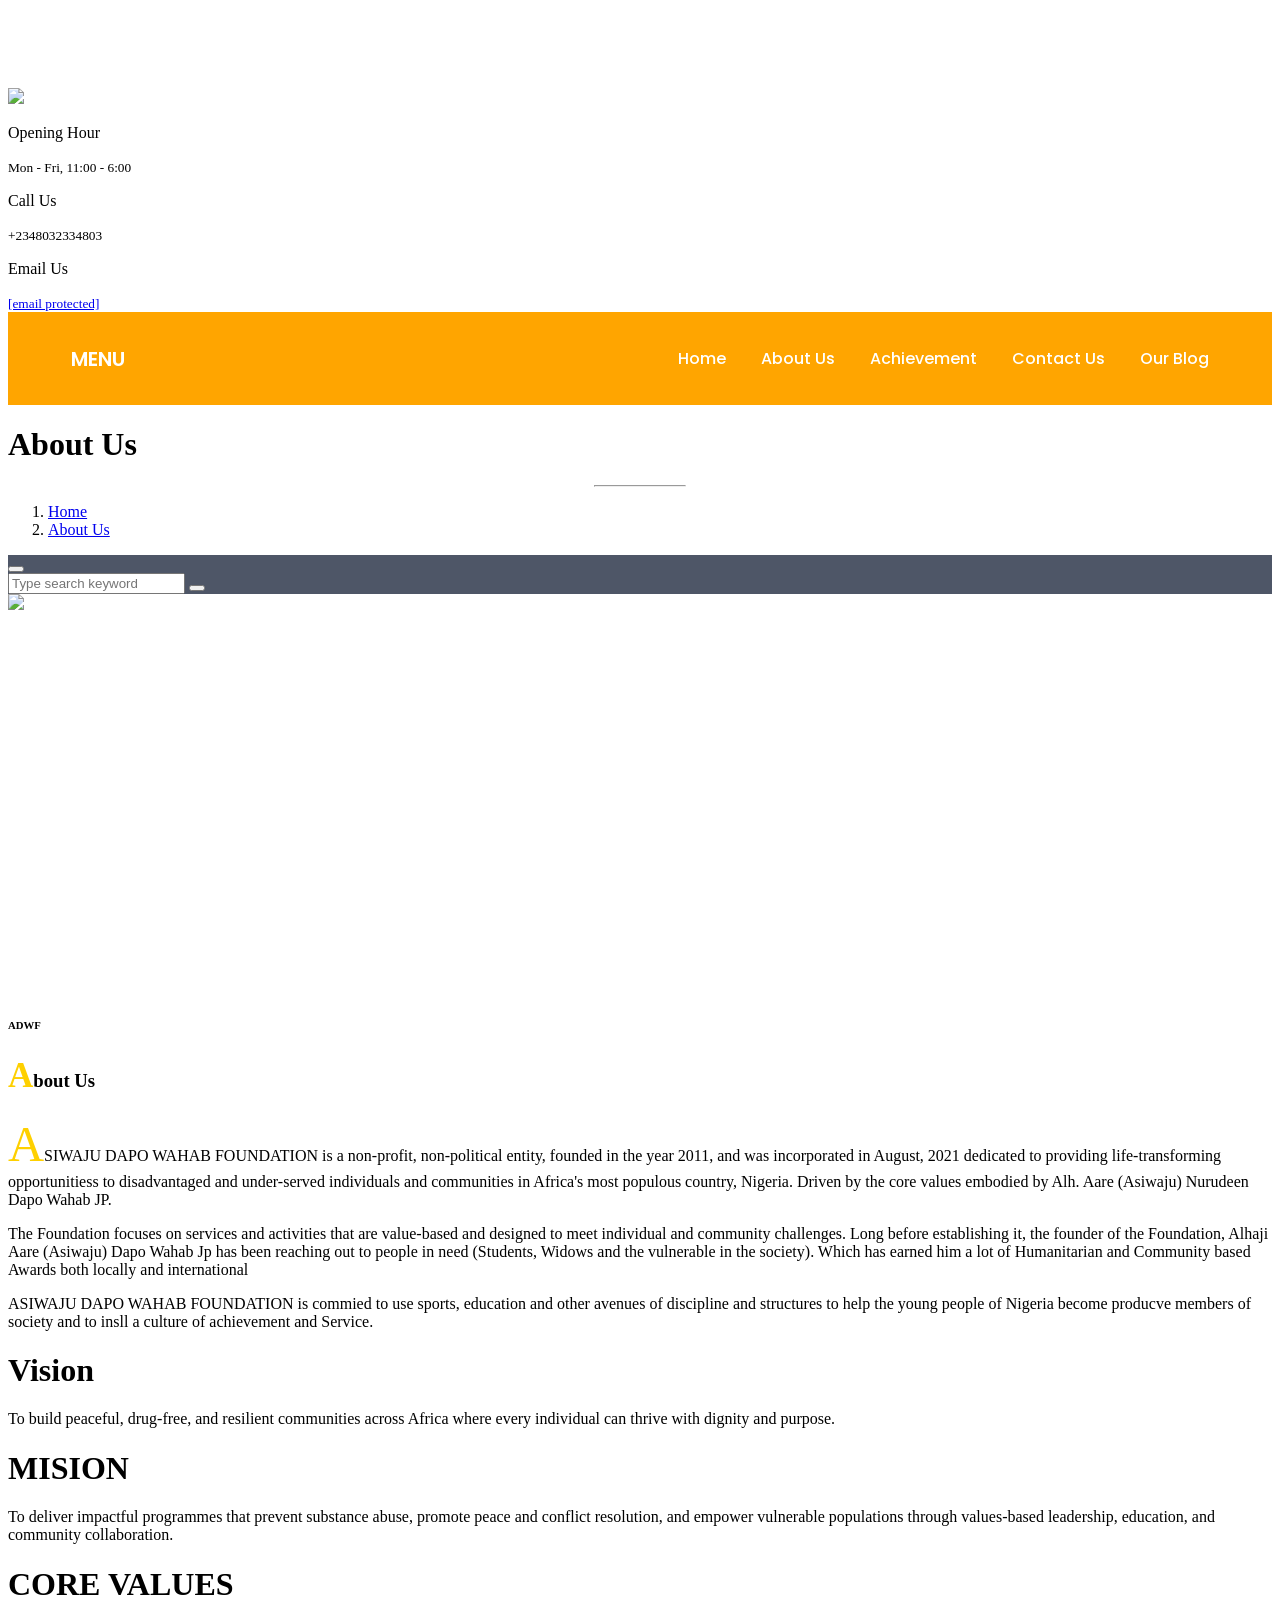
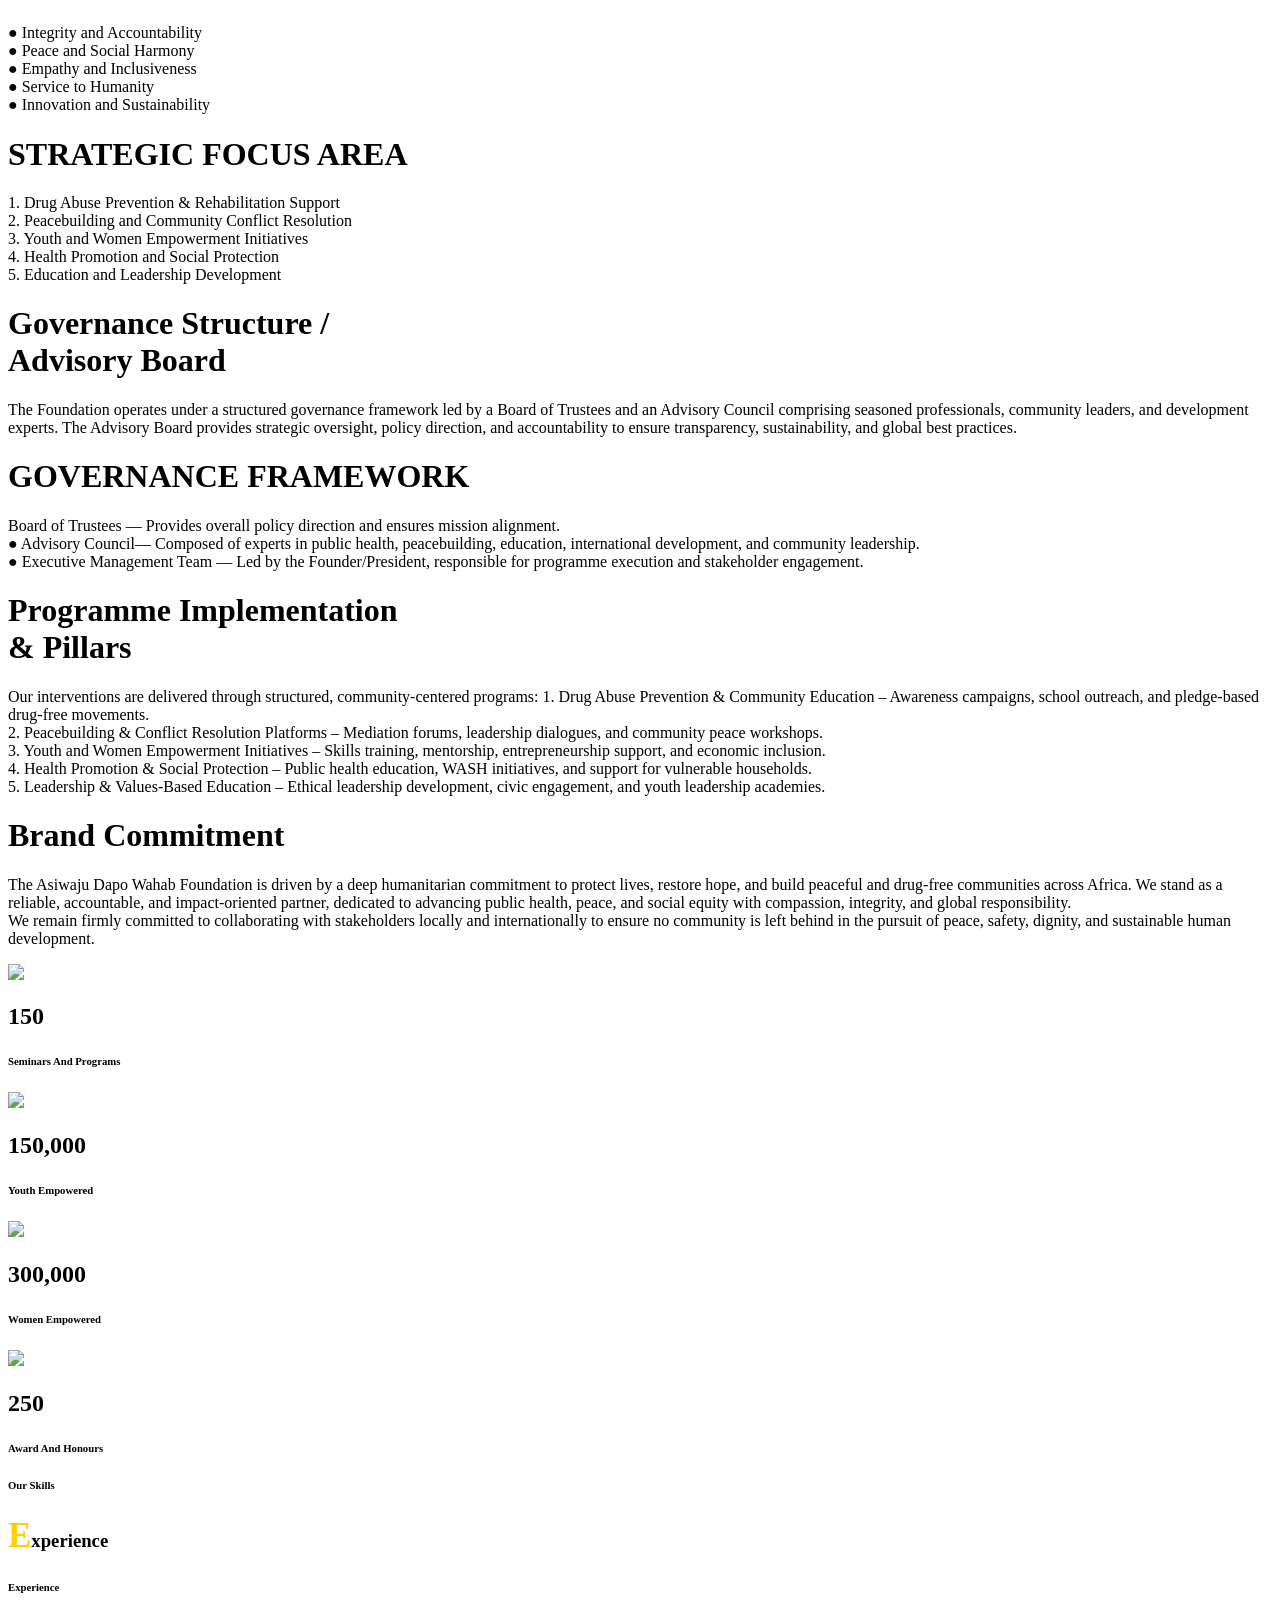
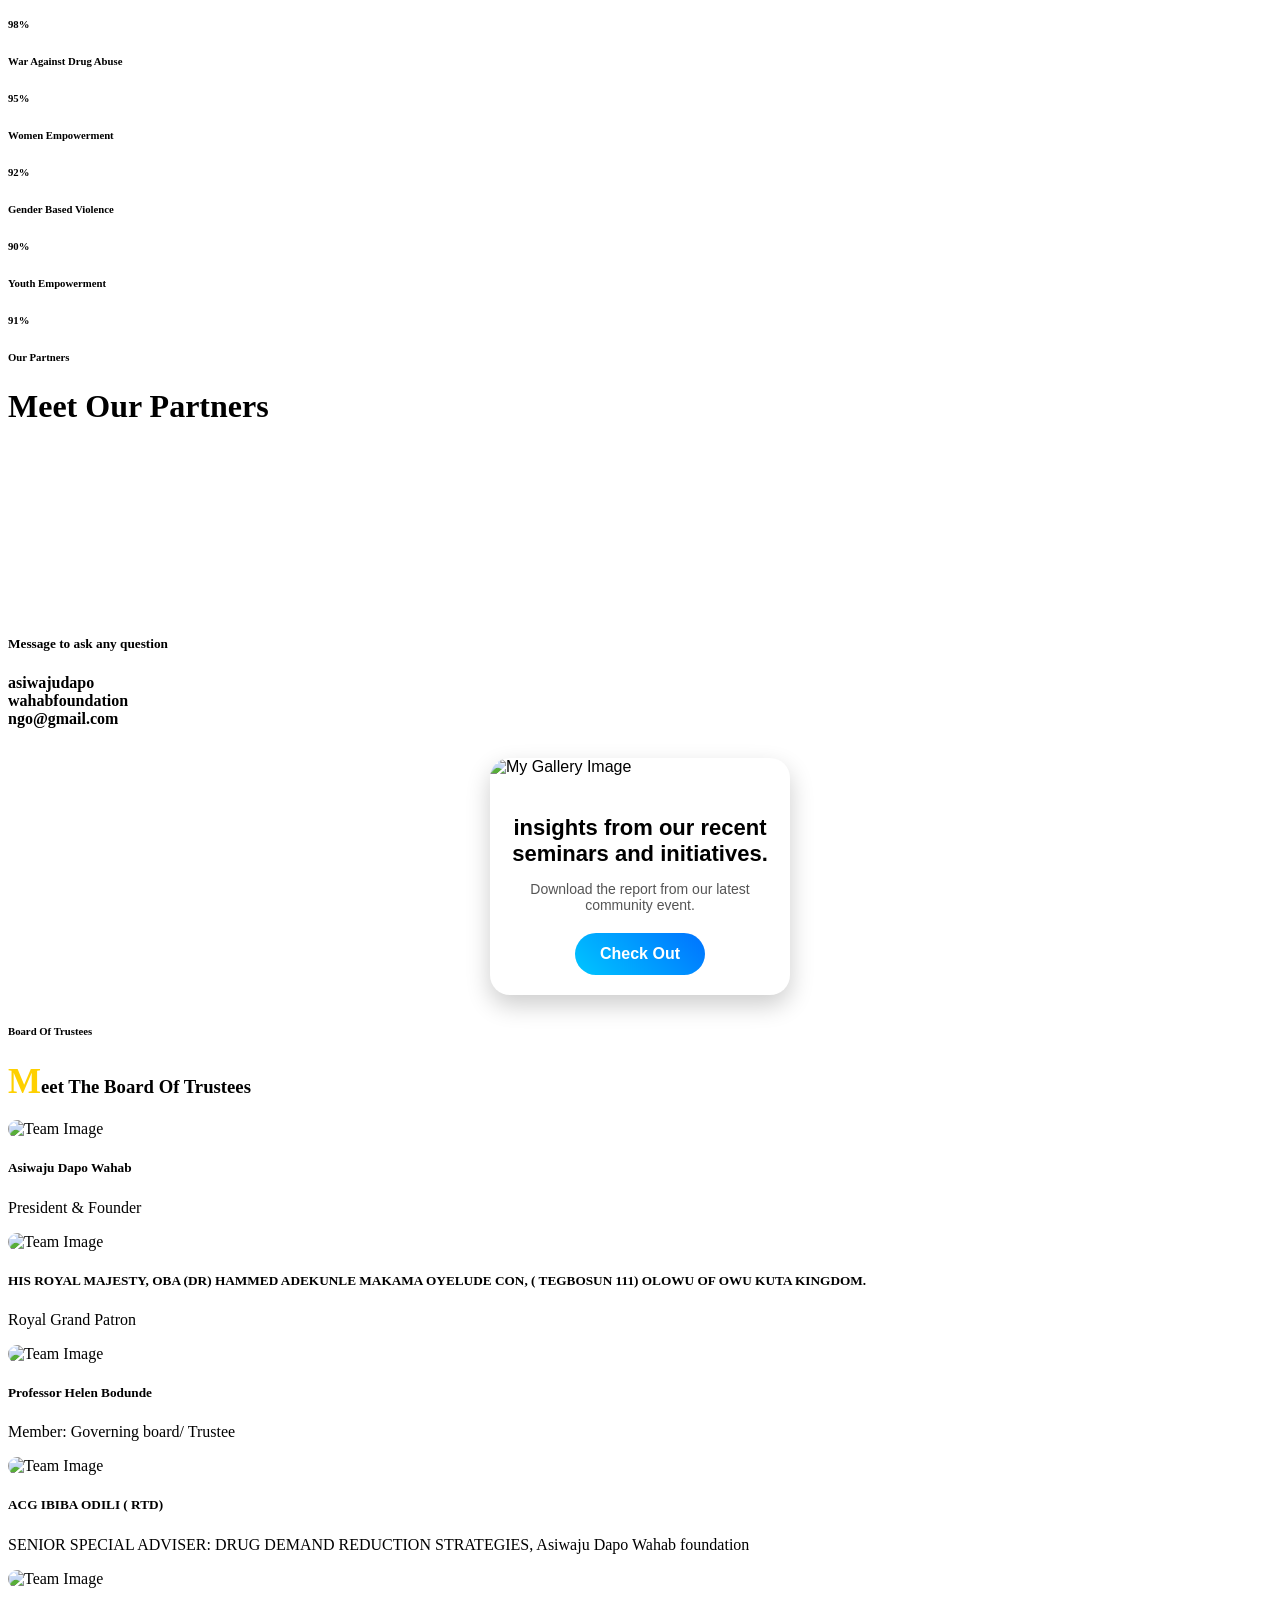
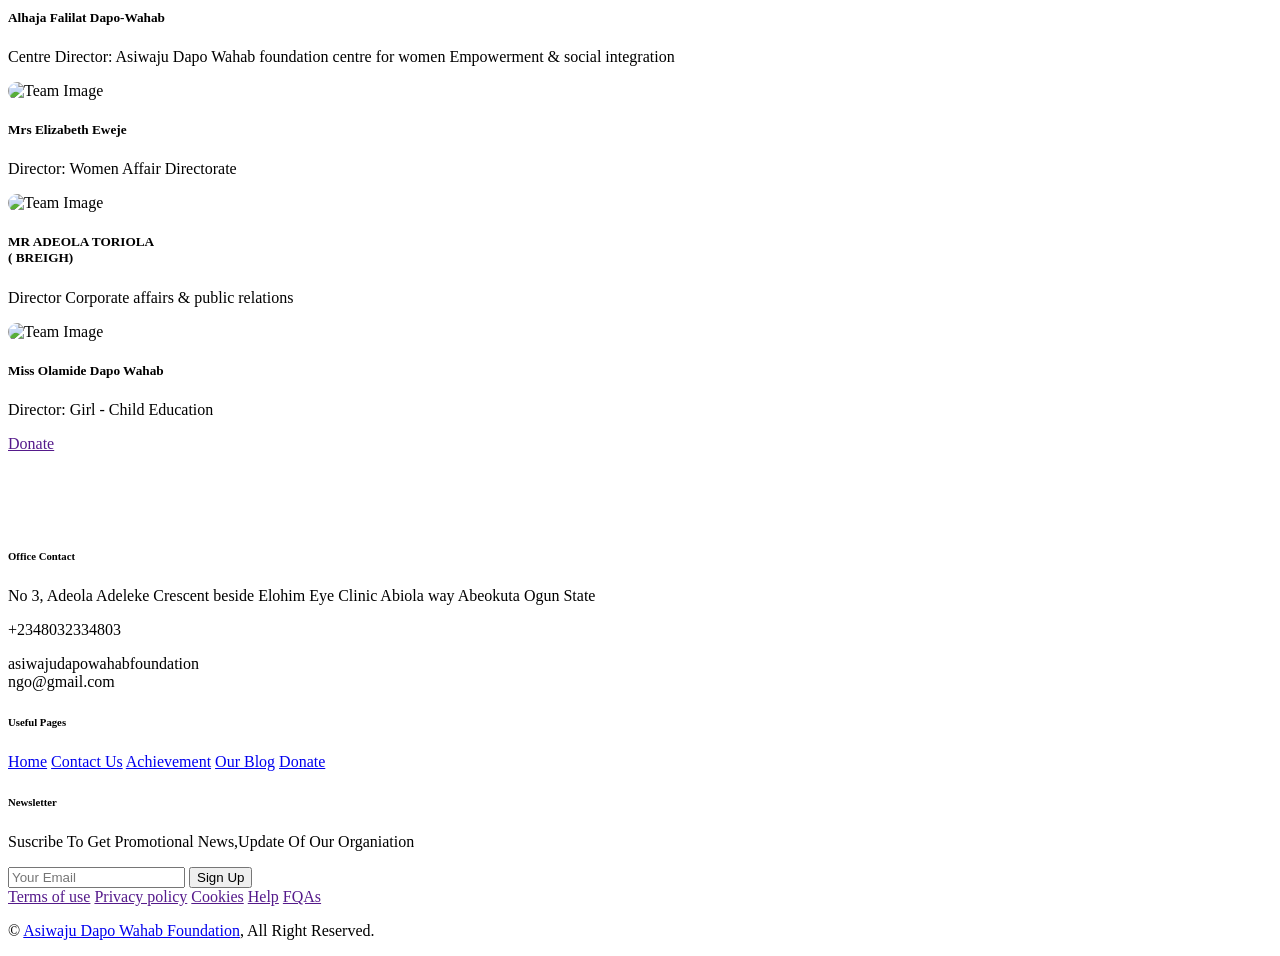
==== about.html @ 3c04db87 "Add files via upload" ====
<!doctype html>
<!--[if IE 8]>    
<html class="ie8" lang="en"> 
<![endif]--><!--[if IE 9]>    
<html class="ie9" lang="en"> 
<![endif]--><!--[if gt IE 8]><!-->

<html lang="en-US" prefix="og: https://ogp.me/ns#">
 
<!--<![endif]-->
 <head>
  
<title>Asiwaju Dapo Wahab Foundation|Enhancing Growth-About Us</title>
  
<meta charset="UTF-8">
  
<meta name="viewport" content="width=device-width, initial-scale=1.0">
  
<meta name="keywords" content="non-profit,asiwaju,Asiwju,dapo,wahab,foundation,Dapo,wahab,foundation,abeokuta,drug,free,gender,based,violence,world,women,empowerment,drug,abuse,development,non-governmental,award,peace">
<link rel="icon" type="image/jpg" href="img/logo.jpg">
  
<link rel="apple-touch-icon" sizes="76x76" href="img/logo.jpg">
  
<link rel="apple-touch-icon" sizes="120x120" href="img/log.jpg">
  
<link rel="apple-touch-icon" sizes="152x152" href="img/logo.jpg">
  
<link rel="apple-touch-icon" sizes="114x114" href="img/logo.jpg">
  
<link rel="apple-touch-icon" sizes="144x144" href="img/logo.jpg">
<!-- Search Engine Optimization by Rank Math - https://rankmath.com/ -->
  
<meta name="description" content="is a non-profit,non-political entitty, dedicated to providing life-transforming opportunities to disadvantaged and under served individuals and communities.">
  
<meta name="robots" content="follow, index, max-snippet:-1, max-video-preview:-1, max-image-preview:large">
  
<link rel="canonical" href="https://www.asiwajudapowahabfoundation.com/">
  
<meta property="og:locale" content="en_US">
  
<meta property="og:type" content="website">
  
<meta property="og:title" content="Asiwaju Dapo Wahab Foundation">
  
<meta property="og:description" content="is a non-profit,non-political entitty, dedicated to providing life-transforming opportunities to disadvantaged and under served individuals and communities.">
  
<meta property="og:url" content="https://www.asiwajudapowahabfoundation.com/">
  
<meta property="og:site_name" content="Asiwaju Dapo Wahab Foundation">
  
<meta property="og:updated_time" content="2025-04-06T16:01:37+00:00">
  
<meta property="og:image" content="img/logo.png">
  
<meta property="og:image:secure_url" content="img/logo.jpg">
  
<meta property="og:image:width" content="1200">
  
<meta property="og:image:height" content="630">
  
<meta property="og:image:alt" content="img/logo">
  
<meta property="og:image:type" content="image/jpg">
  
<meta property="article:published_time" content="2024-04-14T16:13:16+00:00">
  
<meta property="article:modified_time" content="2025-04-06T16:01:37+00:00">
  
<meta name="twitter:card" content="summary_large_image">
  
<meta name="twitter:title" content="Asiwaju Dapo Wahab Foundation|Enhancing Growth">
  
<meta name="twitter:description" content="is a non-profit,non-political entitty, dedicated to providing life-transforming opportunities to disadvantaged and under served individuals and communities.">
  
<meta name="twitter:image" content="img/logo.jpg">
  
<meta name="twitter:label1" content="Written by">
  
<meta name="twitter:data1" content="Asiwaju Dapo Wahab Foundation">
  
<meta name="twitter:label2" content="Time to read">
  
<meta name="twitter:data2" content="6 minutes">
  

<link href="img/favicon.ico" rel="icon">

<link rel="preconnect" href="https://fonts.googleapis.com">

<link rel="preconnect" href="https://fonts.gstatic.com" crossorigin>

<link href="https://fonts.googleapis.com/css2?family=Poppins:wght@100;200;300;400;500;600;700&display=swap" rel="stylesheet">

<link href="ajax/libs/font-awesome/5.10.0/css/all.min.css" rel="stylesheet">

<link href="npm/bootstrap-icons-1.4.1/font/bootstrap-icons.css" rel="stylesheet">

<link href="lib/animate/animate.min.css" rel="stylesheet">

<link href="lib/flaticon/font/flaticon.css" rel="stylesheet">

<link href="lib/owlcarousel/assets/owl.carousel.min.css" rel="stylesheet">

<link href="lib/lightbox/css/lightbox.min.css" rel="stylesheet">

<link href="lib/slick/slick.css" rel="stylesheet">

<link href="lib/slick/slick-theme.css" rel="stylesheet">

<link href="css/bootstrap.min.css" rel="stylesheet">

<link href="css/style.css" rel="stylesheet">

</head>

<body>


<div class="wrapper">

<div id="spinner" class="show bg-white position-fixed translate-middle w-100 vh-100 top-50 start-50 d-flex align-items-center justify-content-center">

<div class="spinner-border text-primary d-flex align-items-center justify-content-center" style="width: 5rem; height: 5rem;" role="status">

<div class="spinner-border text-primary" style="width: 3rem; height: 3rem;" role="status"></div>
</div>
</div>
<div class="container-fluid bg-white">

<div class="row align-items-center top-bar">

<div class="col-lg-4 col-md-12 text-center text-lg-start">

<a href class="navbar-brand m-0 p-0">
<img style="width:65px;" src="img/logo.jpg">
</a>
</div>

<div class="col-lg-8 col-md-7 d-none d-lg-block">
<div class="row">

<div class="col-4">

<div class="d-flex align-items-center justify-content-end text-dark">

<i class="flaticon-calendar fs-1"></i>

<div class="ps-3">
<p class="mb-0">Opening Hour</p>
<small>Mon - Fri, 11:00 - 6:00</small>

</div>
</div>
</div>
<div class="col-4">

<div class="d-flex align-items-center justify-content-end text-dark">

<i class="flaticon-call fs-1"></i>
<div class="ps-3">
<p class="mb-0">Call Us</p>
<small>+2348032334803</small>

</div>
</div>
</div>
<div class="col-4">

<div class="d-flex align-items-center justify-content-end text-dark">

<i class="flaticon-send-mail fs-1"></i>

<div class="ps-3">
<p class="mb-0">Email Us</p>
<small>
<a href="../../index.html" class="__cf_email__" data-cfemail="1e777078715e7b667f736e727b307d7173">[email&#160;protected]</a>
</small>
</div>
</div>
</div>
</div>
</div>
</div>
</div>

<div class="container-fluid nav-bar">
<!-- ===================== CLEAN SAFE NAVBAR ===================== -->

<style>
   .main-nav {
    width: 100%;
    background: orange;
    padding: 18px 0;
    font-family: Poppins, sans-serif;
    z-index: 9999;
    position: relative;
}

.nav-container {
    width: 90%;
    margin: auto;
    display: flex;
    align-items: center;
    justify-content: space-between;
}

.logo {
    font-size: 20px;
    font-weight: 600;
    color: #fff;
    text-decoration: none;
}

.nav-links {
    list-style: none;
    display: flex;
    gap: 35px;
    align-items: center;
}

.nav-links a {
    text-decoration: none;
    color: white;
    font-weight: 500;
}

.dropdown {
    position: relative;
}

.dropdown-menu {
    position: absolute;
    display: none;
    background: orange;
    list-style: none;
    padding: 10px 0;
    margin-top: 10px;
    border-radius: 6px;
    width: 180px;
}

.dropdown-menu li {
    padding: 10px 20px;
}

.dropdown-menu li a {
    color: white;
}

.dropdown:hover .dropdown-menu {
    display: block;
}

/* MOBILE */
#nav-toggle {
    display: none;
}

.toggle-btn {
    display: none;
    font-size: 26px;
    color: white;
    cursor: pointer;
}

@media (max-width: 768px) {

    /* Hide menu by default */
    .nav-links {
        position: absolute;
        top: 70px;
        left: 0;
        background: orange;
        width: 100%;
        flex-direction: column;
        align-items: center;
        gap: 30px;
        padding: 20px 0;
        max-height: 0;
        overflow: hidden;
        transition: 0.3s ease;
        display: none; /* << HIDE MENU BY DEFAULT */
    }

    /* Show menu only when hamburger checked */
    #nav-toggle:checked ~ .nav-links {
        display: flex; /* << SHOW MENU */
        max-height: 400px;
    }

    .toggle-btn {
        display: block;
    }

    .dropdown-menu {
        position: static;
        width: 100%;
    }
}
</style>

<nav class="main-nav">
    <div class="nav-container">

        <a href="index.html" class="logo">MENU</a>

        <!-- Hamburger -->
        <input type="checkbox" id="nav-toggle">
        <label for="nav-toggle" class="toggle-btn">
            <i class="fa fa-bars"></i>
        </label>

        <!-- Menu Items -->
        <ul class="nav-links">

            <li><a href="index.html">Home</a></li>

            <li><a href="#">About Us</a></li>

                <li><a href="achievement.html">Achievement</a></li>
                <li><a href="contact.html">Contact Us</a></li>

            <li><a href="blog.html">Our Blog</a></li>

        </ul>
    </div>
</nav>

<!-- ===================== END NAVBAR ===================== -->
<div class="container-fluid page-header mb-5 p-0" style="background-image: url(img/carousel-2.jpg);">

<div class="container-fluid page-header-inner py-5">

<div class="container text-center py-5">

<h1 class="display-5 text-white mb-0">About Us</h1>

<hr class="bg-white mx-auto" style="width: 90px;">

<nav aria-label="breadcrumb">
<ol class="breadcrumb justify-content-center text-uppercase">
<li class="breadcrumb-item">
<a href="index.html">Home</a></li>
<li class="breadcrumb-item"><a href="#">About Us</a></li>
</ol>

</nav>
</div>
</div>
</div>
<div class="modal fade" id="searchModal" tabindex="-1">
<div class="modal-dialog modal-fullscreen">

<div class="modal-content" style="background: rgba(3, 15, 39, .7);">
<div class="modal-header border-0">

<button type="button" class="btn bg-white btn-close" data-bs-dismiss="modal" aria-label="Close"></button>
</div>

<div class="modal-body d-flex align-items-center justify-content-center">
<div class="input-group" style="max-width: 600px;">

<input type="text" class="form-control bg-transparent border-primary p-3" placeholder="Type search keyword">

<button class="btn btn-primary px-4"><i class="bi bi-search"></i></button>
</div>
</div>
</div>
</div>
</div>

<div class="container-fluid py-5">

<div class="container">
<div class="row g-5">

<div class="col-lg-5 col-md-6 wow fadeIn" data-wow-delay="0.1s" style="min-height: 400px;">
<div class="position-relative h-100">

<img class="position-absolute w-100 h-100" src="img/logo.jpg" style="object-fit: cover;">

</div>

</div>

<div class="col-lg-7 col-md-6 wow fadeIn" data-wow-delay="0.5s">
<div class="section-header text-start pb-4">

<h6 class="bg-white px-1 fw-semi-bold text-uppercase text-primary">ADWF</h6>

<h3 class="mb-4"><span style="font-family:aerial;font-size:35px;color:#fed000;">A</span>bout Us</h3>
</div>
<p><span style="font-family:aerial;font-size:50px;color:#fed000;">A</span>SIWAJU DAPO WAHAB FOUNDATION is a non-profit, non-political entity, founded in the year 2011, and was incorporated in August, 2021 dedicated to providing life-transforming opportunitiess to disadvantaged and under-served individuals and communities in Africa's most populous country, Nigeria. Driven by the core values embodied by Alh. Aare (Asiwaju) Nurudeen Dapo Wahab JP.
</p>

<p>The Foundation focuses on services and activities that are value-based and designed to meet individual and community challenges.
Long before establishing it, the founder of the Foundation, Alhaji  Aare (Asiwaju) Dapo Wahab Jp has been reaching out to people in need (Students, Widows and the vulnerable in the society). Which has earned him a lot of Humanitarian and Community based Awards both locally and international </p>

<p>ASIWAJU DAPO WAHAB FOUNDATION is commied to use sports, education and other avenues of discipline and structures to help the young people of Nigeria become producve members of society and to insll a culture of achievement and Service.</p>

<h1 class="vision-title">Vision</h1>

<p>To build peaceful, drug-free, and resilient communities across Africa where every individual can thrive with dignity and purpose.</p>


<h1 class="vision-title">MISION</h1>
<p>To deliver impactful programmes that prevent substance abuse, promote peace and conflict resolution, and empower vulnerable populations through values-based leadership, education, and community collaboration.
</p>

<h1 class="vision-title">CORE VALUES</h1>
<p> ● Integrity and Accountability <br>

● Peace and Social Harmony<br>

● Empathy and Inclusiveness <br>

● Service to Humanity <br>

● Innovation and Sustainability
</p>

<h1 class="long-title">STRATEGIC FOCUS AREA</h1>
<p>
    1. Drug Abuse Prevention & Rehabilitation Support<br>


2. Peacebuilding and Community Conflict Resolution<br>


3. Youth and Women Empowerment Initiatives<br>


4. Health Promotion and Social Protection<br>


5. Education and Leadership Development<br>

</p>

<h1 class="long-title">Governance Structure /<br> Advisory Board</h1>
<p>The Foundation operates under a structured governance framework led by a Board of Trustees and an Advisory Council comprising seasoned professionals, community leaders, and development experts. The Advisory Board provides strategic oversight, policy direction, and accountability to ensure transparency, sustainability, and global best practices.
</p>

<h1 class="long-title">GOVERNANCE FRAMEWORK</h1>
<p> Board of Trustees — Provides overall policy direction and ensures mission alignment.<br>

 ● Advisory Council— Composed of experts in public health, peacebuilding, education, international development, and community leadership.<br>

 ● Executive Management Team — Led by the Founder/President, responsible for programme execution and stakeholder engagement.</p>
 
<h1 class="long-title">Programme Implementation <br>& Pillars</h1>

<p>
    Our interventions are delivered through structured, community-centered programs:

1. Drug Abuse Prevention & Community Education – Awareness campaigns, school outreach, and pledge-based drug-free movements.
<br>

2. Peacebuilding & Conflict Resolution Platforms – Mediation forums, leadership dialogues, and community peace workshops.
                     
                     
<br>

3. Youth and Women Empowerment Initiatives – Skills training, mentorship, entrepreneurship support, and economic inclusion.<br>


4. Health Promotion & Social Protection – Public health education, WASH initiatives, and support for vulnerable households.<br>


5. Leadership & Values-Based Education – Ethical leadership development, civic engagement, and youth leadership academies.

</p>

<h1 class="vision-title">Brand Commitment</h1>

<p>The Asiwaju Dapo Wahab Foundation is driven by a deep humanitarian commitment to protect lives, restore hope, and build peaceful and drug-free communities across Africa. We stand as a reliable, accountable, and impact-oriented partner, dedicated to advancing public health, peace, and social equity with compassion, integrity, and global responsibility.<br>

We remain firmly committed to collaborating with stakeholders locally and internationally to ensure no community is left behind in the pursuit of peace, safety, dignity, and sustainable human development.</p>





<div class="col-lg-4 col-md-6 wow fadeIn" data-wow-delay="0.3s"></div>
</div>
</div>
</div></div>

<div class="container-fluid px-0 my-5 wow fadeIn" data-wow-delay="0.1s">

<div class="row g-0">
<div class="col-lg-6 bg-dark fact-left">
<div class="row g-0">
<div class="col-12 col-md-6 wow fadeIn" data-wow-delay="0.3s">

<div class="fact-box bg-dark d-flex align-items-center px-5 py-5 py-md-0">

<div class="fact-icon flex-shrink-0">

<img style="width:50px" src="seminar.png"></div>
<div class="ps-3">
<h2 class="text-primary" data-toggle="counter-up">150</h2>

<h6 class="text-primary text-uppercase fw-semi-bold m-0">Seminars And Programs</h6>
</div>
</div>

</div>
<div class="col-12 col-md-6 wow fadeIn" data-wow-delay="0.5s">
<div class="fact-box bg-dark d-flex align-items-center px-5 py-5 pt-0 py-md-0">

<div class="fact-icon flex-shrink-0">

<img style="width:50px" src="youth-day.png"></div>

<div class="ps-3">
<h2 class="text-primary" data-toggle="counter-up">150,000</h2>

<h6 class="text-primary text-uppercase fw-semi-bold m-0">Youth Empowered</h6>
</div>
</div>

</div>
</div>
</div>

<div class="col-lg-6 bg-primary fact-right position-relative">

<div class="row g-0">
<div class="col-12 col-md-6 wow fadeIn" data-wow-delay="0.7s">

<div class="fact-box bg-primary d-flex align-items-center px-5 py-5 py-md-0">

<div class="fact-icon flex-shrink-0">

<img style="width:50px" src="womens-power.png"></div>

<div class="ps-3">
<h2 class="text-dark" data-toggle="counter-up">300,000</h2>

<h6 class="text-dark text-uppercase fw-semi-bold m-0">Women Empowered</h6>
</div>
</div>

</div>

<div class="col-12 col-md-6 wow fadeIn" data-wow-delay="0.9s">
<div class="fact-box bg-primary d-flex align-items-center px-5 py-5 pt-0 py-md-0">

<div class="fact-icon flex-shrink-0">
<img style="width:50px" src="trophy.png"></div>

<div class="ps-3">
<h2 class="text-dark" data-toggle="counter-up">250</h2>

<h6 class="text-dark text-uppercase fw-semi-bold m-0">Award And Honours</h6>
</div>
</div>
</div>
</div>
</div>
</div>
</div>
<div class="container-fluid py-5">

<div class="container">

<div class="row g-5">
<div class="col-lg-6">

<div class="section-header text-start pb-4 wow fadeIn" data-wow-delay="0.1s">

<h6 class="bg-white px-2 fw-semi-bold text-uppercase text-primary">Our Skills</h6>
<h3 class="mb-4"><span style="font-family:aerial;font-size:35px;color:#fed000;">E</span>xperience</h3>
</div>


<div class="skill mb-4 wow fadeIn" data-wow-delay="0.2s">
<div class="d-flex justify-content-between">

<h6 class="mb-2">Experience</h6>
<h6 class="mb-2">98%</h6>
</div>

<div class="progress">

<div class="progress-bar bg-primary" role="progressbar" aria-valuenow="98" aria-valuemin="0" aria-valuemax="100">
<span class="bg-primary"></span></div>
</div>
</div>

<div class="skill mb-4 wow fadeIn" data-wow-delay="0.3s">

<div class="d-flex justify-content-between">
<h6 class="mb-2">War Against Drug Abuse</h6>
<h6 class="mb-2">95%</h6>

</div>

<div class="progress">

<div class="progress-bar bg-info" role="progressbar" aria-valuenow="95" aria-valuemin="0" aria-valuemax="100">
<span class="bg-info"></span></div>
</div>
</div>
<div class="skill mb-4 wow fadeIn" data-wow-delay="0.4s">

<div class="d-flex justify-content-between">

<h6 class="mb-2">Women Empowerment</h6>
<h6 class="mb-2">92%</h6>

</div>

<div class="progress">
<div class="progress-bar bg-success" role="progressbar" aria-valuenow="92" aria-valuemin="0" aria-valuemax="100">
<span class="bg-success"></span></div>
</div>
</div>

<div class="skill mb-4 wow fadeIn" data-wow-delay="0.5s">
<div class="d-flex justify-content-between">

<h6 class="mb-2">Gender Based Violence</h6>
<h6 class="mb-2">90%</h6>
</div>

<div class="progress">
<div class="progress-bar bg-danger" role="progressbar" aria-valuenow="90" aria-valuemin="0" aria-valuemax="100">
<span class="bg-danger"></span></div>
</div>
</div>

<div class="skill mb-4 wow fadeIn" data-wow-delay="0.6s">
<div class="d-flex justify-content-between">

<h6 class="mb-2">Youth Empowerment</h6>
<h6 class="mb-2">91%</h6>
</div>

<div class="progress">

<div class="progress-bar bg-dark" role="progressbar" aria-valuenow="88" aria-valuemin="0" aria-valuemax="100">
<span class="bg-dark"></span>
</div>
</div>

</div>
</div>



</div>
</div>
</div>
</div>
</div>
</div>

<div class="container-fluid py-5">

<div class="container">

<div class="row g-5">

<div class="col-lg-7">
<div class="section-header text-start pb-4 wow fadeIn" data-wow-delay="0.1s">

<h6 class="bg-white px-2 fw-semi-bold text-uppercase text-primary">Our Partners</h6>
<h1 class="display-5">Meet Our Partners</h1>
</div>

<div class="row g-3">
<div class="col-6 col-md-4 wow fadeIn" data-wow-delay="0.2s">

<div class="border p-4">
<img class="img-fluid" src="img/vendor-1.jpg" alt>
</div>
</div>

<div class="col-6 col-md-4 wow fadeIn" data-wow-delay="0.3s">
<div class="border p-4">

<img class="img-fluid" src="img/vendor-2.jpg" alt>
</div>
</div>

<div class="col-6 col-md-4 wow fadeIn" data-wow-delay="0.4s">

<div class="border p-4">
<img class="img-fluid" src="img/vendor-3.jpg" alt>
</div>
</div>

<div class="col-6 col-md-4 wow fadeIn" data-wow-delay="0.5s">

<div class="border p-4">
<img class="img-fluid" src="img/vendor-5.jpg" alt>
</div>
</div>

<div class="col-6 col-md-4 wow fadeIn" data-wow-delay="0.6s">
<div class="border p-4">

<img class="img-fluid" src="img/olokuta.jpg" alt>
</div>
</div>

<div class="col-6 col-md-4 wow fadeIn" data-wow-delay="0.7s">
<div class="border p-4">

<img class="img-fluid" src="/Foundation_for_a_Drug-Free_World.png" alt>
</div>
</div>

<div class="col-6 col-md-4 wow fadeIn" data-wow-delay="0.6s">
<div class="border p-4">

<img class="img-fluid" src="img/issup.jpg" alt>
</div>
</div>

<div class="col-6 col-md-4 wow fadeIn" data-wow-delay="0.7s">
<div class="border p-4">

<img class="img-fluid" src="/civil.jpg" alt>
</div>
</div>
</div>
</div>
</div>

<div class="bg-dark d-flex align-items-center p-4 mt-3 wow fadeIn" data-wow-delay="0.9s">

<div class="bg-primary d-flex align-items-center justify-content-center" style="padding:12px;">

<i class="fa fa-envelope fs-4 text-dark"></i>
</div>

<div class="ps-5">

<h5 class="text-light mb-2">Message to ask any question</h5>

<h4 class="text-primary mb-1">asiwajudapo<br>wahabfoundation<br>ngo@gmail.com</br></h4>
</div>
</div>
</div>
</div>
</div>
</div>
<!-- Self-contained Cool Card -->
<div class="mycard-container">
  <div class="mycard">
    <img src="img/file-1.jpg" alt="My Gallery Image" class="mycard-img"/>
    <div class="mycard-content">
      <h2 class="mycard-title">insights from our recent seminars and initiatives.</h2>
      <p class="mycard-text">Download the report from our latest community event.</p>
      <a href="media.html" class="mycard-btn">Check Out</a>
    </div>
  </div>
</div>

<style>
/* Container */
.mycard-container {
  display: flex;
  justify-content: center;
  margin: 30px 0;
  font-family: 'Arial', sans-serif;
}

/* Card */
.mycard {
  width: 300px;
  border-radius: 20px;
  overflow: hidden;
  box-shadow: 0 10px 25px rgba(0,0,0,0.2);
  transition: transform 0.4s ease, box-shadow 0.4s ease;
  background: #fff;
  perspective: 1000px;
  animation: mycard-float 6s ease-in-out infinite;
}

/* Floating Animation */
@keyframes mycard-float {
  0%, 100% { transform: translateY(0); }
  50% { transform: translateY(-5px); }
}

/* Image */
.mycard-img {
  width: 100%;
  height: 180px;
  object-fit: cover;
  transition: transform 0.5s ease;
}

/* Card Content */
.mycard-content {
  padding: 20px;
  text-align: center;
}

/* Title and Text */
.mycard-title {
  font-size: 22px;
  margin-bottom: 10px;
}

.mycard-text {
  font-size: 14px;
  color: #555;
  margin-bottom: 20px;
}

/* Check Out Button */
.mycard-btn {
  display: inline-block;
  padding: 12px 25px;
  border-radius: 30px;
  background: linear-gradient(45deg, #00c6ff, #0072ff);
  color: #fff;
  text-decoration: none;
  font-weight: bold;
  transition: transform 0.3s ease, box-shadow 0.3s ease;
}

/* Button Hover Effect */
.mycard-btn:hover {
  transform: translateY(-3px);
  box-shadow: 0 8px 20px rgba(0,0,0,0.3);
}

/* Card Hover Effect */
.mycard:hover {
  transform: scale(1.05) rotateY(5deg);
  box-shadow: 0 15px 35px rgba(0,0,0,0.4);
}

.mycard:hover .mycard-img {
  transform: scale(1.1);
}
</style>
<div class="container-fluid py-5">

<div class="container">

<div class="section-header text-center pb-5">

<h6 class="bg-white px-2 fw-semi-bold text-uppercase text-primary">Board Of Trustees</h6>


<h3 class="mb-4"><span style="font-family:aerial;font-size:35px;color:#fed000;">M</span>eet The Board Of Trustees</h3>
</div>
<div class="row g-3">

<div class="col-lg-3 col-md-6 wow fadeInUp" data-wow-delay="0.4s">

<div class="team-item">
<div class="team-img">

<img src="img/asiwaju.jpg"
     alt="Team Image"
     style="width: 100%; max-height: 400px; object-fit: cover; border-radius: 10px;">
</div>

<div class="team-text bg-dark text-center py-4 px-3">

<h5 class="text-primary fw-semi-bold">Asiwaju Dapo Wahab</h5>

<p class="text-white m-0">President & Founder</p>
</div>


</div>
</div>
</div>
</div></div></div>
<div class="container-fluid py-5">

<div class="container">


<div class="row g-3">

<div class="col-lg-3 col-md-6 wow fadeInUp" data-wow-delay="0.4s">

<div class="team-item">
<div class="team-img">

<img src="img/oba.jpg"
     alt="Team Image"
     style="width: 100%; max-height: 300px; object-fit: cover; border-radius: 10px;">
</div>

<div class="team-text bg-dark text-center py-4 px-3">

<h5 class="text-primary fw-semi-bold">HIS ROYAL MAJESTY, OBA (DR) HAMMED ADEKUNLE MAKAMA OYELUDE CON, ( TEGBOSUN 111) OLOWU OF OWU KUTA KINGDOM.</h5>

<p class="text-white m-0">Royal Grand Patron</p>
</div>
</div></div></div>
</div></div></div>
<div class="container-fluid py-5">

<div class="container">


<div class="row g-3">

<div class="col-lg-3 col-md-6 wow fadeInUp" data-wow-delay="0.4s">

<div class="team-item">
<div class="team-img">

<img src="img/helen.jpg"
     alt="Team Image"
     style="width: 100%; max-height: 420px; object-fit: cover; border-radius: 10px;">
</div>

<div class="team-text bg-dark text-center py-4 px-3">

<h5 class="text-primary fw-semi-bold">Professor Helen Bodunde
</h5>

<p class="text-white m-0">Member: Governing board/ Trustee</p>
</div>
</div></div></div>
</div></div></div>
<div class="container-fluid py-5">

<div class="container">


<div class="row g-3">

<div class="col-lg-3 col-md-6 wow fadeInUp" data-wow-delay="0.4s">

<div class="team-item">
<div class="team-img">

<img src="img/Odili.jpg"
     alt="Team Image"
     style="width: 100%; max-height: 400px; object-fit: cover; border-radius: 10px;">
</div>

<div class="team-text bg-dark text-center py-4 px-3">

<h5 class="text-primary fw-semi-bold">ACG IBIBA ODILI ( RTD)
</h5>

<p class="text-white m-0"> SENIOR SPECIAL ADVISER: DRUG DEMAND REDUCTION STRATEGIES, Asiwaju Dapo Wahab foundation</p>
</div>
</div></div></div>
</div></div></div>
<div class="container-fluid py-5">

<div class="container">


<div class="row g-3">

<div class="col-lg-3 col-md-6 wow fadeInUp" data-wow-delay="0.4s">

<div class="team-item">
<div class="team-img">

<img src="img/mom.jpg"
     alt="Team Image"
     style="width: 100%; max-height: 300px; object-fit: cover; border-radius: 10px;">
</div>

<div class="team-text bg-dark text-center py-4 px-3">

<h5 class="text-primary fw-semi-bold">Alhaja Falilat Dapo-Wahab</h5>

<p class="text-white m-0">Centre Director: Asiwaju Dapo Wahab foundation centre for women Empowerment & social integration</p>
</div>
</div></div></div>
</div></div></div>
<div class="container-fluid py-5">

<div class="container">


<div class="row g-3">

<div class="col-lg-3 col-md-6 wow fadeInUp" data-wow-delay="0.4s">

<div class="team-item">
<div class="team-img">

<img src="img/eweje.jpg"
     alt="Team Image"
     style="width: 100%; max-height: 400px; object-fit: cover; border-radius: 10px;">
</div>

<div class="team-text bg-dark text-center py-4 px-3">

<h5 class="text-primary fw-semi-bold">Mrs Elizabeth Eweje</h5>

<p class="text-white m-0">
Director: Women Affair Directorate</p>
</div>
</div></div></div>
</div></div></div>
<div class="container-fluid py-5">

<div class="container">


<div class="row g-3">

<div class="col-lg-3 col-md-6 wow fadeInUp" data-wow-delay="0.4s">

<div class="team-item">
<div class="team-img">

<img src="img/bato.jpg"
     alt="Team Image"
     style="width: 100%; max-height: 300px; object-fit: cover; border-radius: 10px;">
</div>

<div class="team-text bg-dark text-center py-4 px-3">

<h5 class="text-primary fw-semi-bold">MR ADEOLA TORIOLA <br>( BREIGH)</h5>

<p class="text-white m-0">
Director Corporate affairs & public relations</p>
</div>
</div></div></div>
</div></div></div>
<div class="container-fluid py-5">

<div class="container">


<div class="row g-3">

<div class="col-lg-3 col-md-6 wow fadeInUp" data-wow-delay="0.4s">

<div class="team-item">
<div class="team-img">

<img src="img/ola.jpg"
     alt="Team Image"
     style="width: 100%; max-height: 300px; object-fit: cover; border-radius: 10px;">
</div>

<div class="team-text bg-dark text-center py-4 px-3">

<h5 class="text-primary fw-semi-bold">Miss Olamide Dapo Wahab</h5>

<p class="text-white m-0">
Director: Girl - Child Education</p>
</div>
</div></div></div>
</div></div></div>
<div class="container-fluid bg-dark border-bottom border-primary overflow-hidden mt-5 wow fadeIn" data-wow-delay="0.1s">

<div class="container">
<div class="row g-0 align-items-center">

<div class="col-md-6 col-sm-12" style="height: 90px;">



<div class="col-md-6 col-sm-12" style="height: 90px;">

<div class="call-to-action-btn position-relative bg-primary h-100 d-flex align-items-center justify-content-center">

<a class="fs-4 text-dark fw-bold" href=""><i class="fa fa-donate me-3"></i>Donate</a>
</div>
</div>
</div>
</div>
</div>
</div>
<div class="container-fluid bg-dark text-light footer pt-5 wow fadeIn" data-wow-delay="0.1s">
<div class="container py-5">

<div class="row gy-5">
<div class="col-md-6 col-lg-3">
<div class="section-header text-start pb-4">

<h6 class="h5 bg-dark px-2 fw-semi-bold text-uppercase text-primary">Office Contact</h6>
</div>
<p>
<i class="fa fa-map-marker-alt me-3"></i>No 3, Adeola Adeleke Crescent beside Elohim Eye Clinic Abiola way Abeokuta Ogun State</p>
<p><i class="fa fa-phone-alt me-3"></i>+2348032334803</p>

<p>
<i class="fa fa-envelope me-3"></i>asiwajudapowahabfoundation<br>ngo@gmail.com</br></p>

<div class="d-flex pt-2">
<a class="btn btn-social" href><i class="fab fa-twitter"></i></a>

<a class="btn btn-social" href="https://www.facebook.com/asiwajudapowahabfoundation?mibextid=ZbWKwL"><i class="fab fa-facebook-f"></i></a>

<a class="btn btn-social" href><i class="fab fa-youtube"></i></a>

<a class="btn btn-social" href="https://www.instagram.com/adwfngo?igsh=YzZvMnpqdjJpbXJp"><i class="fab fa-instagram"></i></a>

<a class="btn btn-social" href><i class="fab fa-linkedin-in"></i></a>
</div>
</div>


<div class="col-md-6 col-lg-3">
<div class="section-header text-start pb-4">

<h6 class="h5 bg-dark px-2 fw-semi-bold text-uppercase text-primary">Useful Pages</h6>
</div>
<a class="btn btn-link" href="index.html">Home</a>

<a class="btn btn-link" href="contact.html">Contact Us</a>

<a class="btn btn-link" href="achievement.html">Achievement</a>

<a class="btn btn-link" href="blog.html">Our Blog</a>

<a class="btn btn-link" href="#">Donate</a>
</div>

<div class="col-md-6 col-lg-3">

<div class="section-header text-start pb-4">

<h6 class="h5 bg-dark px-2 fw-semi-bold text-uppercase text-primary">Newsletter</h6>

</div>
<p>Suscribe To Get Promotional News,Update Of Our Organiation</p>

<form action="https://formsubmit.co/asiwajudapowahabfoundationngo@gmail.com" method="POST">
<div class="input-group">
<input type="text" class="form-control border-white p-3" placeholder="Your Email">

<button class="btn btn-primary">Sign Up</button>
</div>
</form>
</div>
</div>
</div>

<div class="container">
<div class="footer-menu">
<a href>Terms of use</a>
<a href>Privacy policy</a>

<a href>Cookies</a>
<a href>Help</a>
<a href>FQAs</a>
</div>
</div>

<div class="container py-4">
<div class="row">
<div class="col-md-6 text-center text-md-start">

<p class="m-md-0">&copy; 
<a href="index.html">Asiwaju Dapo Wahab Foundation</a>, All Right Reserved.</p>
</div><a href="#" class="btn btn-lg btn-primary btn-lg-square rounded-0 back-to-top">
<i class="fa fa-arrow-up"></i></a>
</div>

<script data-cfasync="false" src="cdn-cgi/scripts/5c5dd728/cloudflare-static/email-decode.min.js"></script>
<script src="jquery-3.4.1.min.js" type="eff70ab493091bed33b70e44-text/javascript"></script>

<script src="npm/bootstrap-5.0.0/dist/js/bootstrap.bundle.min.js" type="eff70ab493091bed33b70e44-text/javascript"></script>

<script src="lib/wow/wow.min.js" type="eff70ab493091bed33b70e44-text/javascript"></script>

<script src="lib/easing/easing.min.js" type="eff70ab493091bed33b70e44-text/javascript"></script>

<script src="lib/waypoints/waypoints.min.js" type="eff70ab493091bed33b70e44-text/javascript"></script>

<script src="lib/counterup/counterup.min.js" type="eff70ab493091bed33b70e44-text/javascript"></script>

<script src="lib/owlcarousel/owl.carousel.min.js" type="eff70ab493091bed33b70e44-text/javascript"></script>

<script src="lib/isotope/isotope.pkgd.min.js" type="eff70ab493091bed33b70e44-text/javascript"></script>

<script src="lib/lightbox/js/lightbox.min.js" type="eff70ab493091bed33b70e44-text/javascript"></script>

<script src="lib/slick/slick.min.js" type="eff70ab493091bed33b70e44-text/javascript"></script>

<script src="js/main.js" type="eff70ab493091bed33b70e44-text/javascript"></script>

<script src="cdn-cgi/scripts/7d0fa10a/cloudflare-static/rocket-loader.min.js" data-cf-settings="eff70ab493091bed33b70e44-|49" defer></script>
<div class="gtranslate_wrapper"></div>
<script>window.gtranslateSettings = {"default_language":"en","wrapper_selector":".gtranslate_wrapper","horizontal_position":"left","vertical_position":"bottom"}</script>
<script src="https://cdn.gtranslate.net/widgets/latest/dropdown.js" defer></script>
</body>
</html>
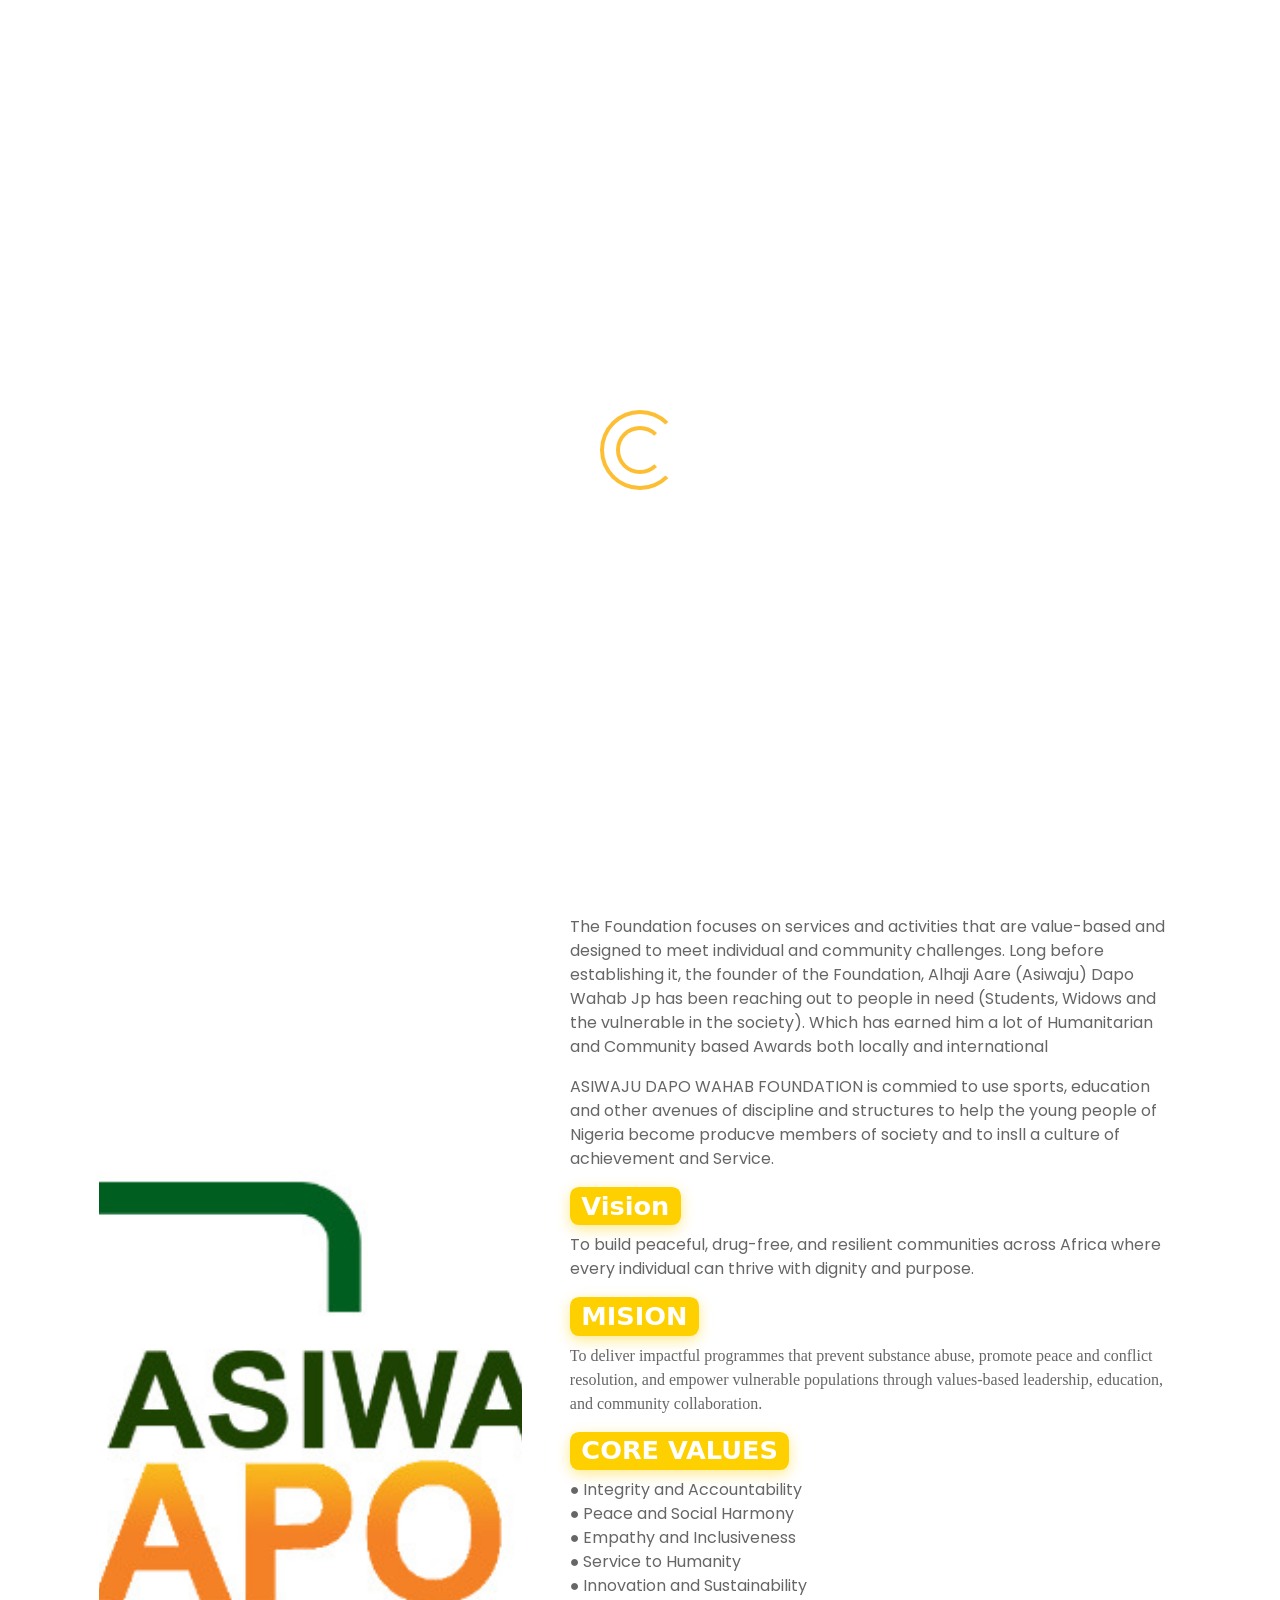
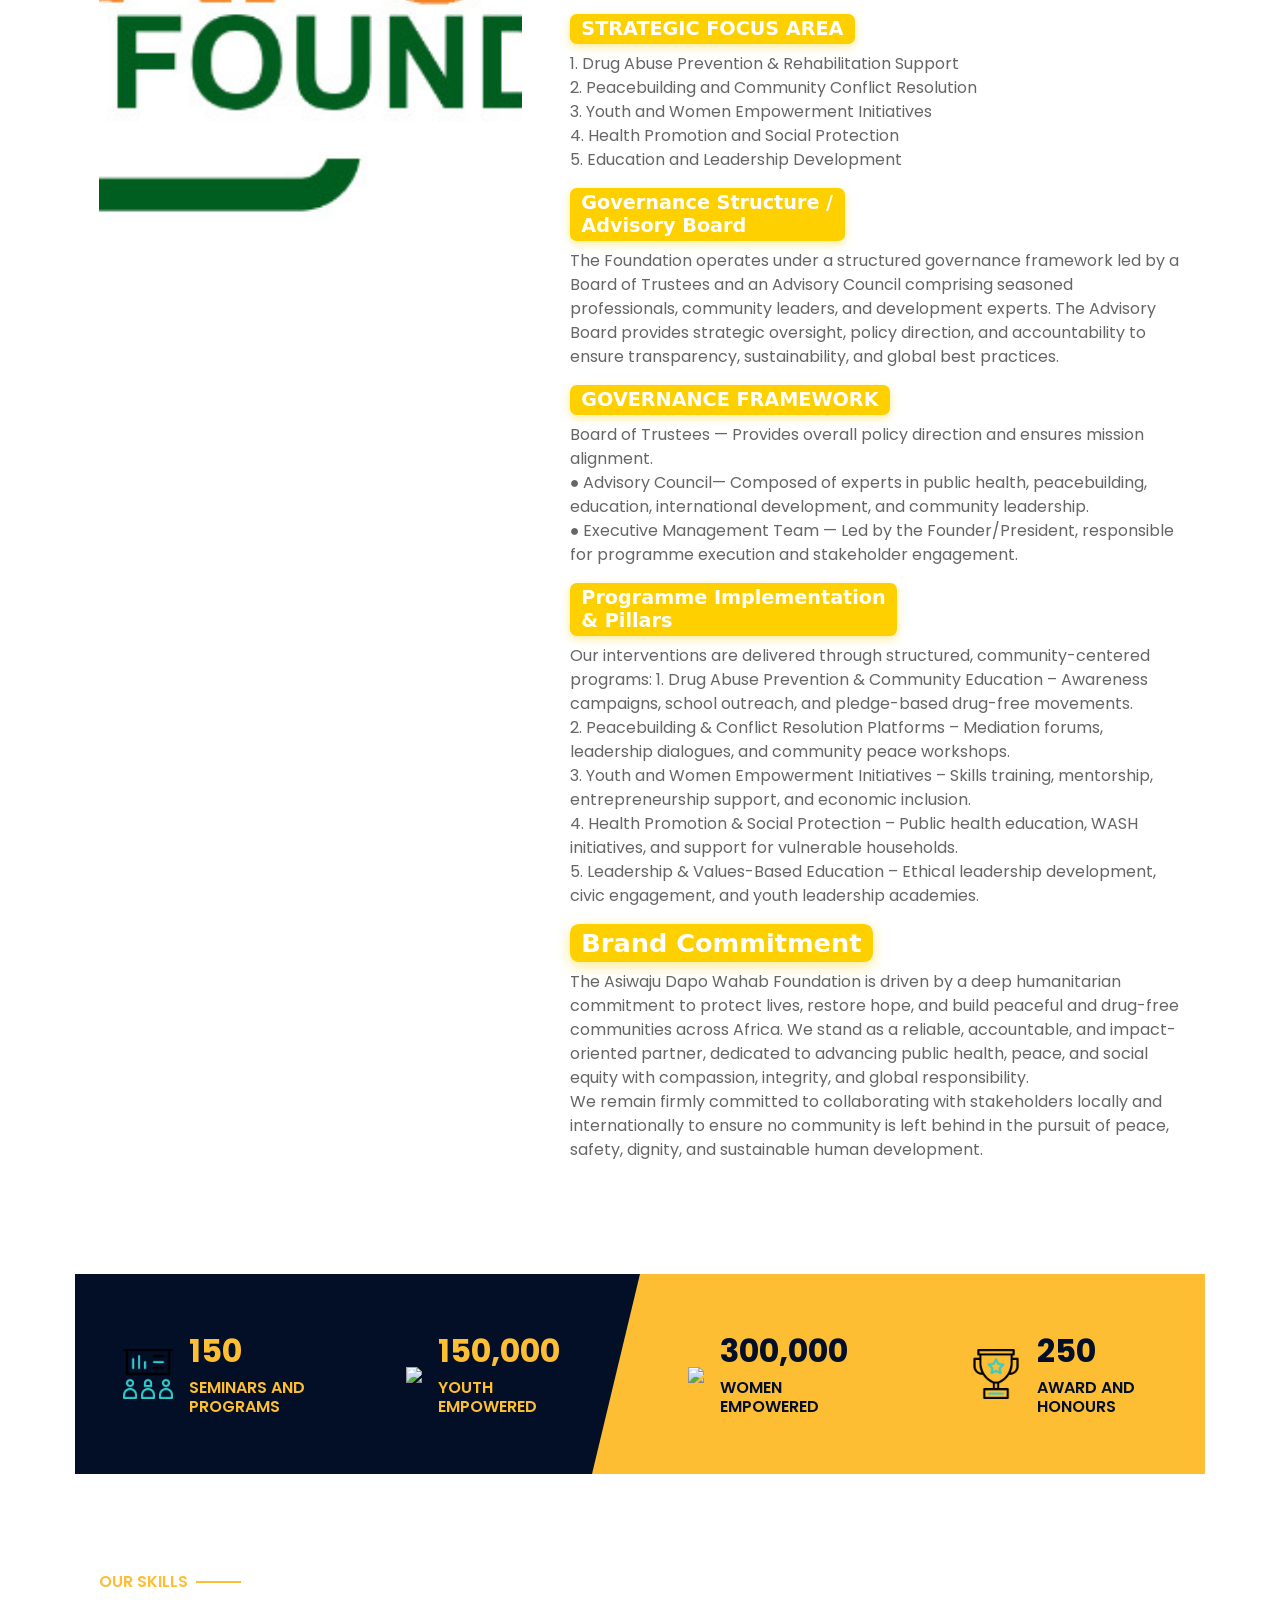
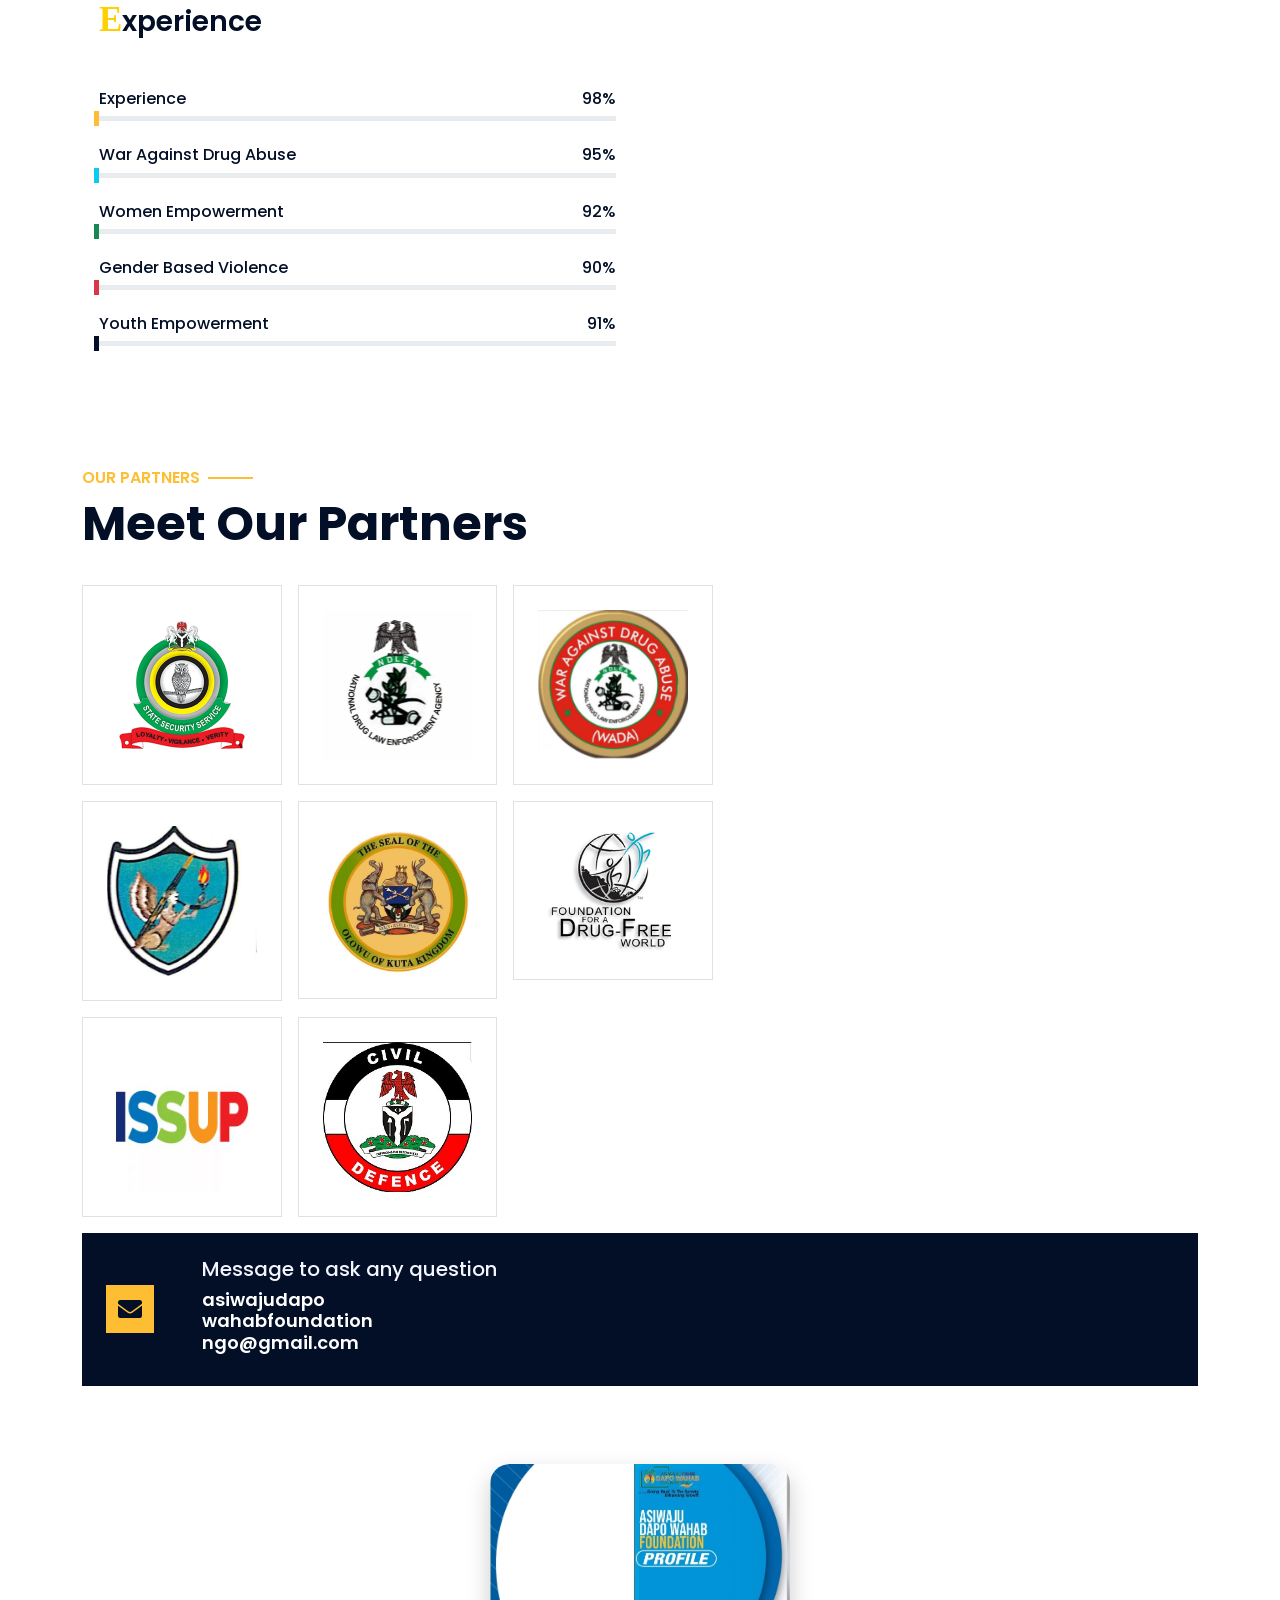
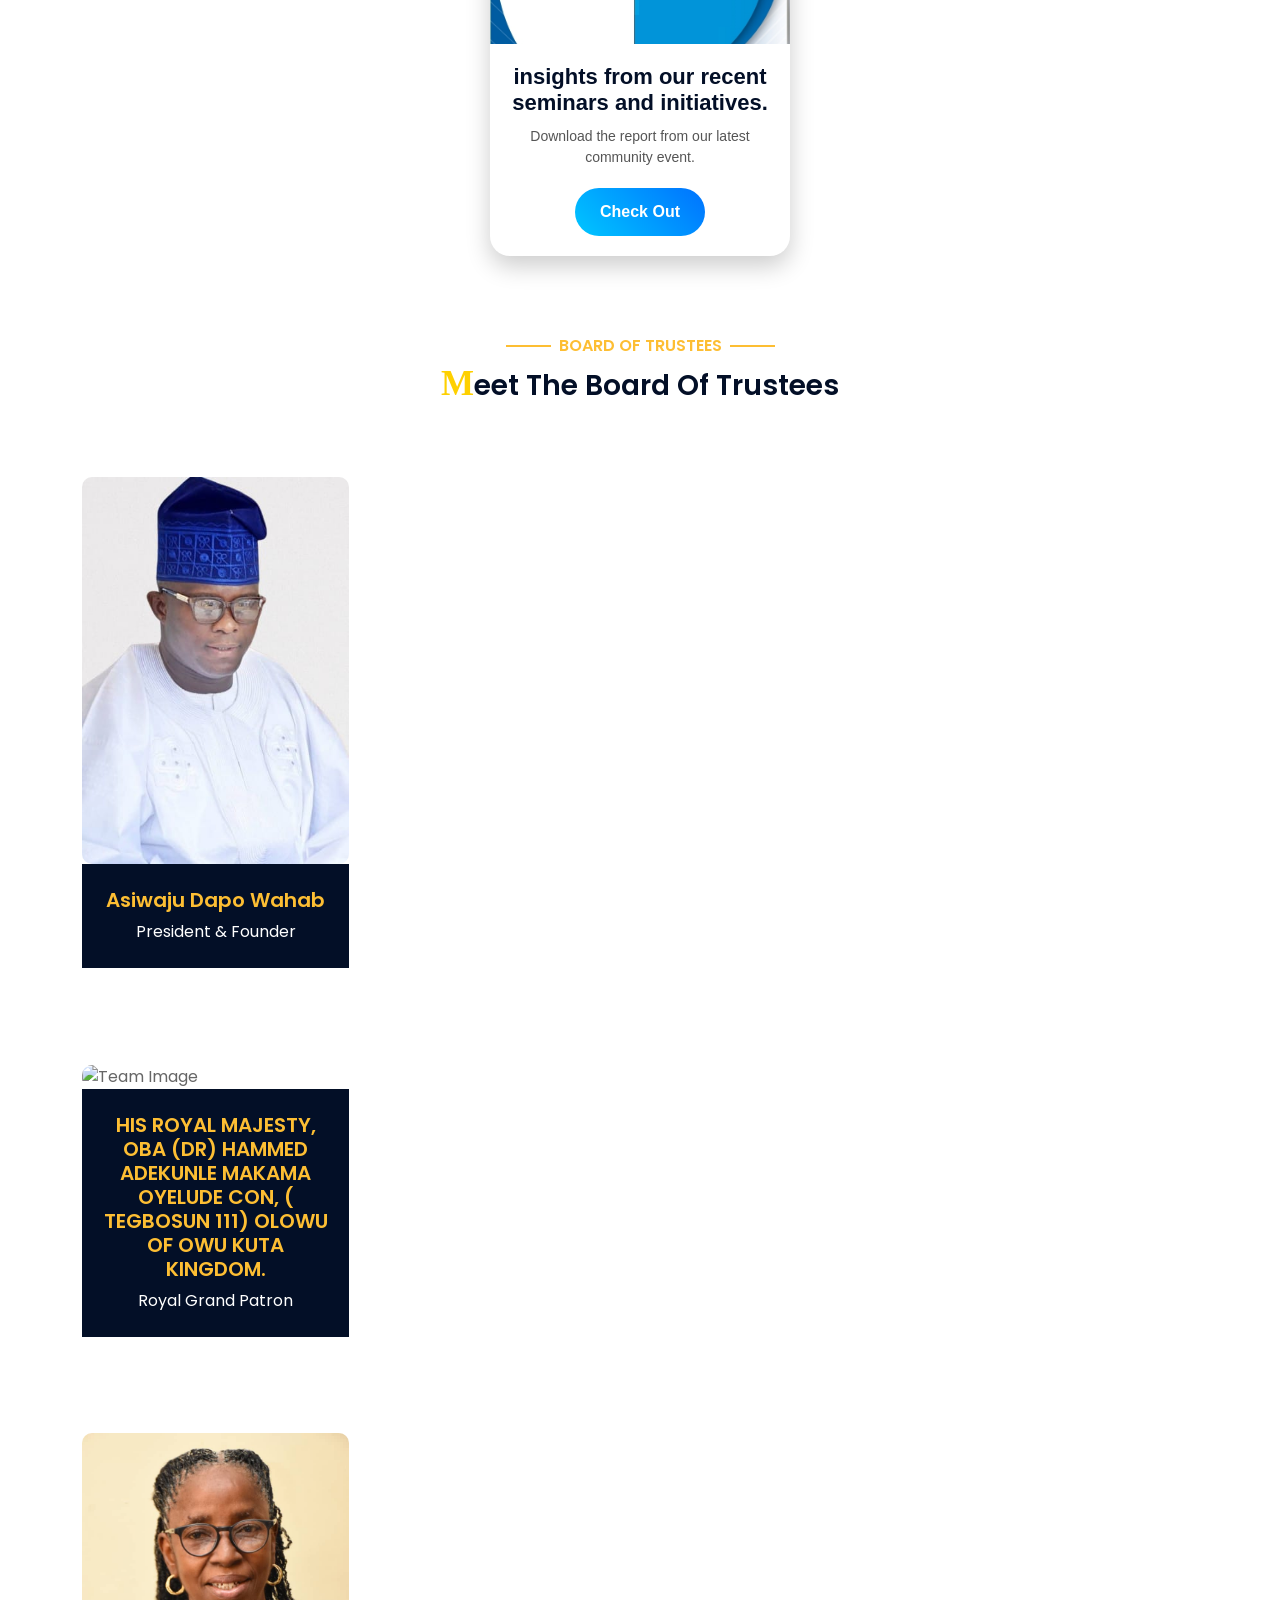
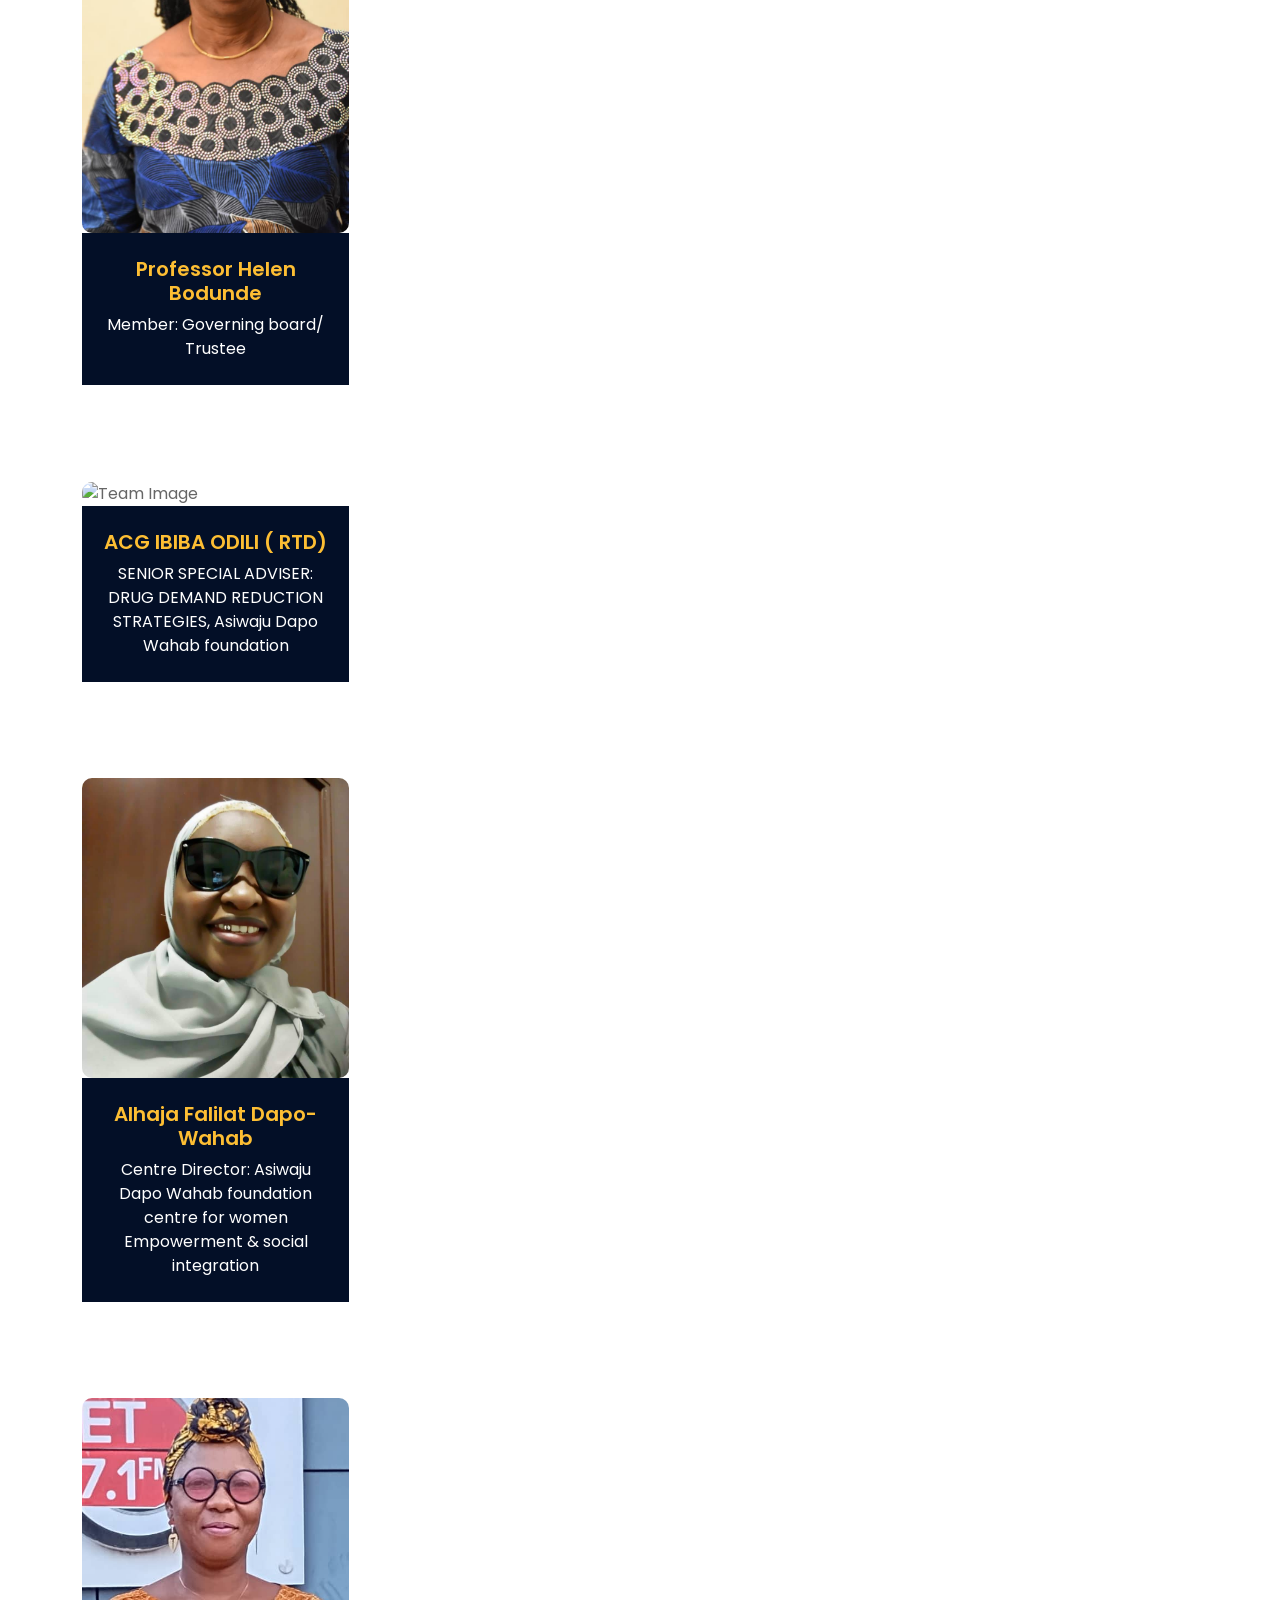
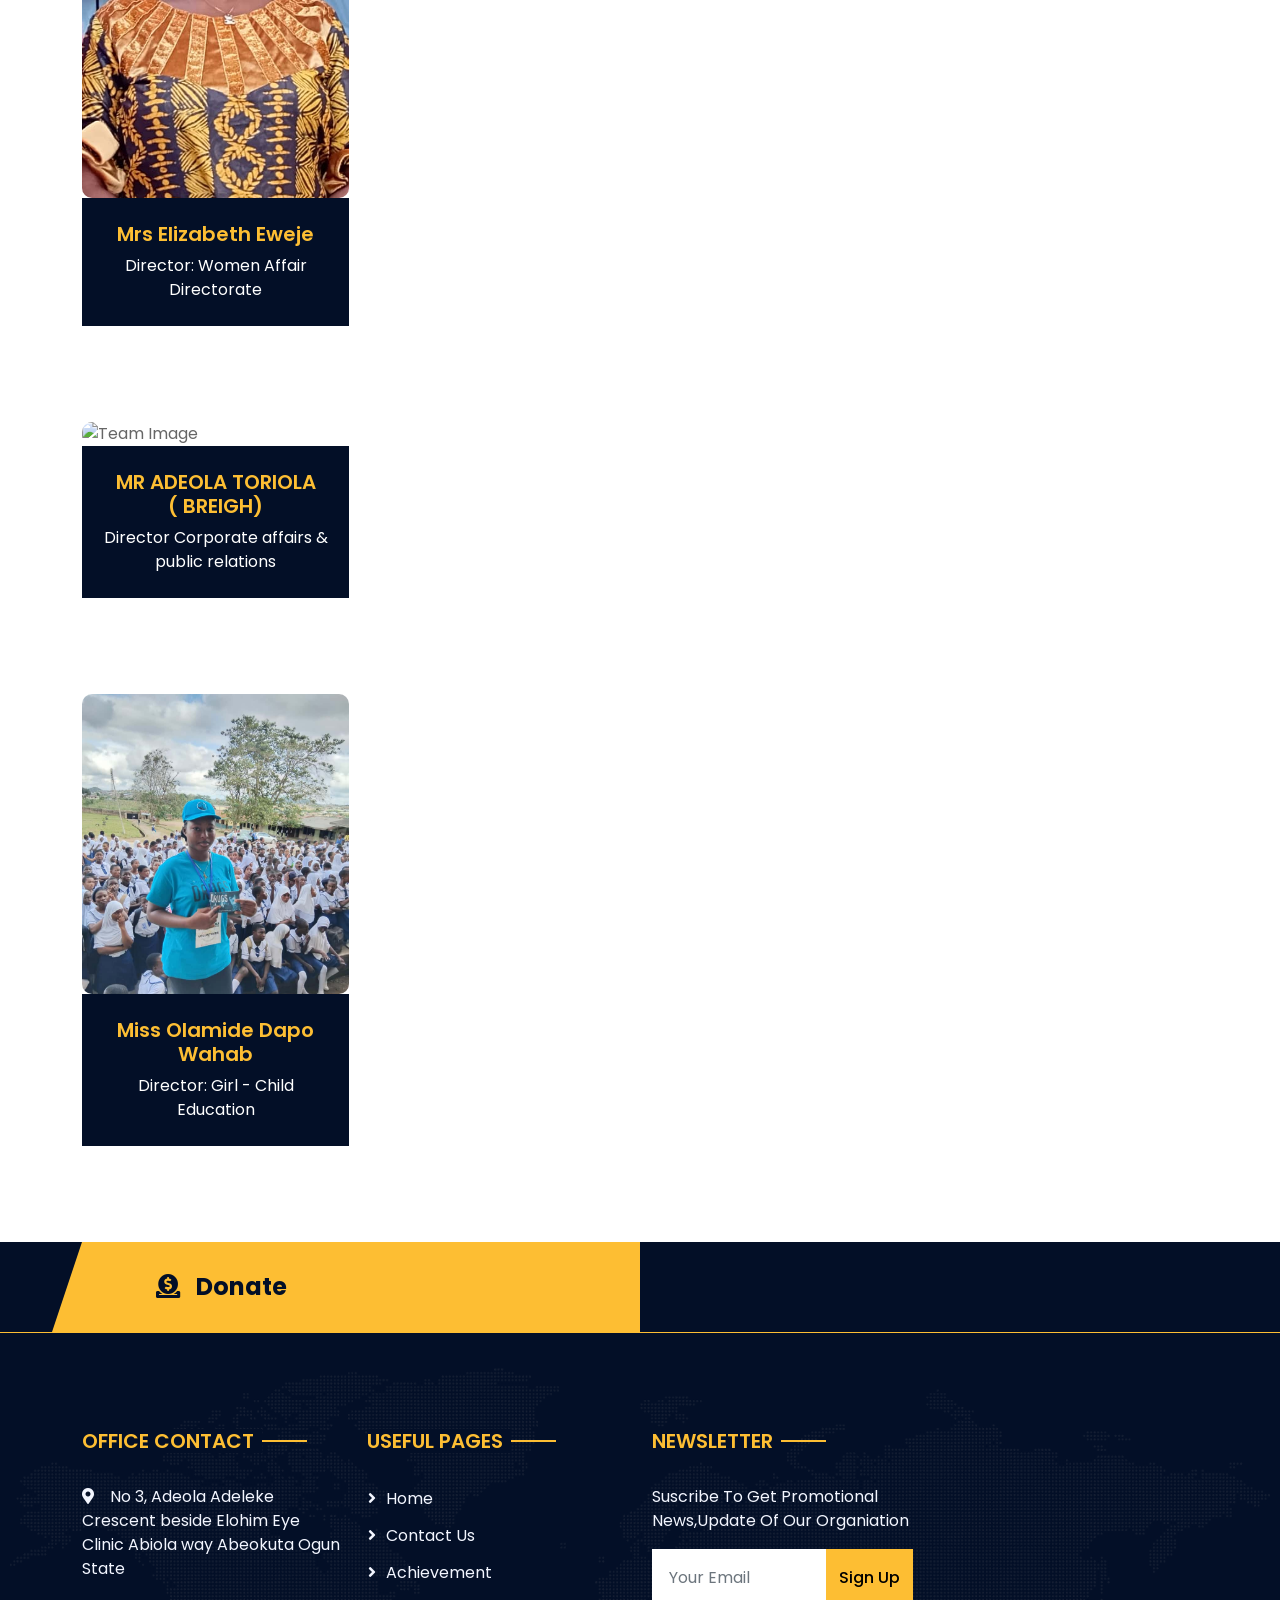
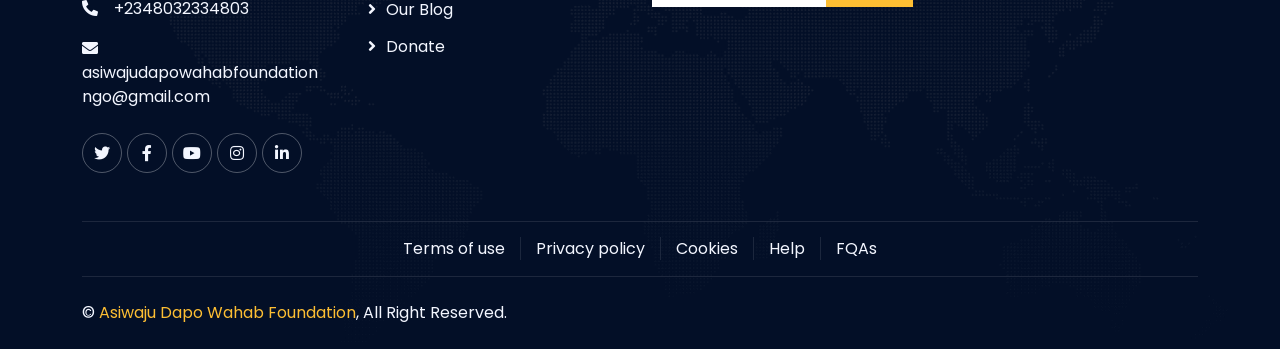
==== commit f73771eb: "Add files via upload" ====
--- a/about.html
+++ b/about.html
@@ -320,7 +320,7 @@
                 <li><a href="achievement.html">Achievement</a></li>
                 <li><a href="contact.html">Contact Us</a></li>
 
-            <li><a href="blog.html">Our Blog</a></li>
+            <li><a href="/BLOG/index.html">Our Blog</a></li>
 
         </ul>
     </div>
@@ -404,7 +404,7 @@
 
 
 <h1 class="vision-title">MISION</h1>
-<p>To deliver impactful programmes that prevent substance abuse, promote peace and conflict resolution, and empower vulnerable populations through values-based leadership, education, and community collaboration.
+<p style="font-family:times new roman">To deliver impactful programmes that prevent substance abuse, promote peace and conflict resolution, and empower vulnerable populations through values-based leadership, education, and community collaboration.
 </p>
 
 <h1 class="vision-title">CORE VALUES</h1>
@@ -497,7 +497,7 @@
 
 <div class="fact-icon flex-shrink-0">
 
-<img style="width:50px" src="seminar.png"></div>
+<img style="width:50px" src="img/seminar.png"></div>
 <div class="ps-3">
 <h2 class="text-primary" data-toggle="counter-up">150</h2>
 
@@ -548,7 +548,7 @@
 <div class="fact-box bg-primary d-flex align-items-center px-5 py-5 pt-0 py-md-0">
 
 <div class="fact-icon flex-shrink-0">
-<img style="width:50px" src="trophy.png"></div>
+<img style="width:50px" src="img/trophy.png"></div>
 
 <div class="ps-3">
 <h2 class="text-dark" data-toggle="counter-up">250</h2>
@@ -709,7 +709,7 @@
 <div class="col-6 col-md-4 wow fadeIn" data-wow-delay="0.7s">
 <div class="border p-4">
 
-<img class="img-fluid" src="/Foundation_for_a_Drug-Free_World.png" alt>
+<img class="img-fluid" src="img/Foundation_for_a_Drug-Free_World.png" alt>
 </div>
 </div>
 
@@ -723,7 +723,7 @@
 <div class="col-6 col-md-4 wow fadeIn" data-wow-delay="0.7s">
 <div class="border p-4">
 
-<img class="img-fluid" src="/civil.jpg" alt>
+<img class="img-fluid" src="img/civil.jpg" alt>
 </div>
 </div>
 </div>
@@ -741,7 +741,7 @@
 
 <h5 class="text-light mb-2">Message to ask any question</h5>
 
-<h4 class="text-primary mb-1">asiwajudapo<br>wahabfoundation<br>ngo@gmail.com</br></h4>
+<h4 style="font-size:18px;color:#fff;">asiwajudapo<br>wahabfoundation<br>ngo@gmail.com</br></h4>
 </div>
 </div>
 </div>
--- a/css/style.css
+++ b/css/style.css
@@ -0,0 +1,1474 @@
+/********** Template CSS **********/
+:root {
+    --primary: #FDBE33;
+    --dark: #030F27;
+    --light: #F3F6FF;
+}
+
+[class^="flaticon-"]:before,
+[class*=" flaticon-"]:before,
+[class^="flaticon-"]:after,
+[class*=" flaticon-"]:after {
+    font-size: inherit;
+    margin-left: 0;
+}
+
+.wrapper {
+    position: relative;
+    width: 100%;
+    max-width: 1366px;
+    margin: 0 auto;
+    background: #FFFFFF;
+}
+
+.back-to-top {
+    position: fixed;
+    display: none;
+    right: 30px;
+    bottom: 30px;
+    z-index: 99;
+}
+
+
+/*** Spinner ***/
+#spinner {
+    opacity: 0;
+    visibility: hidden;
+    transition: opacity .5s ease-out, visibility 0s linear .5s;
+    z-index: 99999;
+}
+
+#spinner.show {
+    transition: opacity .5s ease-out, visibility 0s linear 0s;
+    visibility: visible;
+    opacity: 1;
+}
+
+
+/*** Heading ***/
+h1,
+h2,
+.fw-bold {
+    font-weight: 700 !important;
+}
+
+h3,
+h4,
+.fw-semi-bold {
+    font-weight: 600 !important;
+}
+
+h5,
+h6,
+.fw-medium {
+    font-weight: 500 !important;
+}
+
+
+/*** Button ***/
+.btn {
+    font-weight: 500;
+    transition: .5s;
+}
+
+.btn:hover {
+    box-shadow: 0 0 10px rgba(0, 0, 0, .5); 
+}
+
+.btn-square {
+    width: 36px;
+    height: 36px;
+}
+
+.btn-sm-square {
+    width: 30px;
+    height: 30px;
+}
+
+.btn-lg-square {
+    width: 48px;
+    height: 48px;
+}
+
+.btn-square,
+.btn-sm-square,
+.btn-lg-square {
+    padding-left: 0;
+    padding-right: 0;
+    text-align: center;
+}
+
+.btn.btn-tag {
+    color: #666666;
+    font-weight: normal;
+    border: 1px solid #ced4da;
+}
+
+.btn.btn-tag:hover {
+    color: var(--primary);
+    background: var(--dark);
+    border-color: var(--dark);
+}
+
+
+/*** Navbar ***/
+.top-bar {
+    height: 90px;
+    padding: 0 60px;
+}
+
+.navbar-brand img {
+    max-height: 60px;
+}
+
+.nav-bar {
+    position: relative;
+    padding: 0 75px;
+    transition: .5s;
+    z-index: 9999;
+}
+
+.nav-bar.sticky-top {
+    position: sticky;
+    padding: 0;
+    z-index: 9999;
+}
+
+.navbar-dark .navbar-nav .nav-link {
+    padding: 30px 10px;
+    color: var(--light);
+    font-size: 15px;
+    text-transform: uppercase;
+    outline: none;
+    transition: .5s;
+}
+
+.navbar-dark .navbar-nav .nav-link:hover,
+.navbar-dark .navbar-nav .nav-link.active {
+    color: var(--primary);
+}
+
+@media (max-width: 991.98px) {
+    .nav-bar {
+        padding: 0;
+    }
+
+    .nav-bar .navbar-collapse {
+        margin-top: 12px;
+        border-top: 1px solid rgba(256, 256, 256, .1);
+    }
+
+    .navbar-dark .navbar-nav .nav-link {
+        padding: 10px 0;
+        text-transform: capitalize;
+    }
+}
+
+@media (min-width: 992px) {
+    .nav-bar-shape {
+        height: 83px;
+        margin-top: -83px;
+        padding: 0 75px;
+        overflow: hidden;
+        transition: .5s;
+    }
+
+    .nav-bar-shape.sticky-top {
+        padding: 0;
+    }
+
+    .nav-bar-shape span {
+        position: relative;
+        display: block;
+        height: 100%;
+        width: 100%;
+        background: var(--dark);
+    }
+
+    .nav-bar-shape span::before {
+        position: absolute;
+        content: '';
+        left: -30px;
+        bottom: 0;
+        border-left: 30px solid transparent;
+        border-right: 0 solid transparent;
+        border-bottom: 83px solid var(--dark);
+        z-index: 1;
+    }
+
+    .nav-bar-shape span::after {
+        position: absolute;
+        content: '';
+        right: -30px;
+        bottom: 0;
+        border-left: 0 solid transparent;
+        border-right: 30px solid transparent;
+        border-bottom: 83px solid var(--dark);
+        z-index: 1;
+    }
+}
+
+
+/*** Carousel ***/
+.carousel-caption {
+    top: 0;
+    left: 0;
+    right: 0;
+    bottom: 0;
+    background: rgba(3, 15, 39, .7);
+    z-index: 1;
+}
+
+.carousel-control-prev,
+.carousel-control-next {
+    width: 10%;
+}
+
+.carousel-control-prev-icon,
+.carousel-control-next-icon {
+    width: 3rem;
+    height: 3rem;
+}
+
+@media (max-width: 768px) {
+    #header-carousel .carousel-item {
+        position: relative;
+        min-height: 500px;
+    }
+    .breadcrumb {
+    background: transparent !important;
+}
+    
+    #header-carousel .carousel-item img {
+        position: absolute;
+        width: 100%;
+        height: 100%;
+        object-fit: cover;
+    }
+}
+
+
+/*** Header ***/
+.page-header {
+    background-position: center center;
+    background-repeat: no-repeat;
+    background-size: cover;
+}
+
+.page-header-inner {
+    background: rgba(3, 15, 39, .7);
+}
+
+.hero-header {
+    background: url(../img/hero-header.jpg) top right no-repeat;
+    background-size: cover;
+}
+
+@media (min-width: 992px) {
+    .hero-header {
+        padding-left: 75px;
+        padding-right: 75px;
+    }
+}
+
+
+/*** Call to Action ***/
+.call-to-action-btn::before {
+    position: absolute;
+    content: '';
+    left: -30px;
+    bottom: 0;
+    border-left: 30px solid transparent;
+    border-right: 0 solid transparent;
+    border-bottom: 90px solid var(--primary);
+    z-index: 0;
+}
+
+.call-to-action-btn::after {
+    position: absolute;
+    content: "";
+    width: 100%;
+    height: 100%;
+    right: -100%;
+    top: 0;
+    background: var(--primary);
+}
+
+@media (max-width: 768px) {
+    .call-to-action-btn::before {
+        position: absolute;
+        content: "";
+        width: 100%;
+        height: 100%;
+        left: -100%;
+        top: 0;
+        background: var(--primary);
+        z-index: 0;
+    }
+}
+
+
+/*** Icon Box ***/
+.icon-box {
+    position: relative;
+    width: 60px;
+    height: 60px;
+    display: flex;
+    align-items: center;
+    justify-content: center;
+    background: var(--primary);
+}
+
+.icon-box::before {
+    position: absolute;
+    content: "";
+    width: 0;
+    height: 0;
+    top: 0;
+    left: 0;
+    border-top: 15px solid #FFFFFF;
+    border-right: 15px solid transparent;
+}
+
+.icon-box::after {
+    position: absolute;
+    content: "";
+    width: 0;
+    height: 0;
+    bottom: 0;
+    right: 0;
+    border-bottom: 15px solid #FFFFFF;
+    border-left: 15px solid transparent;
+}
+
+
+/*** Section Header ***/
+.section-header {
+    position: relative;
+    z-index: 1;
+}
+
+.section-header h6 {
+    position: relative;
+    display: inline-block;
+}
+
+.section-header h6::after {
+    position: absolute;
+    content: "";
+    height: 2px;
+    top: 50%;
+    left: -45px;
+    right: -45px;
+    margin-top: -1px;
+    background: var(--primary);
+    z-index: -1;
+}
+
+.section-header.text-start h6 {
+    padding-left: 0 !important;
+}
+
+.section-header.text-start h6::after {
+    left: 0;
+}
+
+
+/*** About ***/
+.about-img::before {
+    position: absolute;
+    content: "";
+    width: 100%;
+    height: 100%;
+    top: 0;
+    left: 0;
+    background: var(--primary);
+    transform: rotate(5deg);
+    opacity: .5;
+    z-index: 1;
+}
+
+.about-img::after {
+    position: absolute;
+    content: "";
+    width: 100%;
+    height: 100%;
+    top: 0;
+    left: 0;
+    background: var(--primary);
+    transform: rotate(-5deg);
+    z-index: 2;
+}
+
+.about-img img {
+    z-index: 3;
+}
+
+
+/*** Feature ***/
+.feature-icon {
+    position: relative;
+    margin: 15px 30px 0 0;
+    width: 60px;
+    height: 60px;
+    display: flex;
+    align-items: center;
+    justify-content: center;
+}
+
+.feature-icon::before {
+    position: absolute;
+    content: "";
+    width: 80px;
+    height: 80px;
+    top: -20px;
+    left: -10px;
+    border: 2px dotted #FFFFFF;
+    border-radius: 60px;
+    z-index: 1;
+}
+
+.feature-icon::after {
+    position: absolute;
+    content: "";
+    width: 79px;
+    height: 79px;
+    top: -18px;
+    left: -9px;
+    background: var(--dark);
+    border-radius: 60px;
+    z-index: 2;
+}
+
+.bg-primary .feature-icon::after {
+    background: var(--primary);
+}
+
+.feature-icon i {
+    position: relative;
+    font-size: 60px;
+    line-height: 60px;
+    z-index: 3;
+}
+
+
+/*** Fact ***/
+@media (min-width: 768px) {
+    .fact-box {
+        height: 200px;
+    }
+}
+
+.fact-icon i {
+    font-size: 60px;
+    line-height: 60px;
+    background-image: linear-gradient(#ffffff, #fdbe33);
+    -webkit-background-clip: text;
+    -webkit-text-fill-color: transparent;
+}
+
+.fact-right .fact-icon i {
+    background-image: linear-gradient(#ffffff, #030f27);
+}
+
+.fact-right::before {
+    position: absolute;
+    content: '';
+    left: -3rem;
+    bottom: 0;
+    border-left: 3rem solid transparent;
+    border-right: 0 solid transparent;
+    border-bottom: 200px solid var(--primary);
+    z-index: 1;
+}
+
+
+/*** Service ***/
+.service-item .service-img {
+    position: relative;
+    overflow: hidden;
+}
+
+.service-item .service-img img {
+    transition: .5s;
+}
+
+.service-item:hover .service-img img {
+    transform: scale(1.1);
+}
+
+.service-item .service-overlay {
+    position: absolute;
+    width: 100%;
+    height: 100%;
+    top: 0;
+    left: 0;
+    padding: 30px;
+    display: flex;
+    align-items: center;
+    text-align: center;
+    color: #FFFFFF;
+    background: rgba(3, 15, 39, .7);
+    transition: .5s;
+    opacity: 0;
+}
+
+.service-item:hover .service-overlay {
+    opacity: 1;
+}
+
+.service-item a.btn {
+    flex-shrink: 0;
+    width: 60px;
+    height: 60px;
+    display: flex;
+    align-items: center;
+    justify-content: center;
+    font-size: 60px;
+    font-weight: 100;
+}
+
+.service-item:hover a.btn,
+.service-item a.btn:hover {
+    color: #FFFFFF;
+    background: var(--primary);
+    border-color: var(--primary);
+}
+
+.service-2 .service-inner:before {
+    position: absolute;
+    content: '';
+    top: 0;
+    left: 0;
+    right: 0;
+    bottom: 0;
+    background: var(--dark);
+    transform: perspective(400px) scaleX(0);
+    transform-origin: bottom;
+    transition: .5s;
+    opacity: 1;
+    z-index: 2;
+}
+
+.service-2:hover .service-inner:before {
+    opacity: .7;
+    transform: perspective(400px) scaleX(1.0);
+}
+
+.service-2 .service-overlay {
+    position: absolute;
+    top: 0;
+    left: 0;
+    right: 0;
+    height: 100%;
+    opacity: 0;
+    display: flex;
+    justify-content: center;
+    align-items: center;
+    transform-origin: center;
+    transform-style: preserve-3d;
+    transform: scale(0);
+    transition: all 500ms ease 300ms;
+    z-index: 10;
+}
+
+.service-2:hover .service-overlay {
+    opacity: 1;
+    transform: scale(1.0);
+}
+
+.service-2 .service-title {
+    position: relative;
+    height: 100px;
+    display: flex;
+    align-items: center;
+    justify-content: center;
+    text-align: center;
+    background: var(--dark);
+    z-index: 1;
+}
+
+.service-2 .service-title::before {
+    position: absolute;
+    content: '';
+    top: 0;
+    left: 0;
+    right: 0;
+    bottom: 0;
+    background: var(--primary);
+    transform: perspective(400px) scaleX(1.0);
+    transform-origin: bottom;
+    transition: .5s;
+    z-index: -1;
+}
+
+.service-2:hover .service-title::before {
+    transform: perspective(400px) scaleX(0);
+}
+
+.service-2 .service-title a {
+    transition: all 500ms linear;
+    transition-delay: 0.1s;
+}
+
+.service-2:hover .service-title a {
+    color: var(--light) !important;
+}
+
+.service-list a,
+.category-list a {
+    transition: .5s;
+}
+
+.service-list a:hover,
+.category-list a:hover {
+    color: var(--dark);
+    background: var(--primary) !important;
+}
+
+.service-list a::before,
+.category-list a::before {
+    position: relative;
+    content: "\f105";
+    font-family: "Font Awesome 5 Free";
+    font-weight: 900;
+    margin-right: 0;
+    transition: .5s;
+    opacity: 0;
+}
+
+.service-list a:hover::before,
+.category-list a:hover::before {
+    opacity: 1;
+    margin-right: 10px;
+}
+
+
+/*** Video Popup ***/
+.video {
+    position: relative;
+    height: 100%;
+    min-height: 500px;
+    background: linear-gradient(rgba(3, 15, 39, .7), rgba(3, 15, 39, .7)), url(../img/carousel-3.jpg);
+    background-attachment: fixed;
+    background-position: center;
+    background-repeat: no-repeat;
+    background-size: cover;
+}
+
+.video .btn-play {
+    position: absolute;
+    z-index: 3;
+    top: 50%;
+    left: 50%;
+    transform: translateX(-50%) translateY(-50%);
+    box-sizing: content-box;
+    display: block;
+    width: 32px;
+    height: 44px;
+    border-radius: 50%;
+    border: none;
+    outline: none;
+    padding: 18px 20px 18px 28px;
+}
+
+.video .btn-play:before {
+    content: "";
+    position: absolute;
+    z-index: 0;
+    left: 50%;
+    top: 50%;
+    transform: translateX(-50%) translateY(-50%);
+    display: block;
+    width: 100px;
+    height: 100px;
+    background: #fdbe33;
+    border-radius: 50%;
+    animation: pulse-border 1500ms ease-out infinite;
+}
+
+.video .btn-play:after {
+    content: "";
+    position: absolute;
+    z-index: 1;
+    left: 50%;
+    top: 50%;
+    transform: translateX(-50%) translateY(-50%);
+    display: block;
+    width: 100px;
+    height: 100px;
+    background: #fdbe33;
+    border-radius: 50%;
+    transition: all 200ms;
+}
+
+.video .btn-play:hover:after {
+    background-color: darken(#fdbe33, 10%);
+}
+
+.video .btn-play img {
+    position: relative;
+    z-index: 3;
+    max-width: 100%;
+    width: auto;
+    height: auto;
+}
+
+.video .btn-play span {
+    display: block;
+    position: relative;
+    z-index: 3;
+    width: 0;
+    height: 0;
+    border-left: 32px solid #030f27;
+    border-top: 22px solid transparent;
+    border-bottom: 22px solid transparent;
+}
+
+@keyframes pulse-border {
+    0% {
+        transform: translateX(-50%) translateY(-50%) translateZ(0) scale(1);
+        opacity: 1;
+    }
+
+    100% {
+        transform: translateX(-50%) translateY(-50%) translateZ(0) scale(1.5);
+        opacity: 0;
+    }
+}
+
+#videoModal {
+    z-index: 99999;
+}
+
+#videoModal .modal-dialog {
+    position: relative;
+    max-width: 800px;
+    margin: 60px auto 0 auto;
+}
+
+#videoModal .modal-body {
+    position: relative;
+    padding: 0px;
+}
+
+#videoModal .close {
+    position: absolute;
+    width: 30px;
+    height: 30px;
+    right: 0px;
+    top: -30px;
+    z-index: 999;
+    font-size: 30px;
+    font-weight: normal;
+    color: #ffffff;
+    background: #000000;
+    opacity: 1;
+}
+
+
+/*** Meet The Team ***/
+.team-item {
+    position: relative;
+    overflow: hidden;
+}
+
+.team-text,
+.team-text h5 {
+    transition: .5s;
+}
+
+.team-item:hover .team-text {
+    background: var(--primary) !important;
+}
+
+.team-item:hover .team-text h5 {
+    color: var(--dark) !important;
+    letter-spacing: 1px;
+}
+
+.team-social {
+    position: absolute;
+    width: 100px;
+    top: 0;
+    left: -50px;
+    display: flex;
+    flex-direction: column;
+    font-size: 0;
+}
+
+.team-social a {
+    position: relative;
+    left: 0;
+    width: 50px;
+    height: 50px;
+    display: flex;
+    align-items: center;
+    justify-content: center;
+    font-size: 18px;
+    color: #FFFFFF;
+}
+
+.team-item:hover .team-social a:first-child {
+    left: 50px;
+    background: #00acee;
+    transition: .3s 0s;
+}
+
+.team-item:hover .team-social a:nth-child(2) {
+    left: 50px;
+    background: #3b5998;
+    transition: .3s .1s;
+}
+
+.team-item:hover .team-social a:nth-child(3) {
+    left: 50px;
+    background: #0e76a8;
+    transition: .3s .2s;
+}
+
+.team-item:hover .team-social a:nth-child(4) {
+    left: 50px;
+    background: #3f729b;
+    transition: .3s .3s;
+}
+
+
+/*** Pricing Plan ***/
+@media (min-width: 576px) {
+    .pricing {
+        position: relative;
+        padding: 50px 50px 0 50px;
+    }
+    
+    .pricing::before {
+        position: absolute;
+        content: "";
+        top: 0;
+        left: 0;
+        width: 100%;
+        height: 300px;
+        background: var(--light);
+    }
+    
+    .pricing .row {
+        position: relative;
+        z-index: 1;
+    }
+}
+
+.price-table>thead>tr>td,
+.price-table>thead>tr>th,
+.price-table>tbody>tr>td,
+.price-table>tbody>tr>th,
+.price-table>tfoot>tr>td,
+.price-table>tfoot>tr>th {
+    padding: 15px 20px;
+}
+
+
+/*** Testimonial ***/
+.testimonial {
+    padding: 90px 0;
+    text-align: center;
+    background: linear-gradient(rgba(3, 15, 39, .7), rgba(3, 15, 39, .7)), url(../img/carousel-2.jpg);
+    background-attachment: fixed;
+    background-position: center;
+    background-repeat: no-repeat;
+    background-size: cover;
+}
+
+.testimonial .container {
+    max-width: 760px;
+}
+
+.testimonial .testimonial-slider-nav {
+    position: relative;
+    width: 300px;
+    margin: 0 auto;
+}
+
+.testimonial .testimonial-slider-nav .slick-slide {
+    position: relative;
+    opacity: 0;
+    transition: .5s;
+}
+
+.testimonial .testimonial-slider-nav .slick-active {
+    opacity: 1;
+    transform: scale(1.3);
+}
+
+.testimonial .testimonial-slider-nav .slick-center {
+    transform: scale(1.8);
+    z-index: 1;
+}
+
+.testimonial .testimonial-slider-nav .slick-slide img {
+    position: relative;
+    display: block;
+    margin-top: 37px;
+    width: 100%;
+    height: auto;
+    border-radius: 100px;
+}
+
+.testimonial .testimonial-slider {
+    position: relative;
+    margin-top: 30px;
+    padding-top: 50px;
+}
+
+.testimonial .testimonial-slider::before {
+    position: absolute;
+    content: "";
+    width: 60px;
+    height: 50px;
+    top: 0;
+    left: calc(50% - 30px);
+    background: url(../img/quote.png) top center no-repeat;
+}
+
+.testimonial-carousel .testimonial-item {
+    position: relative;
+    margin: 0 45px 45px 35px;
+}
+
+.testimonial-carousel .testimonial-text {
+    position: relative;
+    padding: 25px 25px 25px 65px;
+}
+
+.testimonial-carousel .testimonial-item::before {
+    position: absolute;
+    content: "";
+    width: 100%;
+    height: 100%;
+    top: 45px;
+    left: 45px;
+    background: var(--primary);
+}
+
+.testimonial-carousel .testimonial-item img {
+    position: absolute;
+    width: 70px !important;
+    height: 70px;
+    top: 30px;
+    left: -36px;
+    padding: 5px;
+    z-index: 2;
+}
+
+.testimonial-carousel .testimonial-item h5 {
+    position: absolute;
+    left: 65px;
+    bottom: -35px;
+    z-index: 2;
+}
+
+.testimonial-carousel .owl-nav {
+    margin-top: 35px;
+    display: flex;
+    justify-content: center;
+}
+
+.testimonial-carousel .owl-nav .owl-prev,
+.testimonial-carousel .owl-nav .owl-next {
+    margin: 0 5px;
+    width: 45px;
+    height: 45px;
+    display: flex;
+    align-items: center;
+    justify-content: center;
+    color: var(--dark);
+    background: var(--primary);
+    font-size: 22px;
+    transition: .5s;
+}
+
+.testimonial-carousel .owl-nav .owl-prev:hover,
+.testimonial-carousel .owl-nav .owl-next:hover {
+    color: var(--primary);
+    background: var(--dark);
+}
+
+
+/*** Blog Post ***/
+.blog-item img {
+    transition: .5s;
+}
+
+.blog-item:hover .overflow-hidden img {
+    transform: scale(1.1);
+}
+
+.blog-item a.btn {
+    width: 60px;
+    height: 60px;
+    display: flex;
+    align-items: center;
+    justify-content: center;
+    font-size: 60px;
+    line-height: 60px;
+    font-weight: 100;
+}
+
+.blog-item:hover a.btn,
+.blog-item a.btn:hover {
+    color: #FFFFFF;
+    background: var(--primary);
+    border-color: var(--primary);
+}
+
+.blog-item .blog-meta {
+    position: relative;
+    margin-bottom: 15px;
+    padding-bottom: 15px;
+    font-size: 14px;
+    font-style: italic;
+}
+
+.blog-item .blog-meta::after {
+    position: absolute;
+    content: "";
+    width: 100px;
+    height: 1px;
+    left: calc(50% - 50px);
+    bottom: 0;
+    background: var(--primary);
+}
+
+.blog-item .blog-meta a:hover {
+    color: var(--primary);
+}
+
+.blog-item .blog-meta i:first-child {
+    margin-left: 0 !important;
+}
+
+.blog .pagination .page-link {
+    color: #030f27;
+    border-radius: 0;
+    border-color: #fdbe33;
+}
+
+.blog .pagination .page-link:hover,
+.blog .pagination .page-item.active .page-link {
+    color: #fdbe33;
+    background: #030f27;
+}
+
+.blog .pagination .disabled .page-link {
+    color: #999999;
+}
+
+.related-carousel .owl-nav {
+    position: absolute;
+    width: 76px;
+    top: -52px;
+    right: 0;
+    display: flex;
+}
+
+.related-carousel .owl-nav .owl-prev,
+.related-carousel .owl-nav .owl-next {
+    margin-left: 10px;
+    width: 28px;
+    height: 28px;
+    display: flex;
+    align-items: center;
+    justify-content: center;
+    color: var(--dark);
+    background: var(--primary);
+    font-size: 14px;
+    transition: .3s;
+}
+
+.related-carousel .owl-nav .owl-prev:hover,
+.related-carousel .owl-nav .owl-next:hover {
+    color: var(--primary);
+    background: var(--dark);
+}
+
+
+/*** Project ***/
+#portfolio-flters .btn {
+    position: relative;
+    display: inline-block;
+    margin: 10px 4px 0 4px;
+    transition: .5s;
+}
+
+#portfolio-flters .btn:hover,
+#portfolio-flters .btn.active {
+    color: var(--primary);
+    background: var(--dark);
+    border-color: var(--dark);
+}
+
+.portfolio-item .portfolio-warp {
+    position: relative;
+    width: 100%;
+    text-align: center;
+}
+
+.portfolio-item .portfolio-img {
+    position: relative;
+    overflow: hidden;
+}
+
+.portfolio-item .portfolio-img img {
+    width: 100%;
+    transition: .3s;
+}
+
+.portfolio-item:hover .portfolio-img img {
+    transform: scale(1.1);
+}
+
+.portfolio-item .portfolio-overlay {
+    position: absolute;
+    width: 100%;
+    height: 100%;
+    top: 0;
+    left: 0;
+    padding: 30px;
+    display: flex;
+    align-items: center;
+    justify-content: center;
+    background: rgba(3, 15, 39, .7);
+    transition: .5s;
+    opacity: 0;
+}
+
+.portfolio-item:hover .portfolio-overlay {
+    opacity: 1;
+    color: var(--light);
+}
+
+.portfolio-item a.btn {
+    flex-shrink: 0;
+    width: 60px;
+    height: 60px;
+    display: flex;
+    align-items: center;
+    justify-content: center;
+    font-size: 60px;
+    font-weight: 100;
+    color: var(--dark);
+    background: #FFFFFF;
+}
+
+.portfolio-item:hover a.btn,
+.portfolio-item a.btn:hover {
+    color: #FFFFFF;
+    background: var(--primary);
+}
+
+.portfolio-item .portfolio-box {
+    position: relative;
+    transition: all .2s ease-out 0s;
+}
+
+.portfolio-item .portfolio-content {
+    position: absolute;
+    content: "";
+    top: 30px;
+    bottom: 30px;
+    left: 30px;
+    right: 30px;
+    display: flex;
+    align-items: center;
+    justify-content: center;
+    flex-direction: column;
+    background: rgba(3, 15, 39, .7);
+    transform: rotate3d(-1, 1, 0, 100deg);
+    transition: all .4s ease-in-out 0s;
+    opacity: 0;
+}
+
+.portfolio-item:hover .portfolio-content {
+    opacity: 1;
+    transform: rotate3d(0, 0, 0, 0deg);
+}
+
+.portfolio-item .portfolio-box img {
+    width: 100%;
+}
+
+.portfolio-item .portfolio-content a.btn {
+    margin: 0 3px;
+    width: 40px;
+    height: 40px;
+    font-size: 16px;
+    color: var(--dark);
+    background: #FFFFFF;
+    border: none;
+}
+
+.portfolio-item .portfolio-content a.btn:hover {
+    background: var(--primary);
+}
+
+.project-carousel .owl-nav {
+    margin-top: 30px;
+    width: 100%;
+    height: 46px;
+    display: flex;
+    justify-content: center;
+}
+
+.project-carousel .owl-nav .owl-prev,
+.project-carousel .owl-nav .owl-next {
+    position: relative;
+    margin: 0 5px;
+    width: 46px;
+    height: 46px;
+    display: flex;
+    align-items: center;
+    justify-content: center;
+    color: #FFFFFF;
+    background: var(--primary);
+    border-radius: 2px;
+    font-size: 22px;
+    transition: .5s;
+}
+
+
+/*** Progress Bar ***/
+.progress {
+    height: 5px;
+    overflow: visible;
+}
+
+.progress .progress-bar {
+    position: relative;
+    overflow: visible;
+    width: 0px;
+    transition: 2s;
+}
+
+.progress .progress-bar span {
+    position: absolute;
+    display: block;
+    height: 15px;
+    width: 5px;
+    top: -5px;
+    right: 0;
+}
+
+
+/*** Custom Accordion ***/
+.accordion-custom .accordion-item {
+    margin-bottom: 15px;
+    border-color: rgba(0, 0, 0, .02);
+}
+
+.accordion-custom .accordion-item:not(:first-of-type) {
+    border-top: 1px solid rgba(0, 0, 0, .02);
+}
+
+.accordion-custom .accordion-button {
+    font-weight: 500 !important;
+    background: #FFFFFF;
+    transition: .5s;
+}
+
+.accordion-custom .accordion-button:not(.collapsed) {
+    color: var(--dark);
+    background: var(--primary);
+    box-shadow: none;
+}
+
+.accordion-custom .accordion-button:not(.collapsed)::after {
+    background-image: url("data:image/svg+xml,%3csvg xmlns='http://www.w3.org/2000/svg' viewBox='0 0 16 16' fill='%23fff'%3e%3cpath fill-rule='evenodd' d='M1.646 4.646a.5.5 0 0 1 .708 0L8 10.293l5.646-5.647a.5.5 0 0 1 .708.708l-6 6a.5.5 0 0 1-.708 0l-6-6a.5.5 0 0 1 0-.708z'/%3e%3c/svg%3e");
+}
+
+.accordion-custom .accordion-body {
+    padding: 20px;
+    background: #FFFFFF;
+}
+
+
+/*** Contact ***/
+.contact-form .form-control {
+    color: var(--light);
+    background: transparent;
+    border-color: rgba(256, 256, 256, .4) !important;
+}
+
+.contact-form .form-control::placeholder {
+    color: var(--light);
+    opacity: 1;
+}
+
+.contact-form .form-control::-ms-input-placeholder {
+    color: var(--light);
+}
+
+.contact-form .form-control::-ms-input-placeholder {
+    color: var(--light);
+}
+
+.contact-form .help-block ul {
+    margin: 0;
+    padding: 0;
+    list-style-type: none;
+}
+
+
+/*** Footer ***/
+.footer {
+    background: url(../img/footer.png) center center no-repeat;
+    background-size: contain;
+}
+
+.footer .btn.btn-social {
+    margin-right: 5px;
+    width: 40px;
+    height: 40px;
+    display: flex;
+    align-items: center;
+    justify-content: center;
+    color: var(--light);
+    border: 1px solid rgba(256, 256, 256, .3);
+    border-radius: 40px;
+    transition: .3s;
+}
+
+.footer .btn.btn-social:hover {
+    color: var(--dark);
+    background: var(--primary);
+    border-color: var(--primary);
+}
+
+.footer .btn.btn-link {
+    display: block;
+    margin-bottom: 10px;
+    padding: 0;
+    text-align: left;
+    color: var(--light);
+    font-weight: normal;
+    transition: .3s;
+}
+
+.footer .btn.btn-link::before {
+    position: relative;
+    content: "\f105";
+    font-family: "Font Awesome 5 Free";
+    font-weight: 900;
+    margin-right: 10px;
+}
+
+.footer .btn.btn-link:hover {
+    color: var(--primary);
+    letter-spacing: 1px;
+    box-shadow: none;
+}
+
+.footer .footer-menu {
+    padding: 15px;
+    font-size: 0;
+    text-align: center;
+    border-top: 1px solid rgba(256, 256, 256, .1);
+    border-bottom: 1px solid rgba(256, 256, 256, .1);
+}
+
+.footer .footer-menu a {
+    color: var(--light);
+    font-size: 16px;
+    margin-right: 15px;
+    padding-right: 15px;
+    border-right: 1px solid rgba(255, 255, 255, .1);
+}
+
+.footer .footer-menu a:hover {
+    color: var(--primary);
+}
+
+.footer .footer-menu a:last-child {
+    margin-right: 0;
+    padding-right: 0;
+    border-right: none;
+}
+
+
+/*** Miscellaneous ***/
+.no-shape::before,
+.no-shape::after {
+    display: none;
+}
+
+.breadcrumb-item + .breadcrumb-item::before {
+    margin: 0 4px;
+    content: "\f105"; 
+    font-family: "Font Awesome 5 Free"; 
+    font-weight: 900;
+    color: var(--light);
+}
+
+@media (min-width: 991.98px) {
+
+    .skill-img,
+    .feature-img {
+        text-align: center;
+        margin-bottom: -6rem;
+    }
+}
+
+.link-animated a {
+    transition: .5s;
+}
+
+.link-animated a:hover {
+    padding-left: 10px;
+}
+
+.button-example .btn {
+    margin: .25rem .125rem;
+}.vision-title {
+  font-family: system-ui, sans-serif;
+  font-weight: 700;
+  font-size: 1.6rem;   /* smaller size */
+  color: #fff;
+  padding: 0.15em 0.45em;
+  border-radius: 0.35em;
+  background: #fed000; /* main color */
+  box-shadow: 0 4px 14px rgba(254, 208, 0, 0.45);
+  display: inline-block;
+}
+.long-title {
+  font-family: system-ui, sans-serif;
+  font-weight: 700;
+  font-size: 1.2rem;       /* small enough for long phrases */
+  white-space: nowrap;     /* prevents breaking into two lines */
+  padding: 0.18em 0.6em;
+  color: #fff;
+  background: #fed000;
+  border-radius: 0.35em;
+  box-shadow: 0 3px 10px rgba(254, 208, 0, 0.4);
+  display: inline-block;
+}
+
+.foundation-profile {
+  max-width: 800px;
+  margin: auto;
+  line-height: 1.7;
+  font-family: Arial, sans-serif;
+  color: #000;
+}
+
+.foundation-profile h2 {
+  text-align: center;
+  font-weight: bold;
+  margin-bottom: 20px;
+}
+
+.foundation-profile ul {
+  margin-top: 15px;
+  padding-left: 20px;
+}
+
+.foundation-profile li {
+  margin-bottom: 8px;
+}
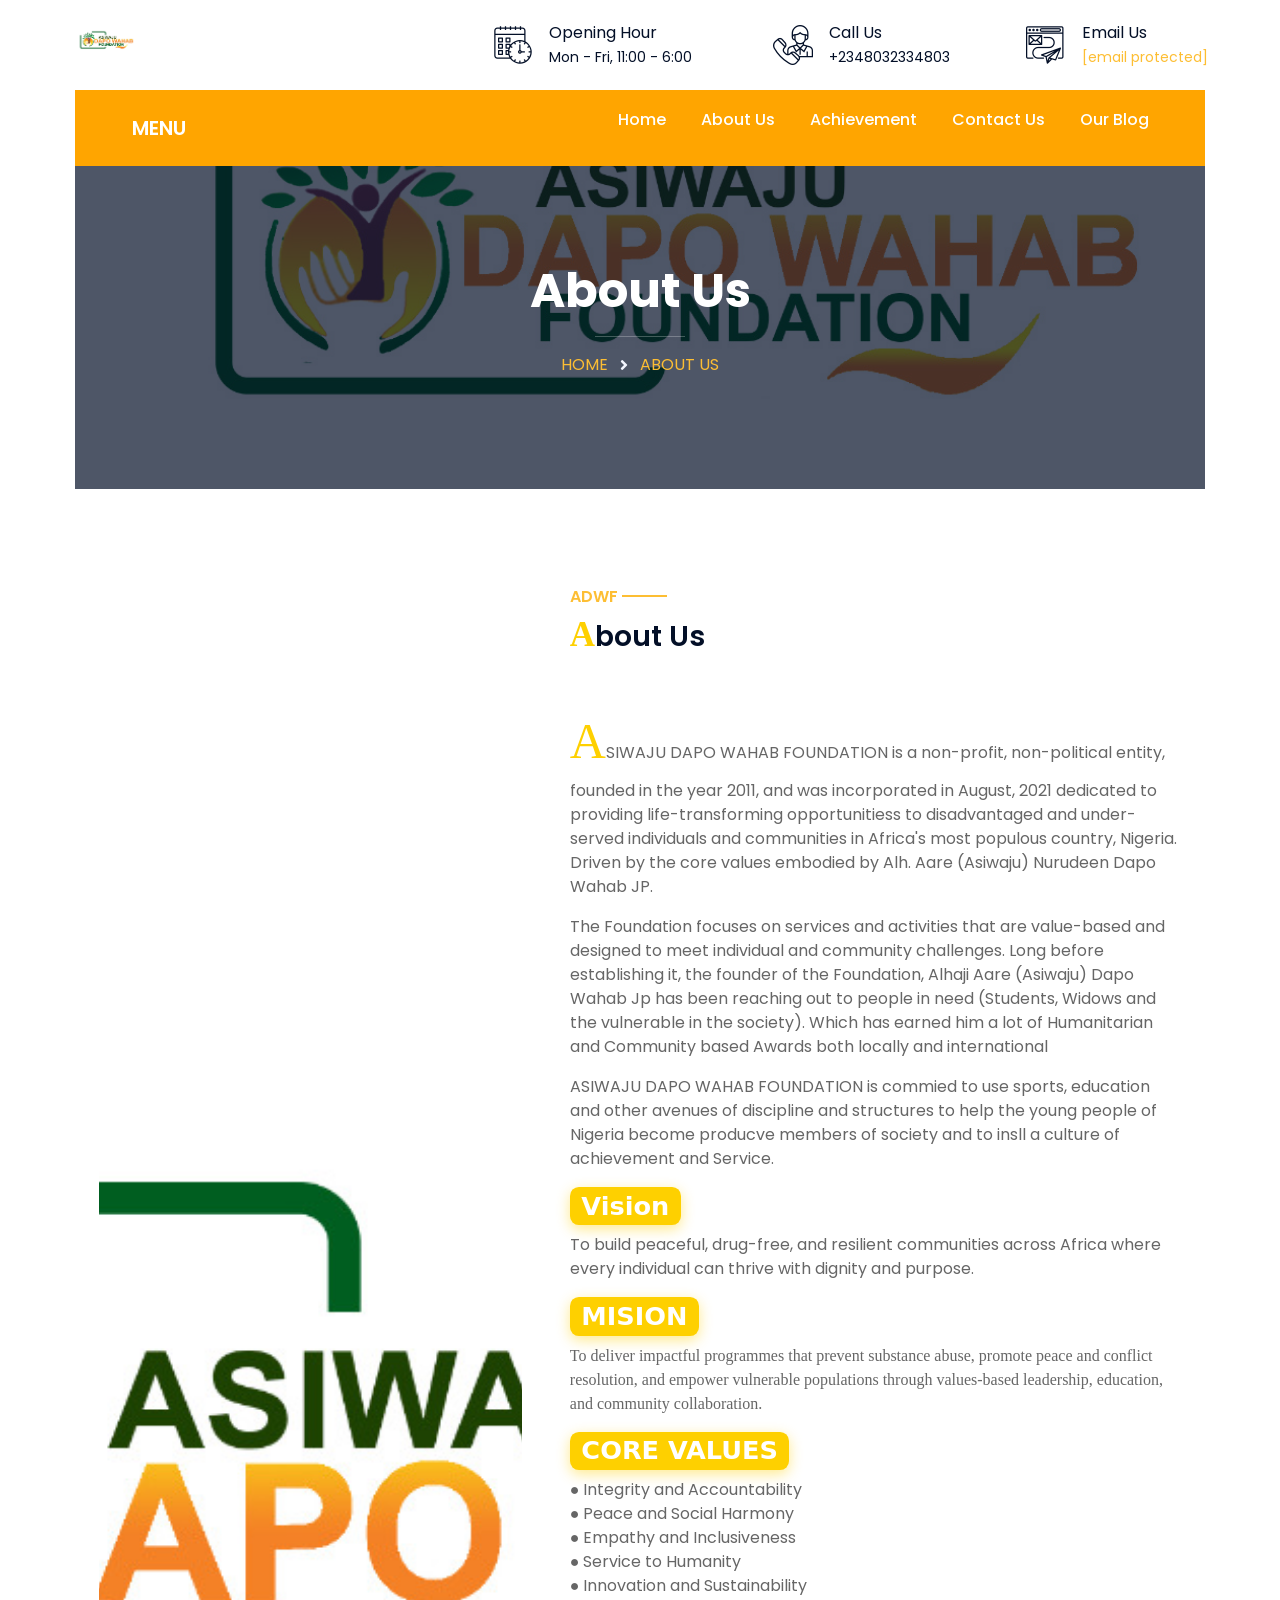
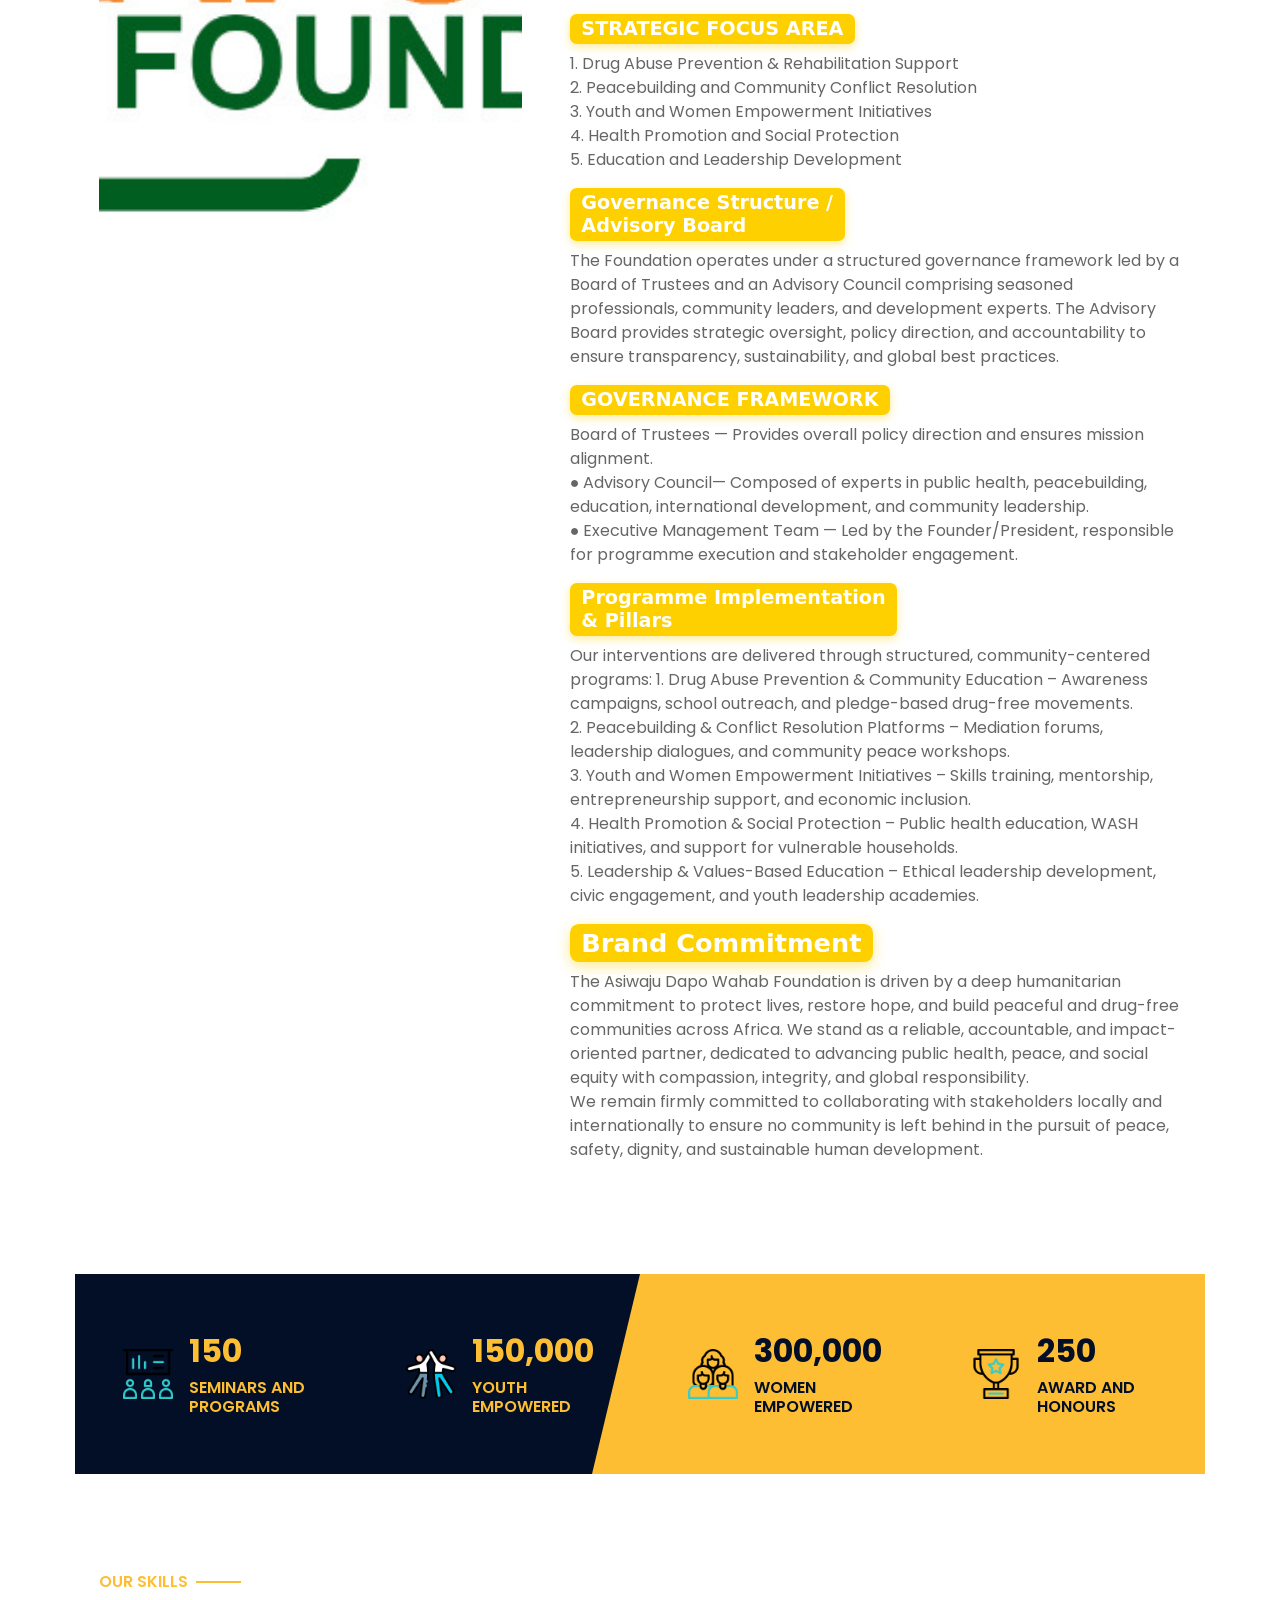
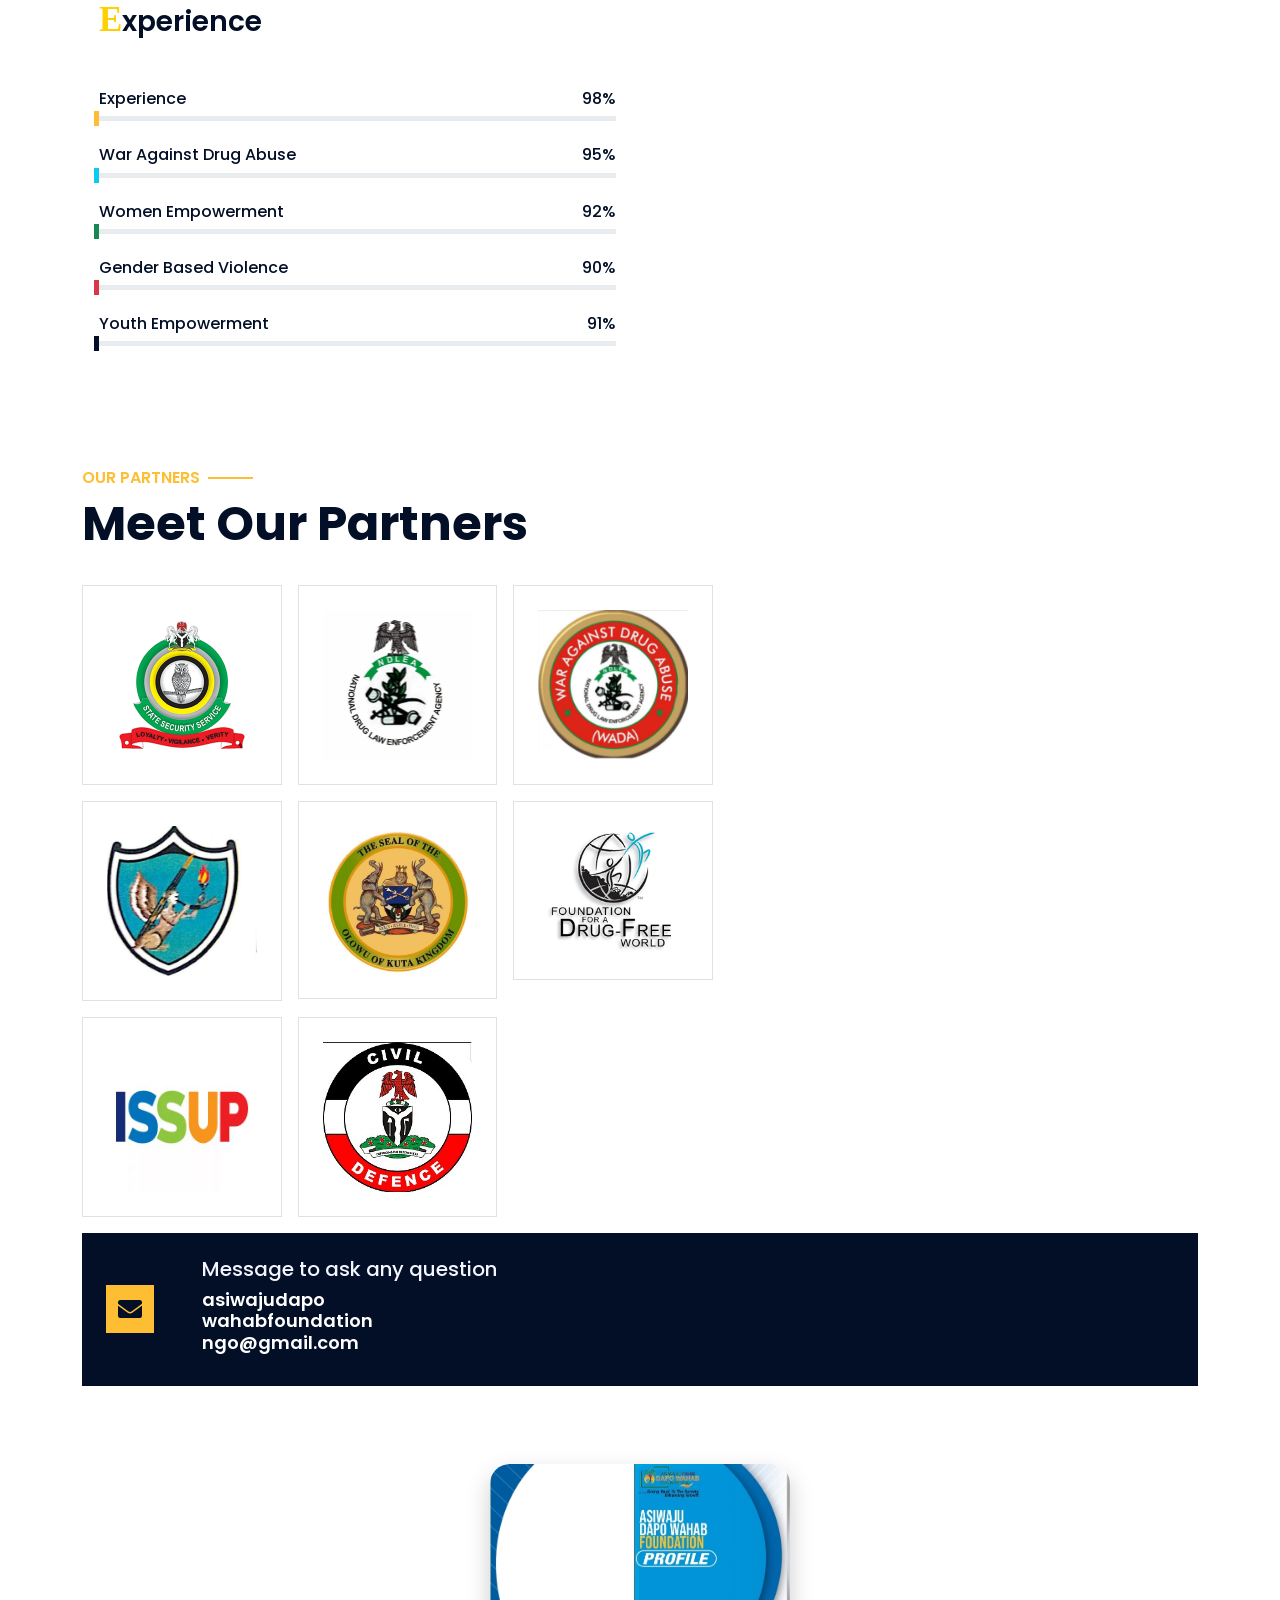
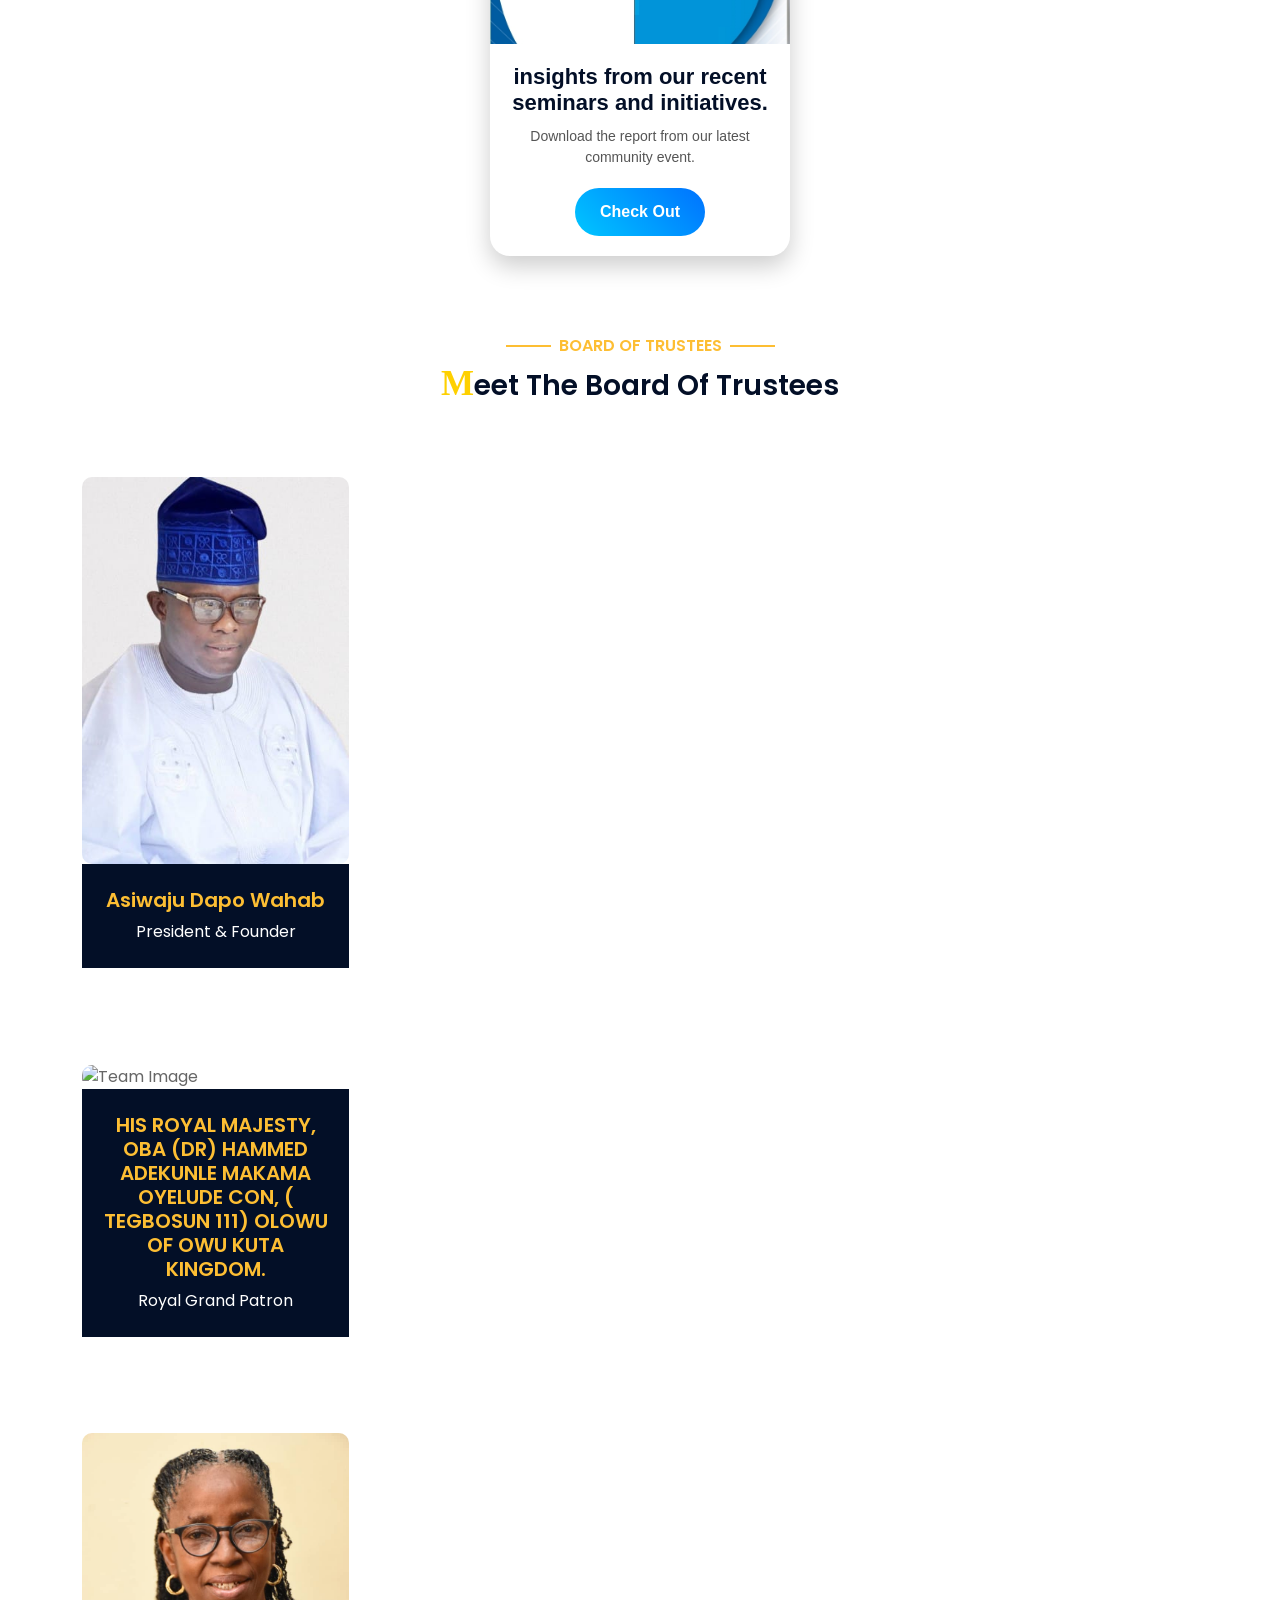
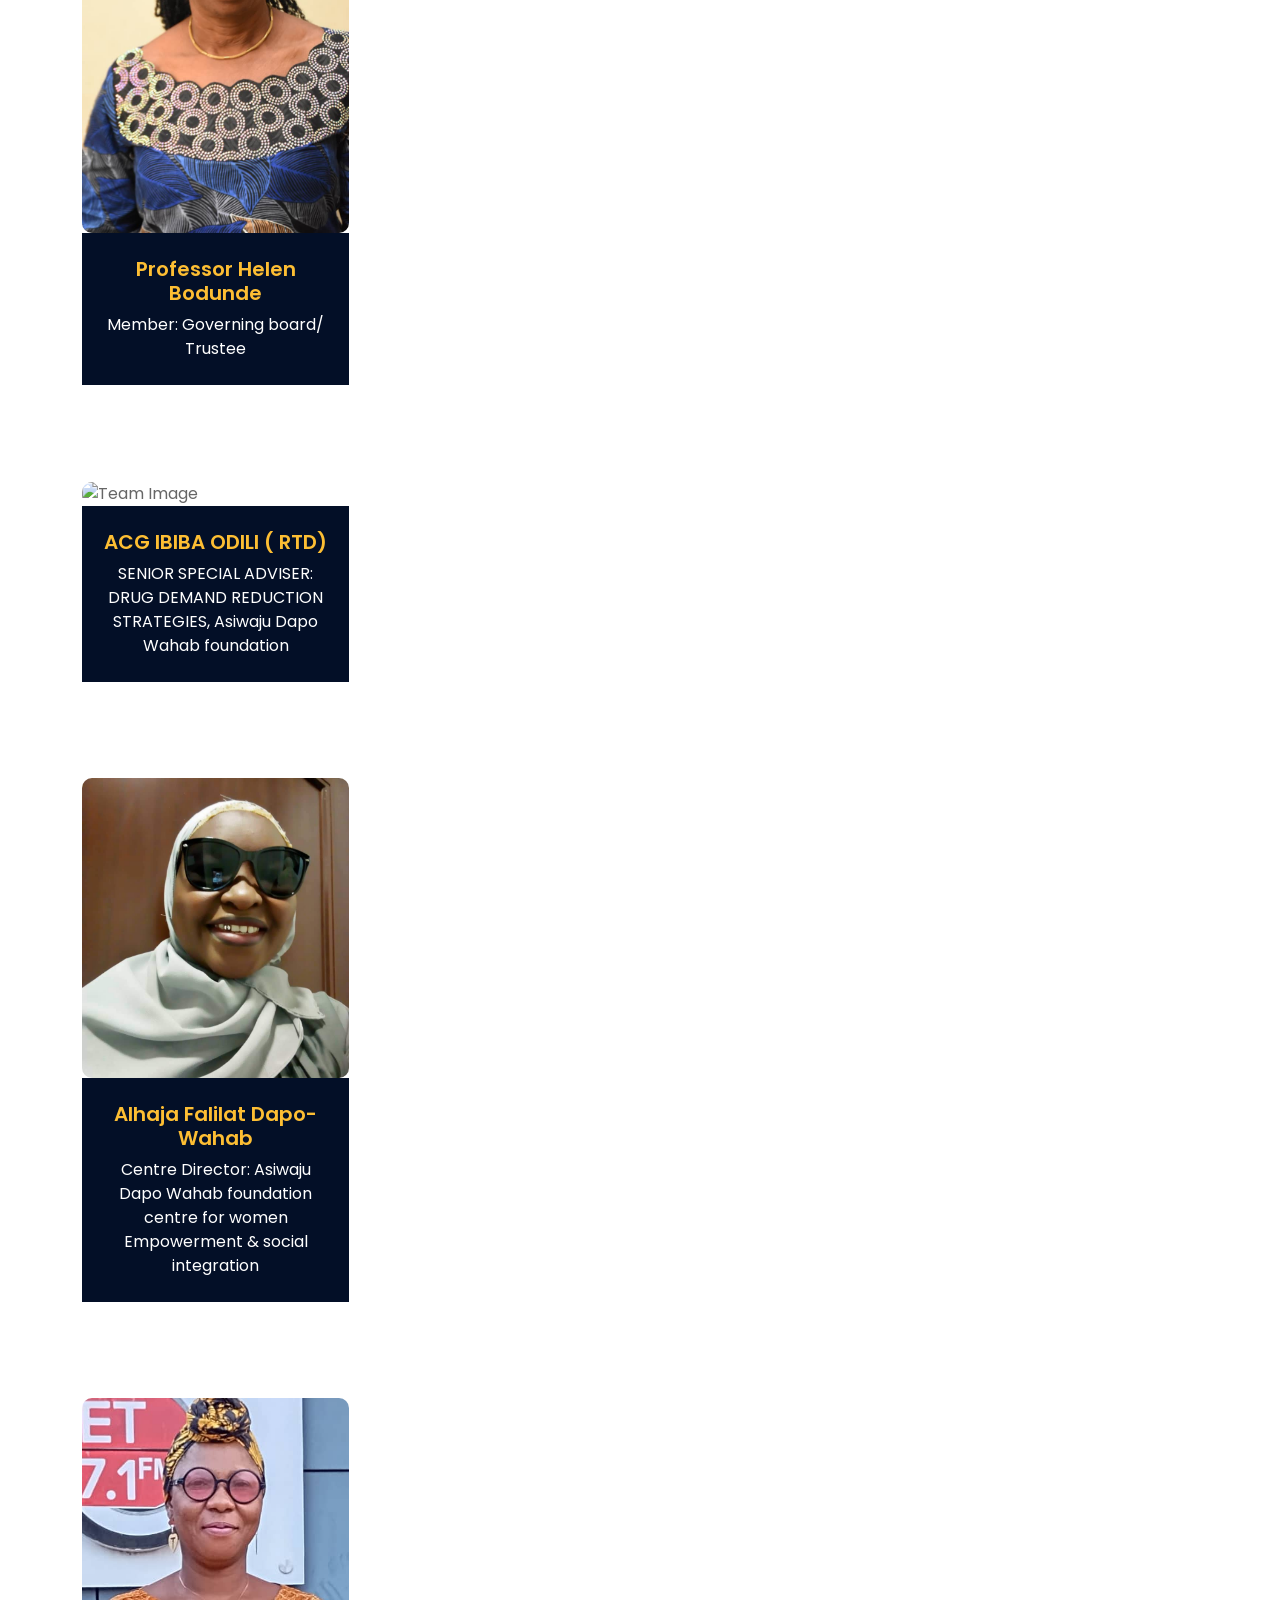
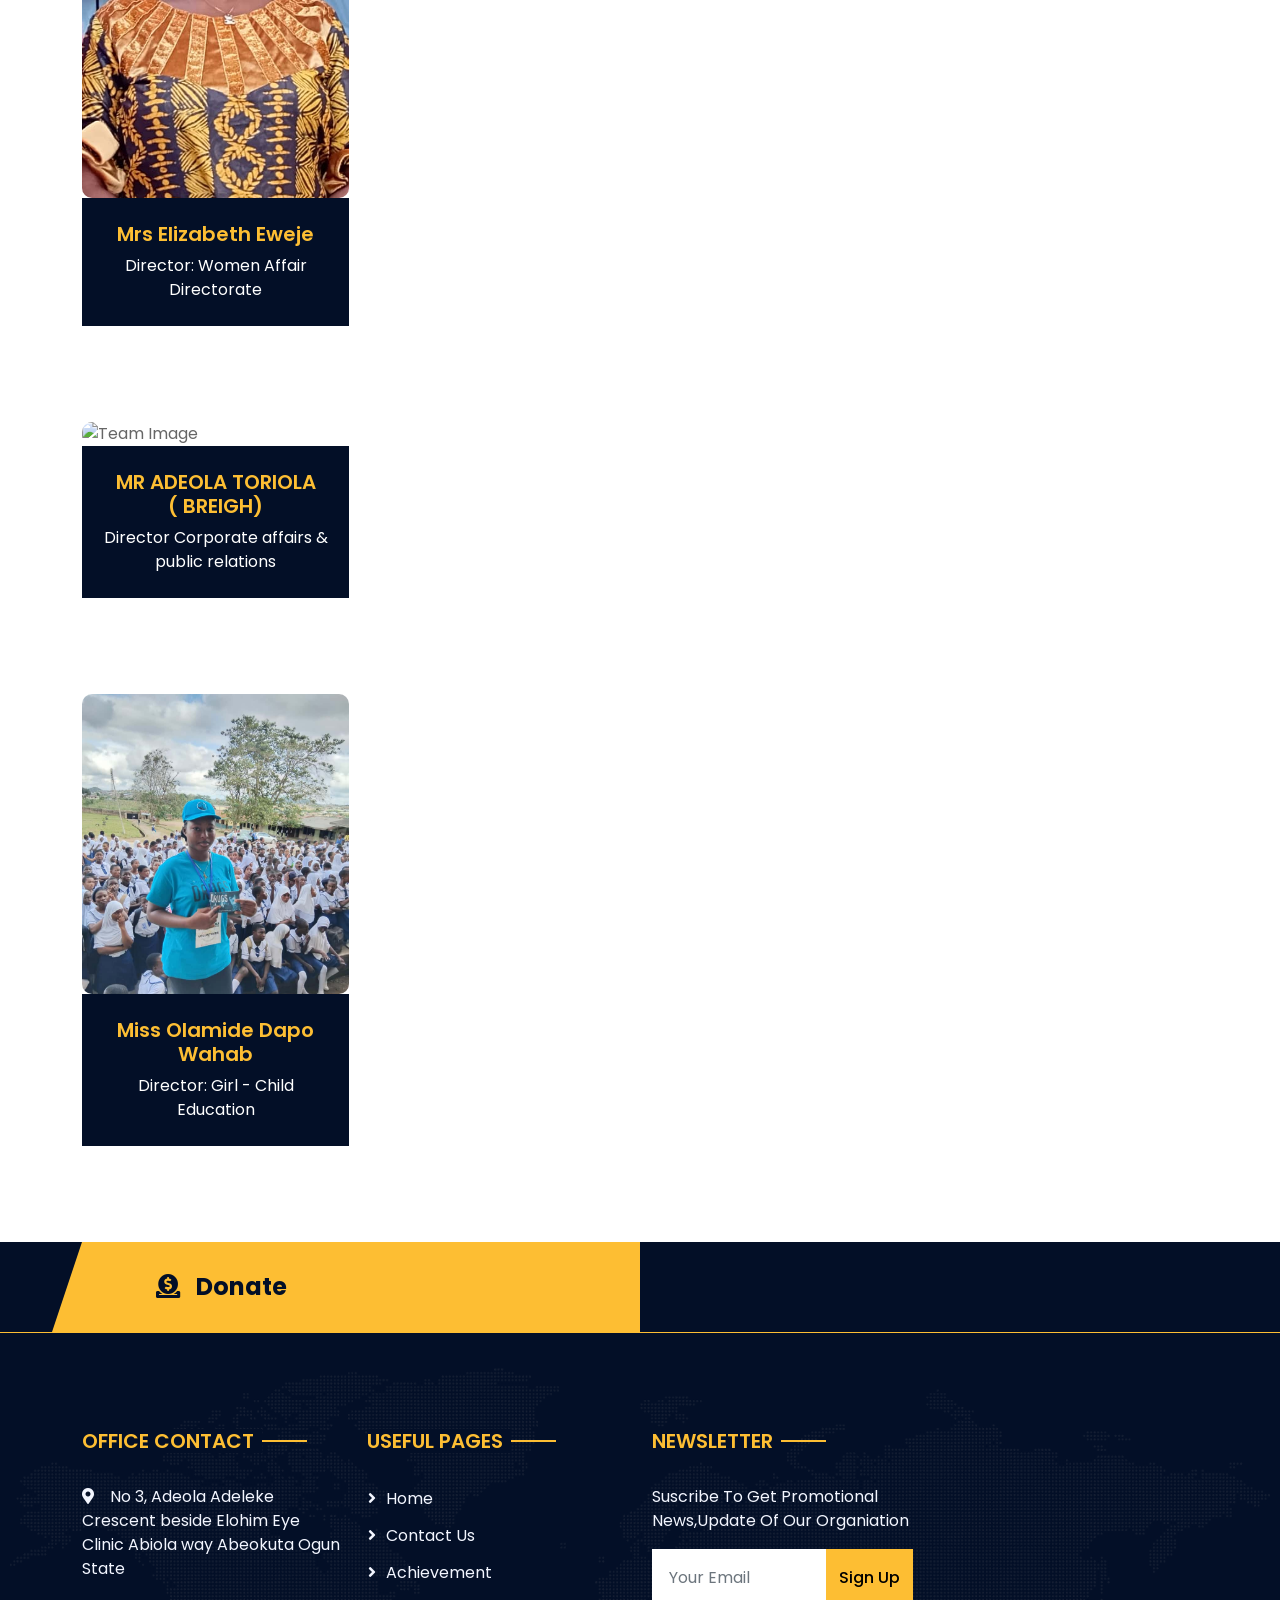
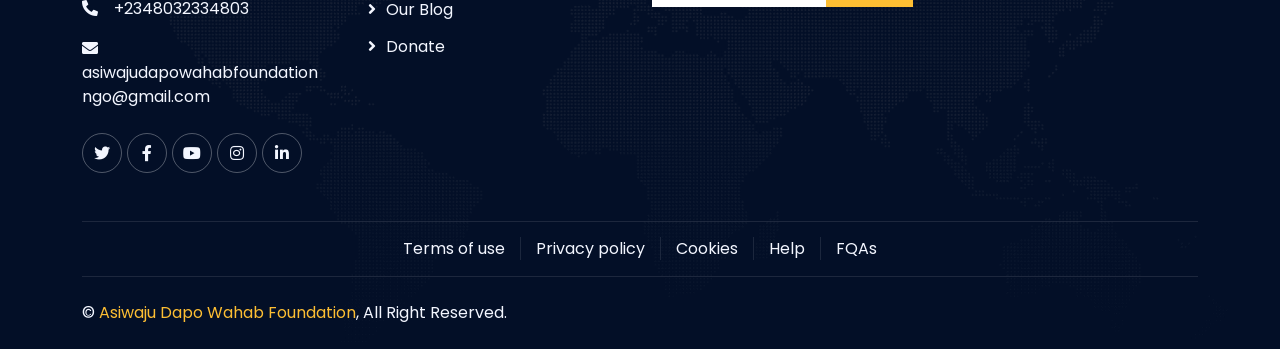
==== commit 3f2408d1: "Update print statement from 'Hello' to 'Goodbye'" ====
--- a/about.html
+++ b/about.html
@@ -116,15 +116,6 @@
 <body>
 
 
-<div class="wrapper">
-
-<div id="spinner" class="show bg-white position-fixed translate-middle w-100 vh-100 top-50 start-50 d-flex align-items-center justify-content-center">
-
-<div class="spinner-border text-primary d-flex align-items-center justify-content-center" style="width: 5rem; height: 5rem;" role="status">
-
-<div class="spinner-border text-primary" style="width: 3rem; height: 3rem;" role="status"></div>
-</div>
-</div>
 <div class="container-fluid bg-white">
 
 <div class="row align-items-center top-bar">
@@ -1191,4 +1182,5 @@
 <script>window.gtranslateSettings = {"default_language":"en","wrapper_selector":".gtranslate_wrapper","horizontal_position":"left","vertical_position":"bottom"}</script>
 <script src="https://cdn.gtranslate.net/widgets/latest/dropdown.js" defer></script>
 </body>
-</html>+
+</html>
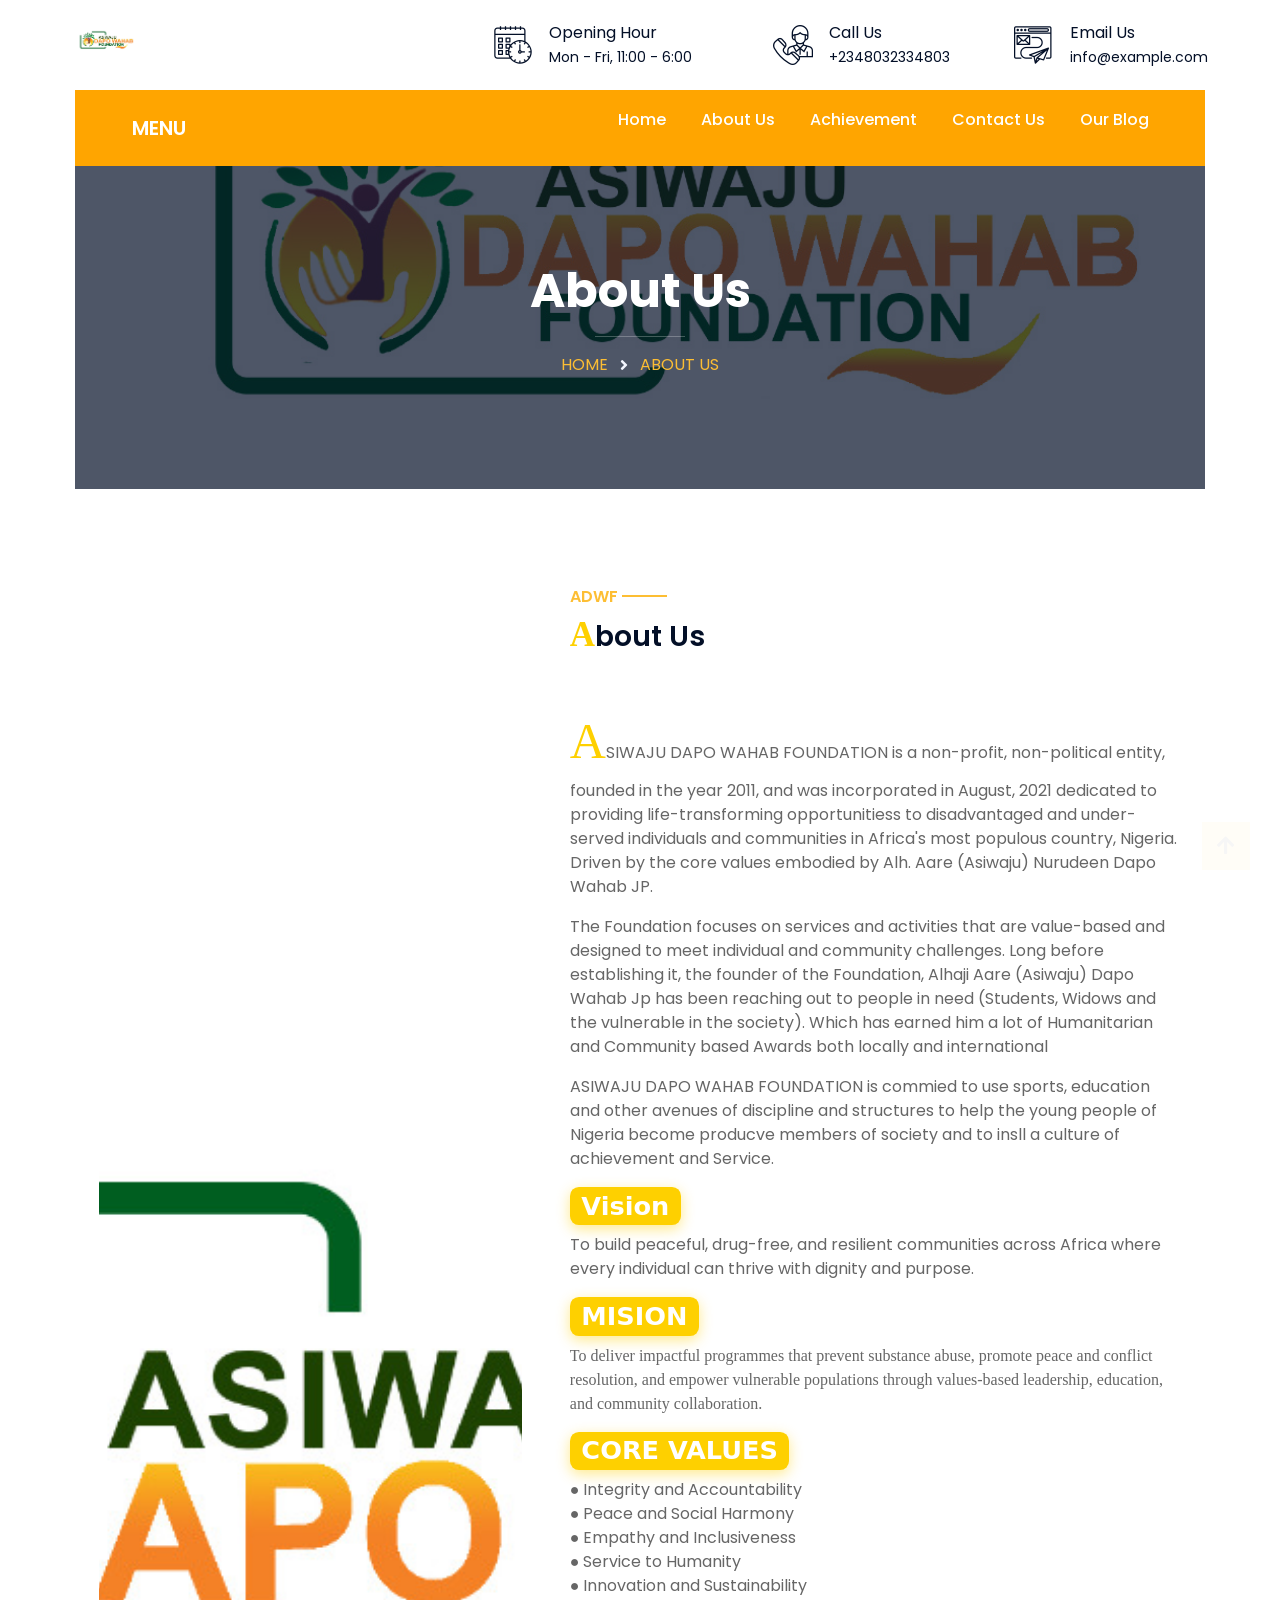
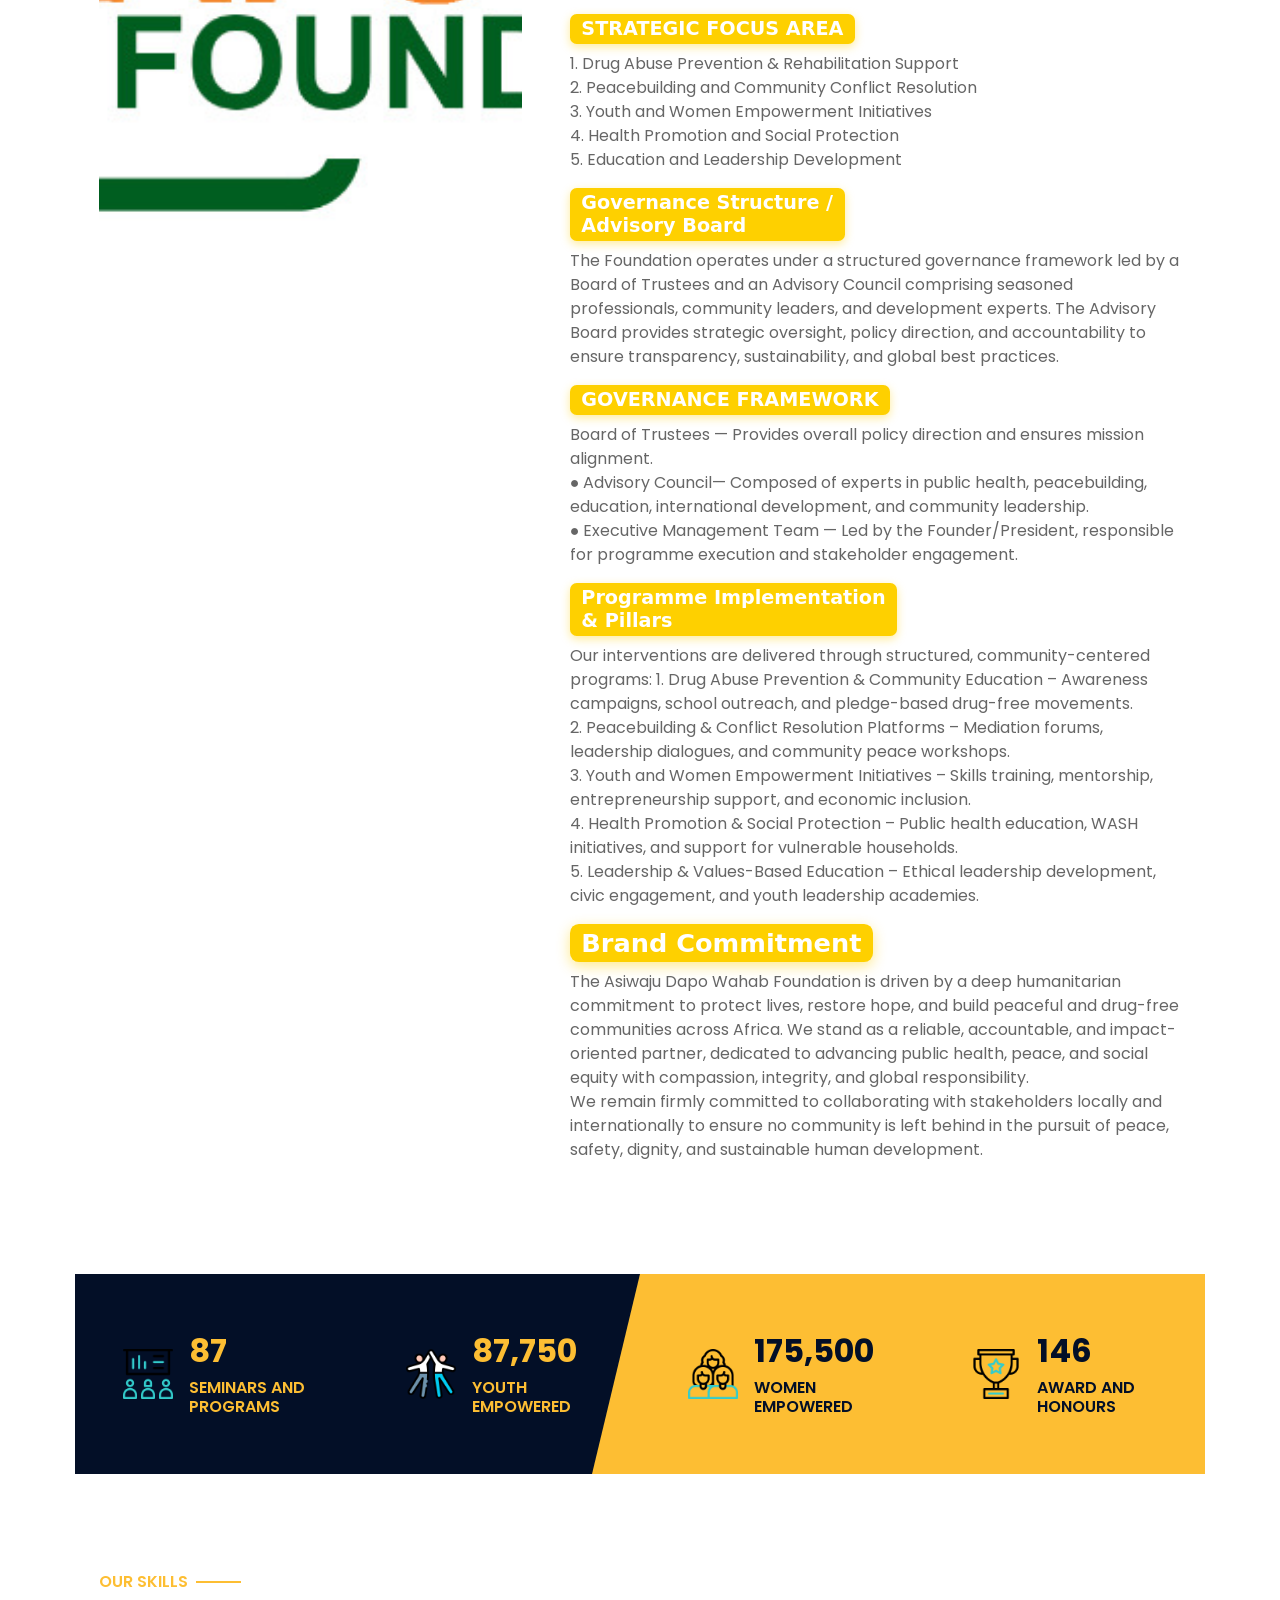
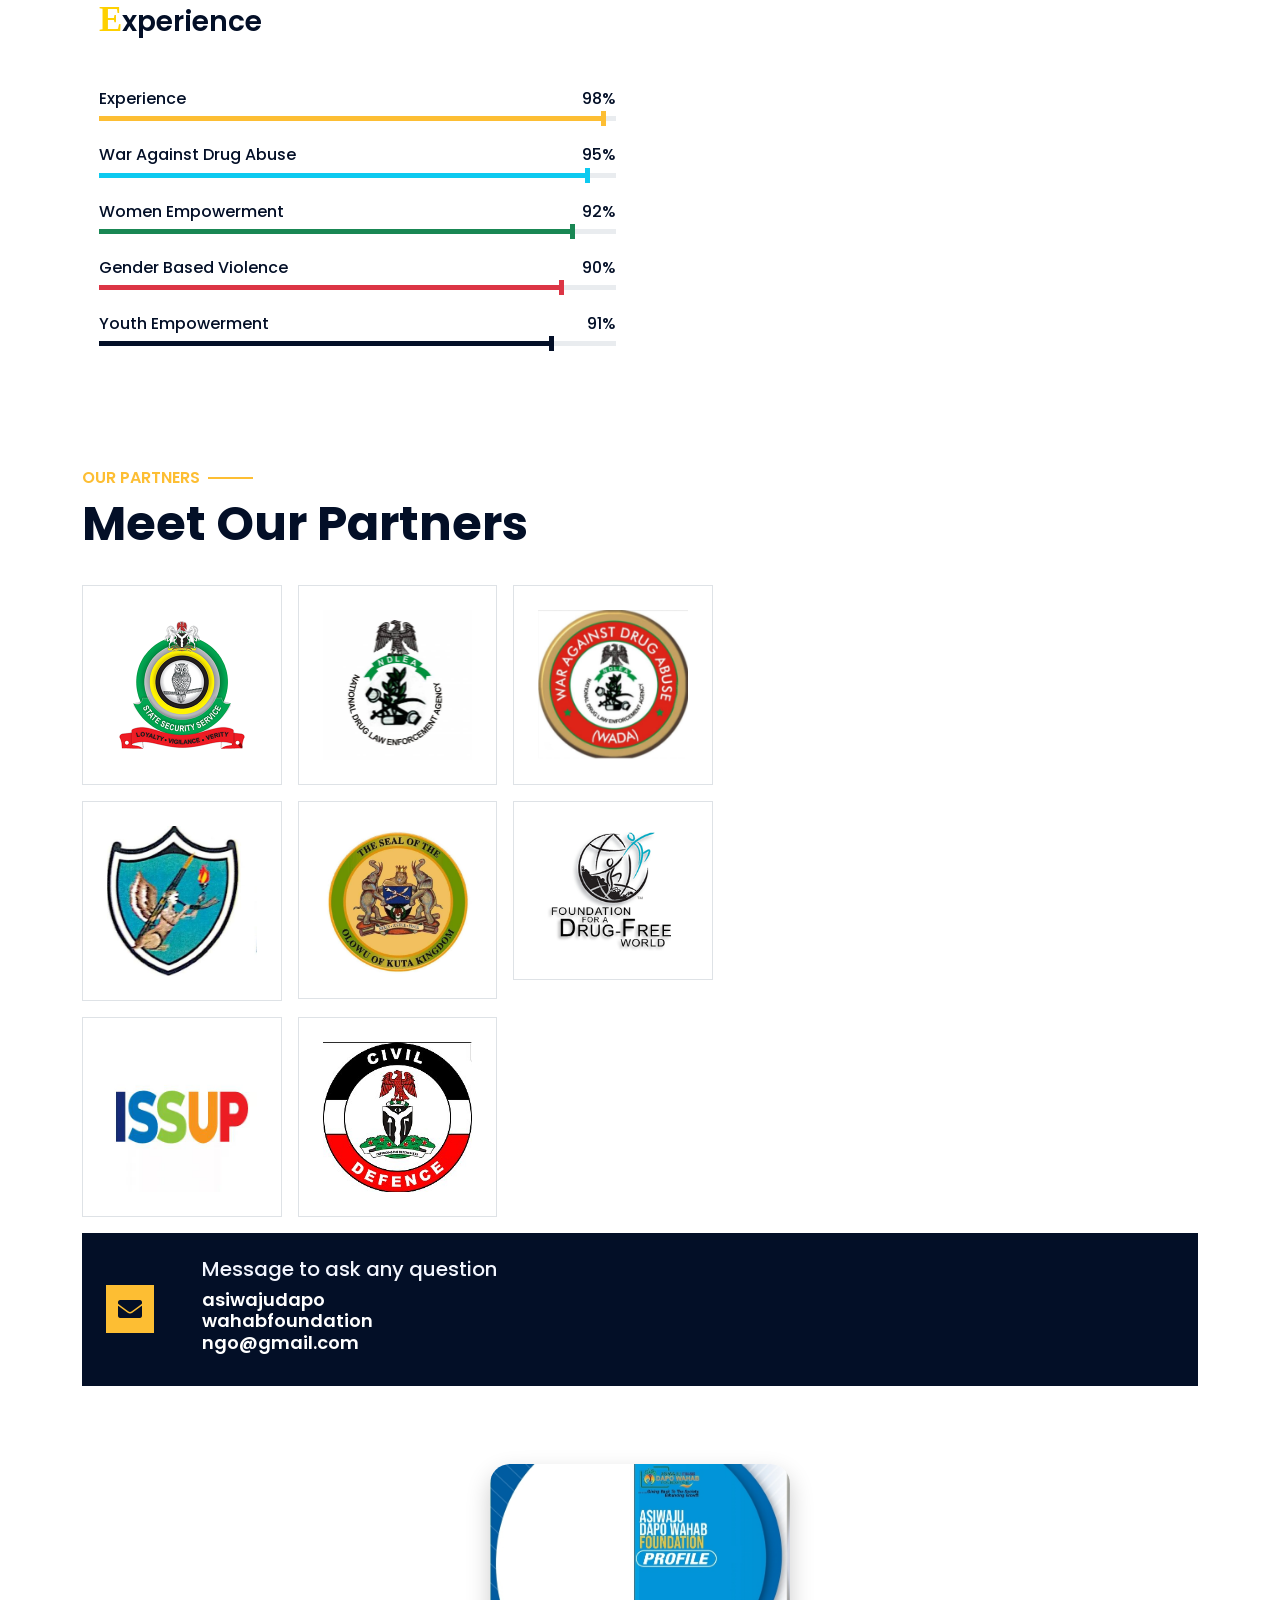
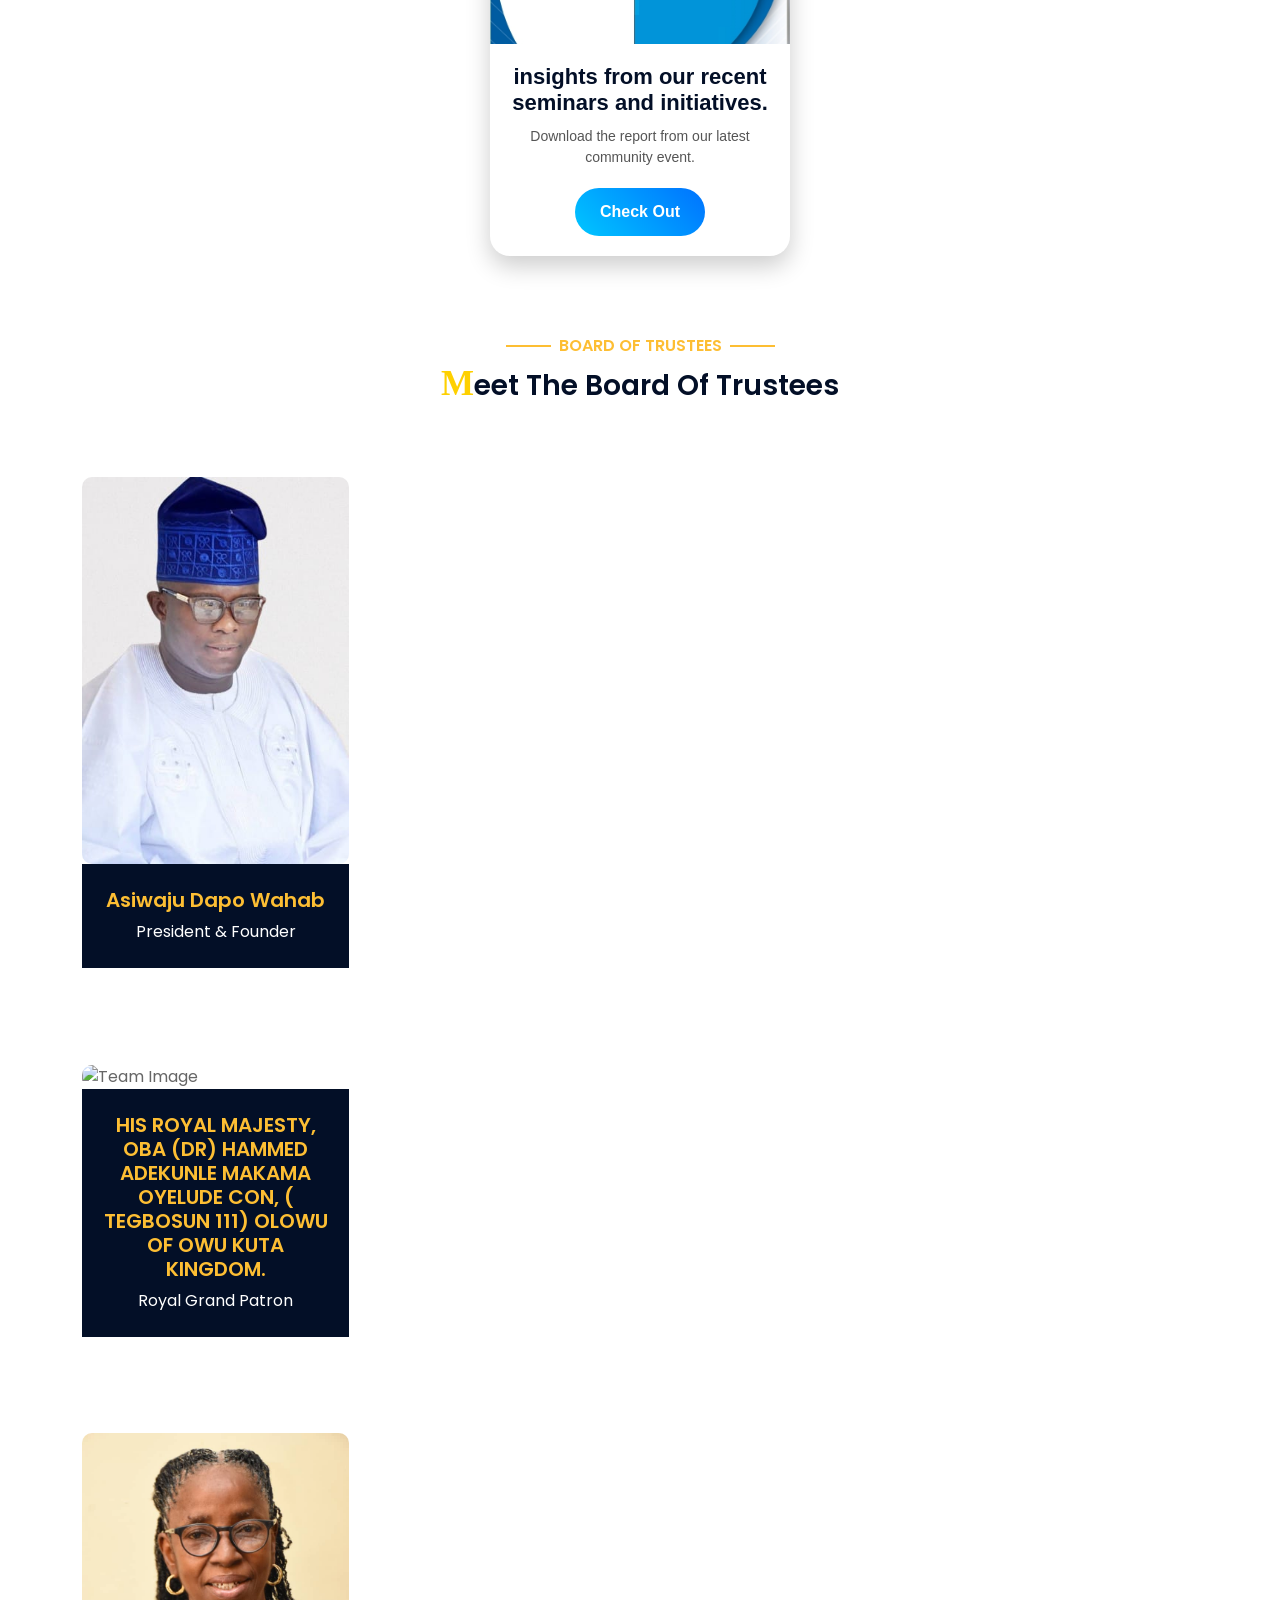
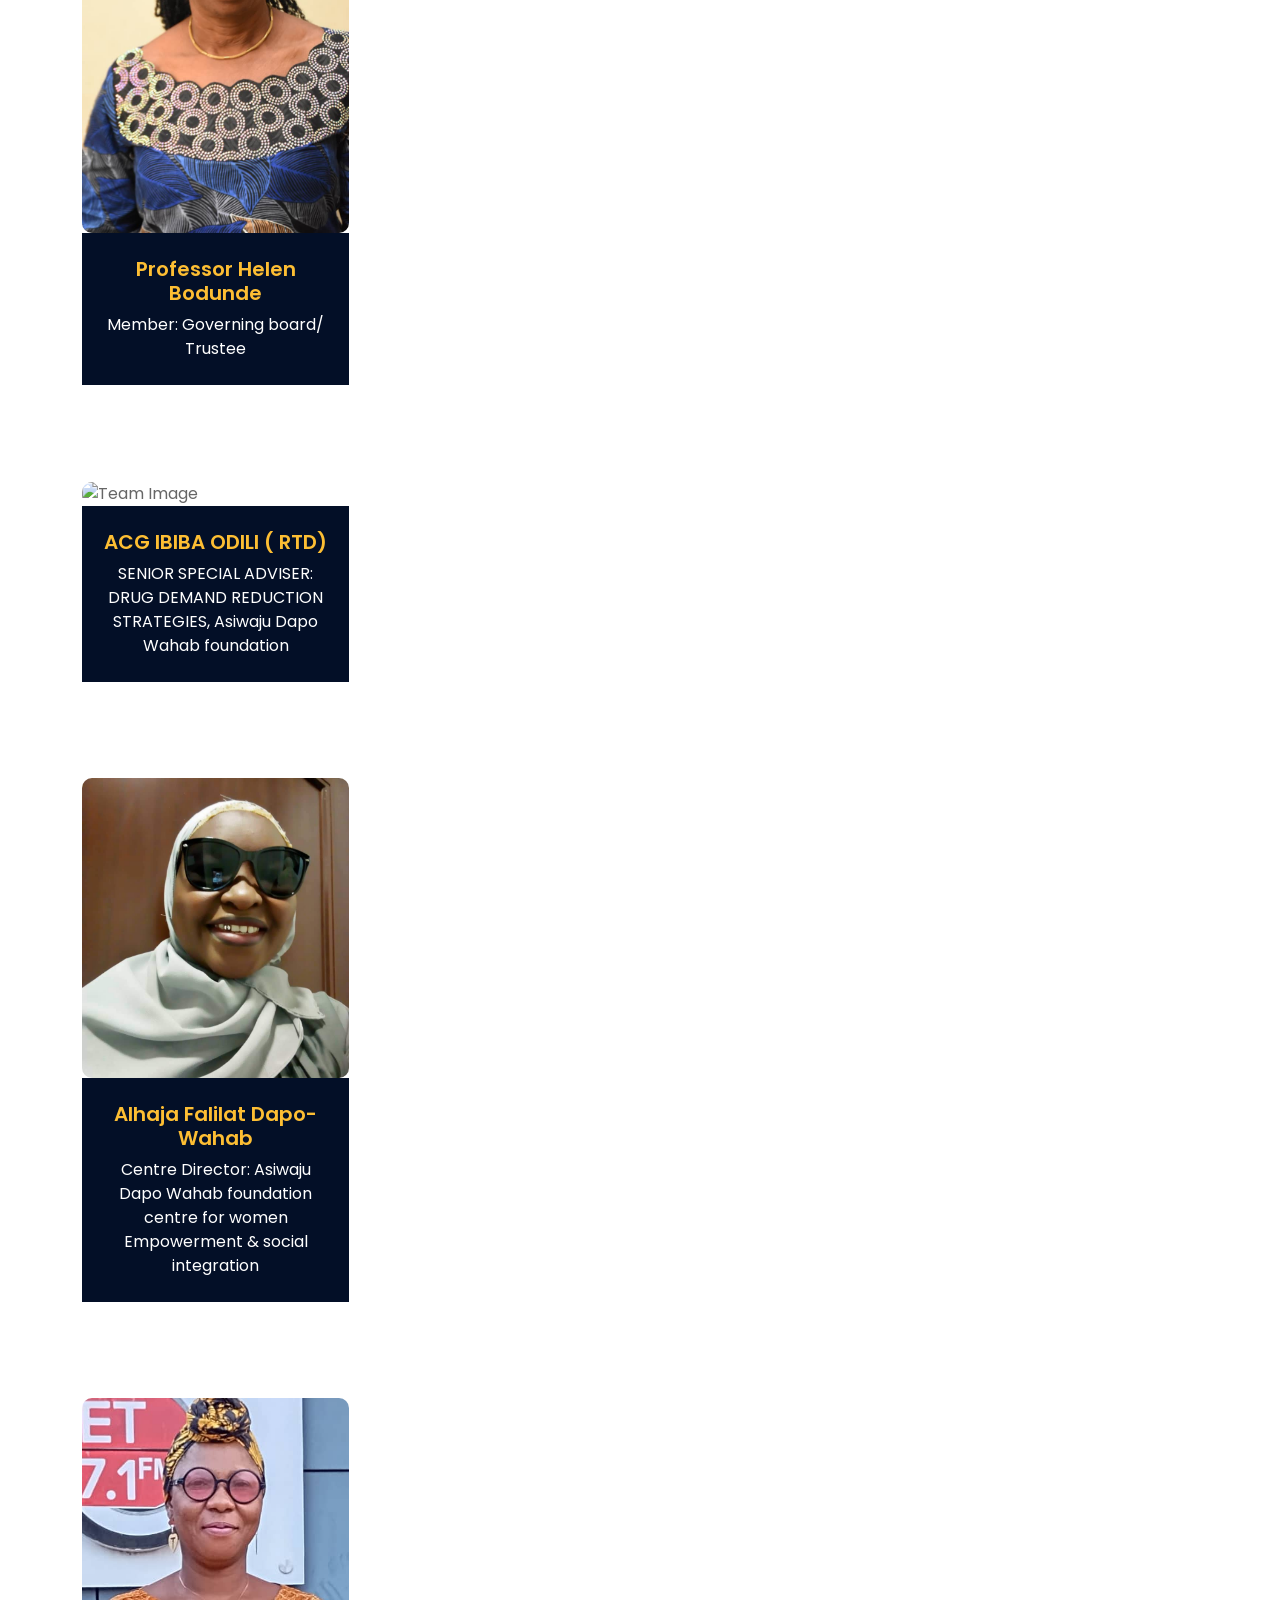
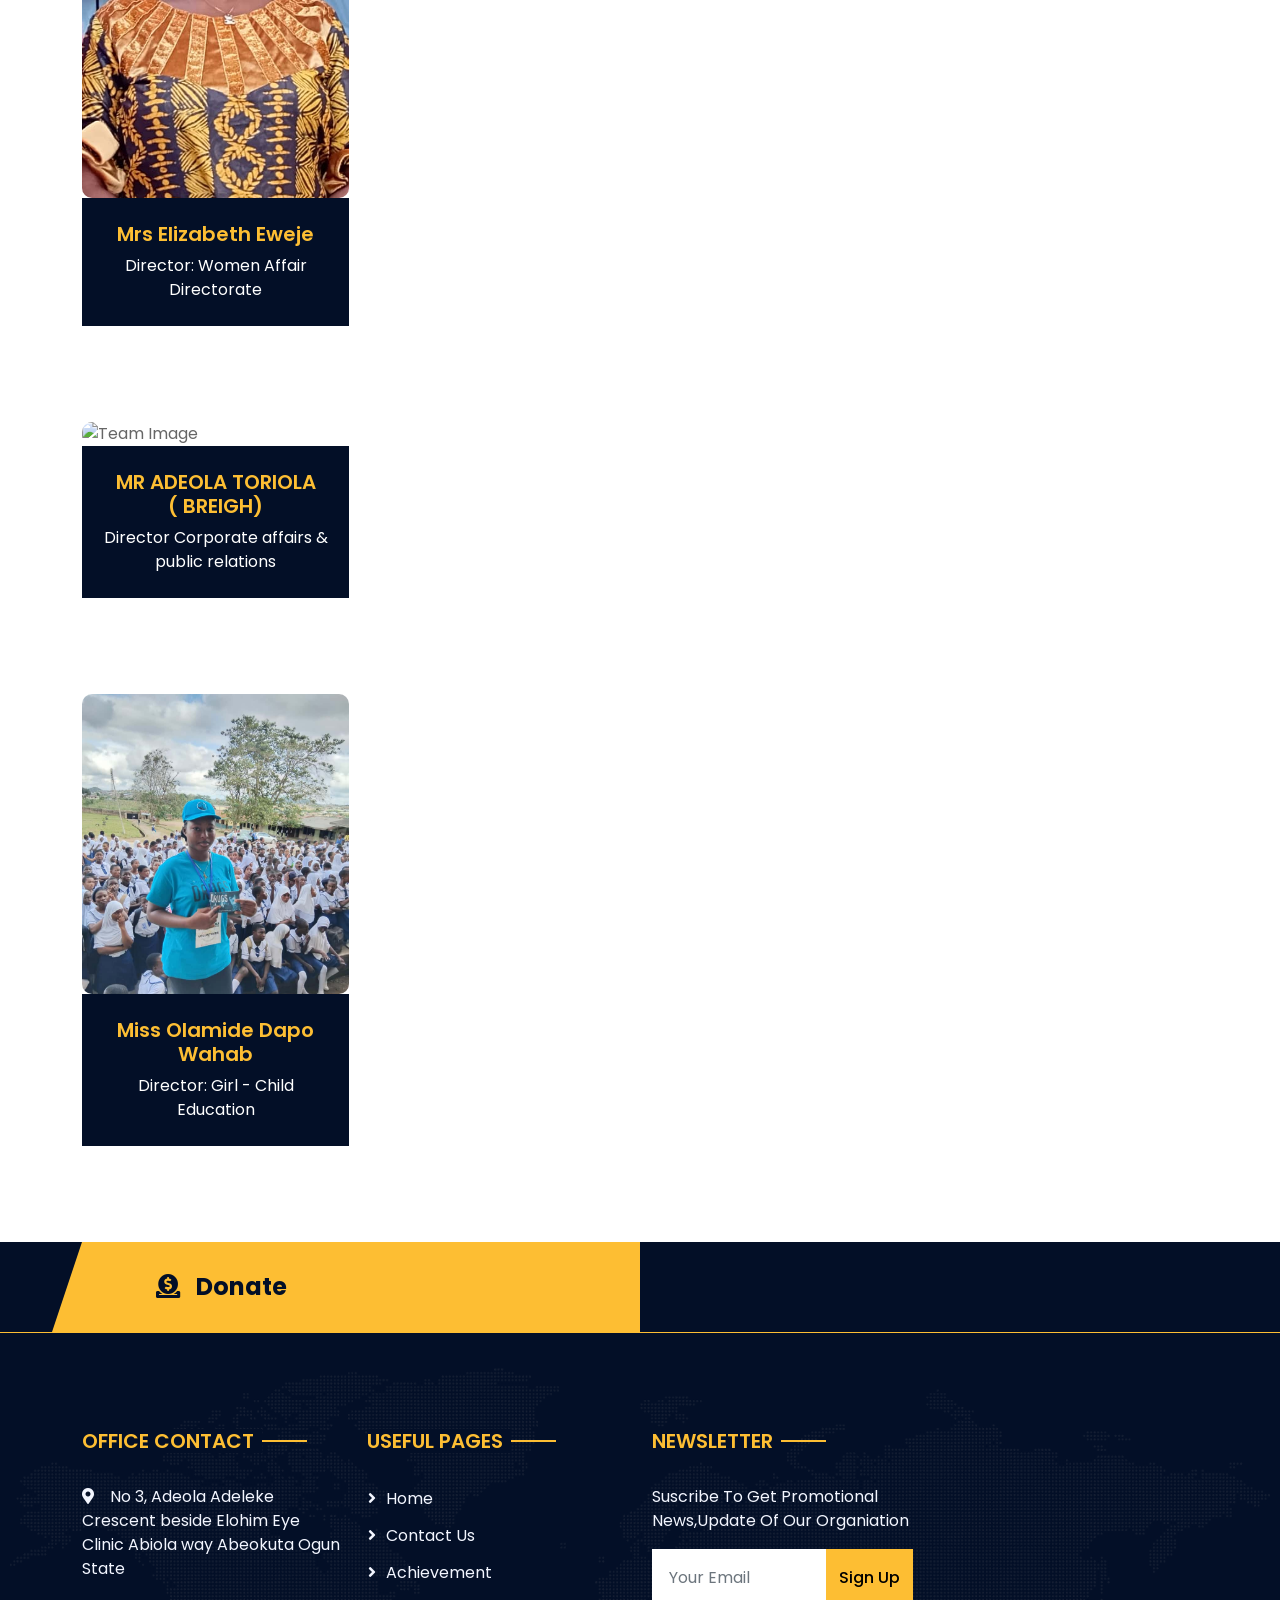
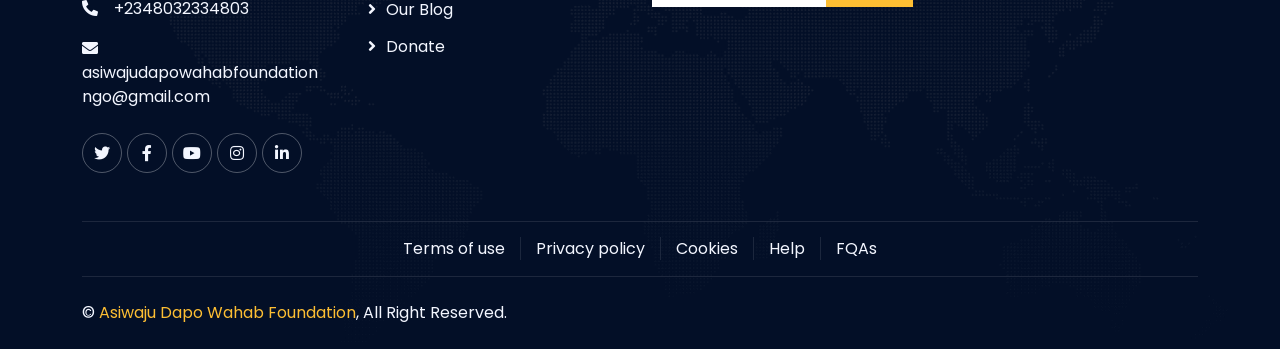
==== commit 863e51b8: "Update greeting from 'Hello World' to 'Goodbye World'" ====
--- a/about.html
+++ b/about.html
@@ -1184,3 +1184,4 @@
 </body>
 
 </html>
+
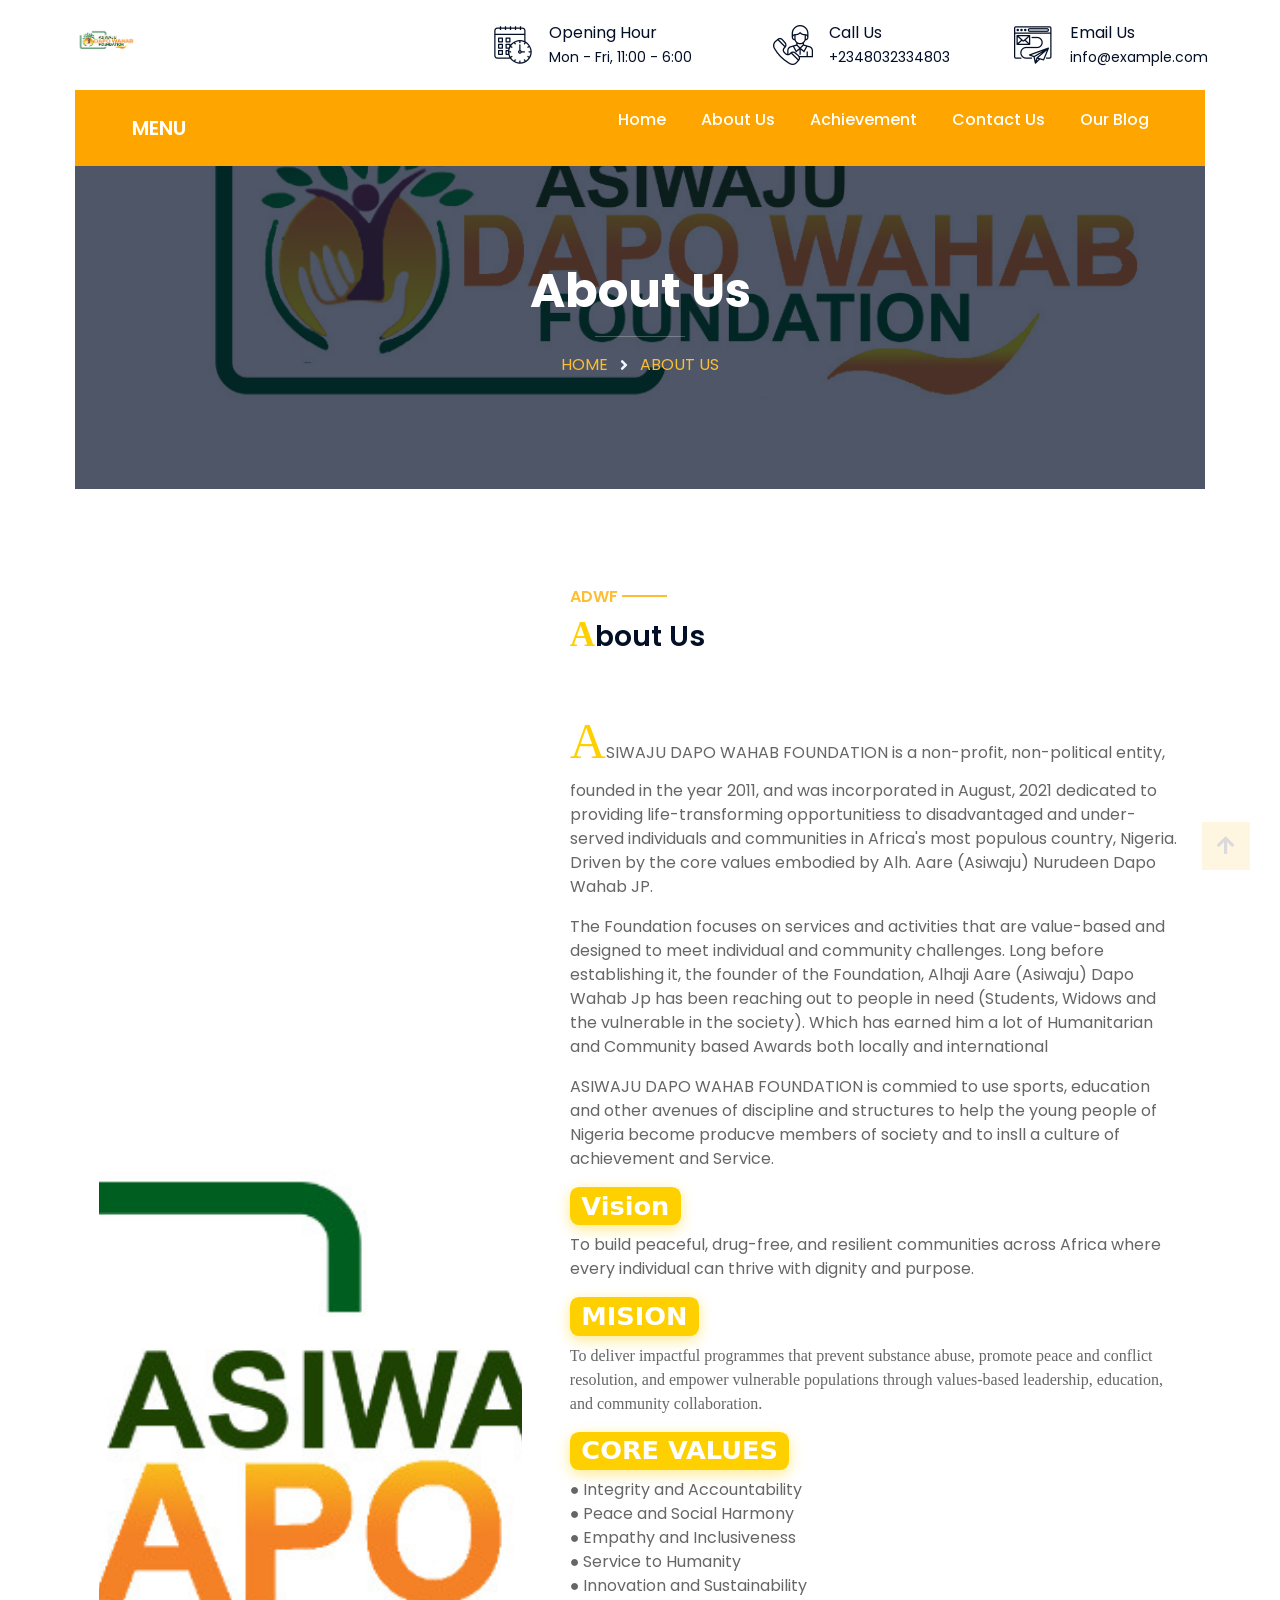
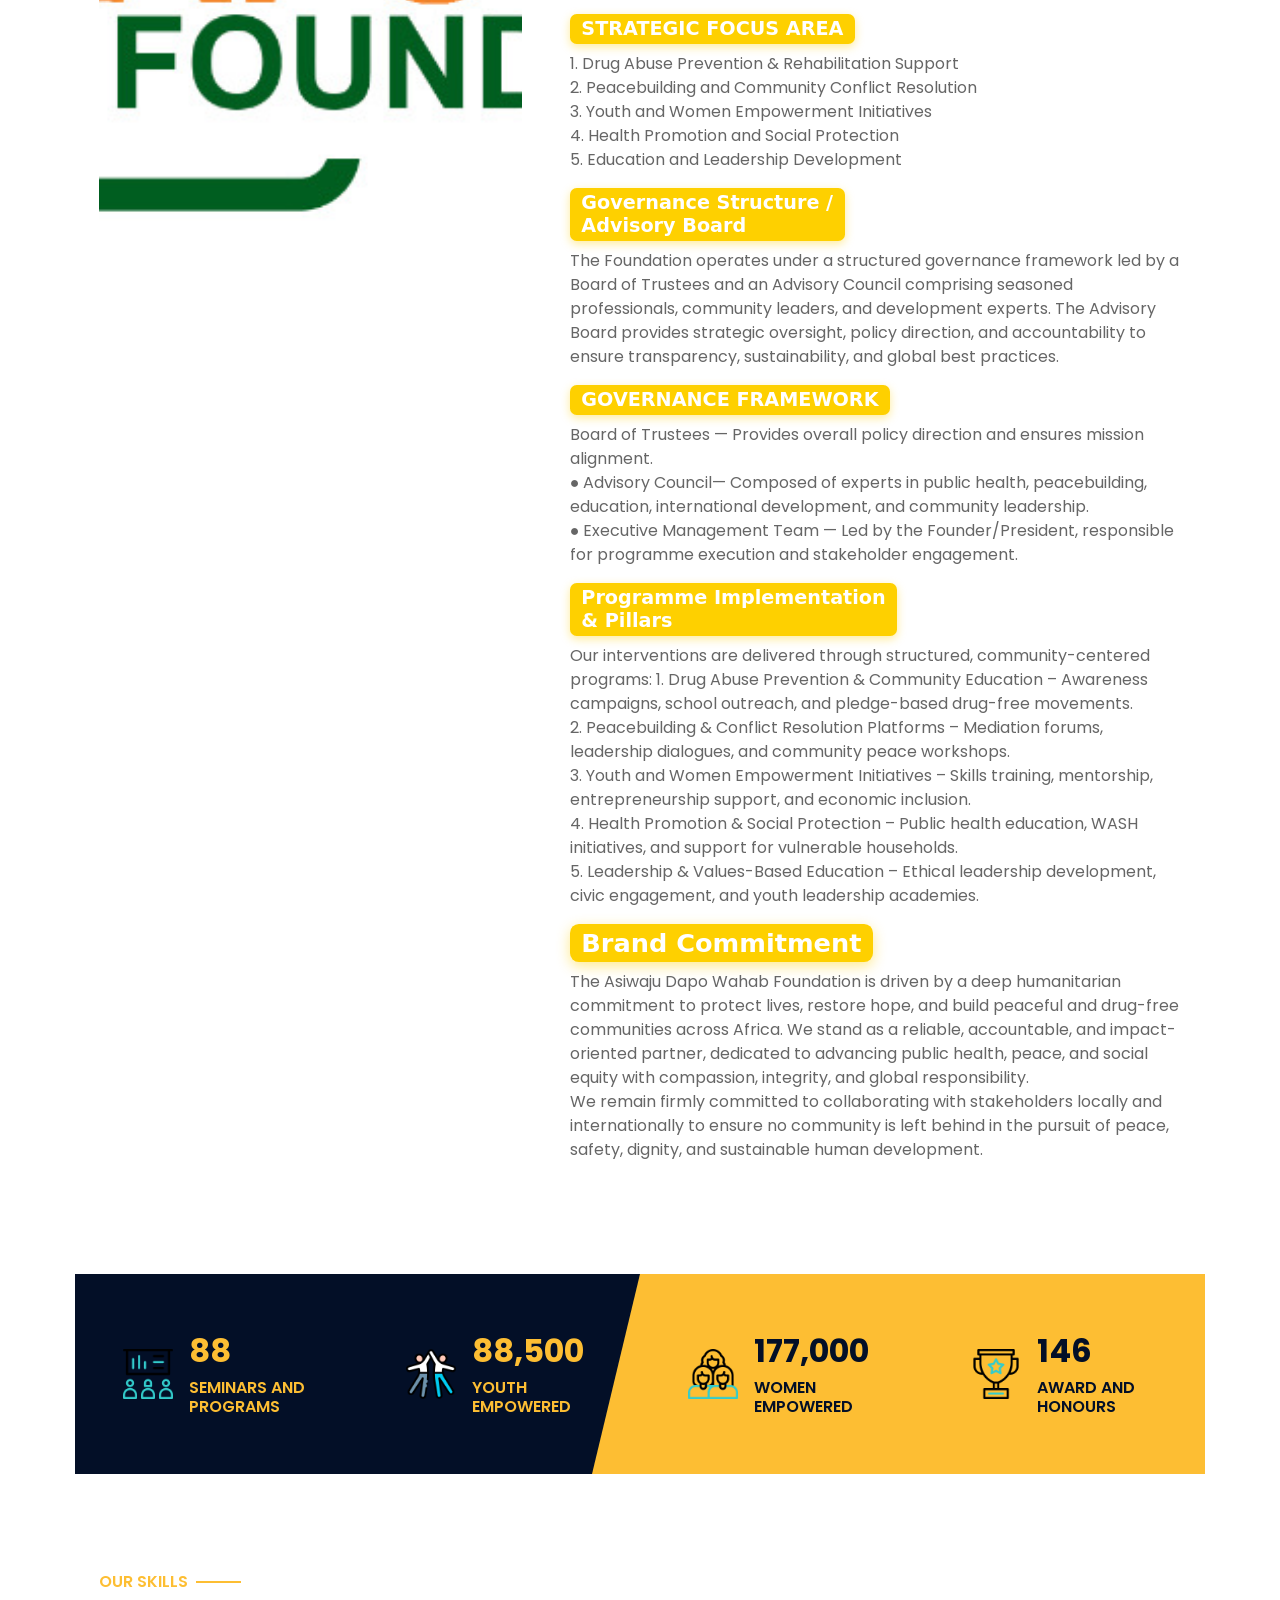
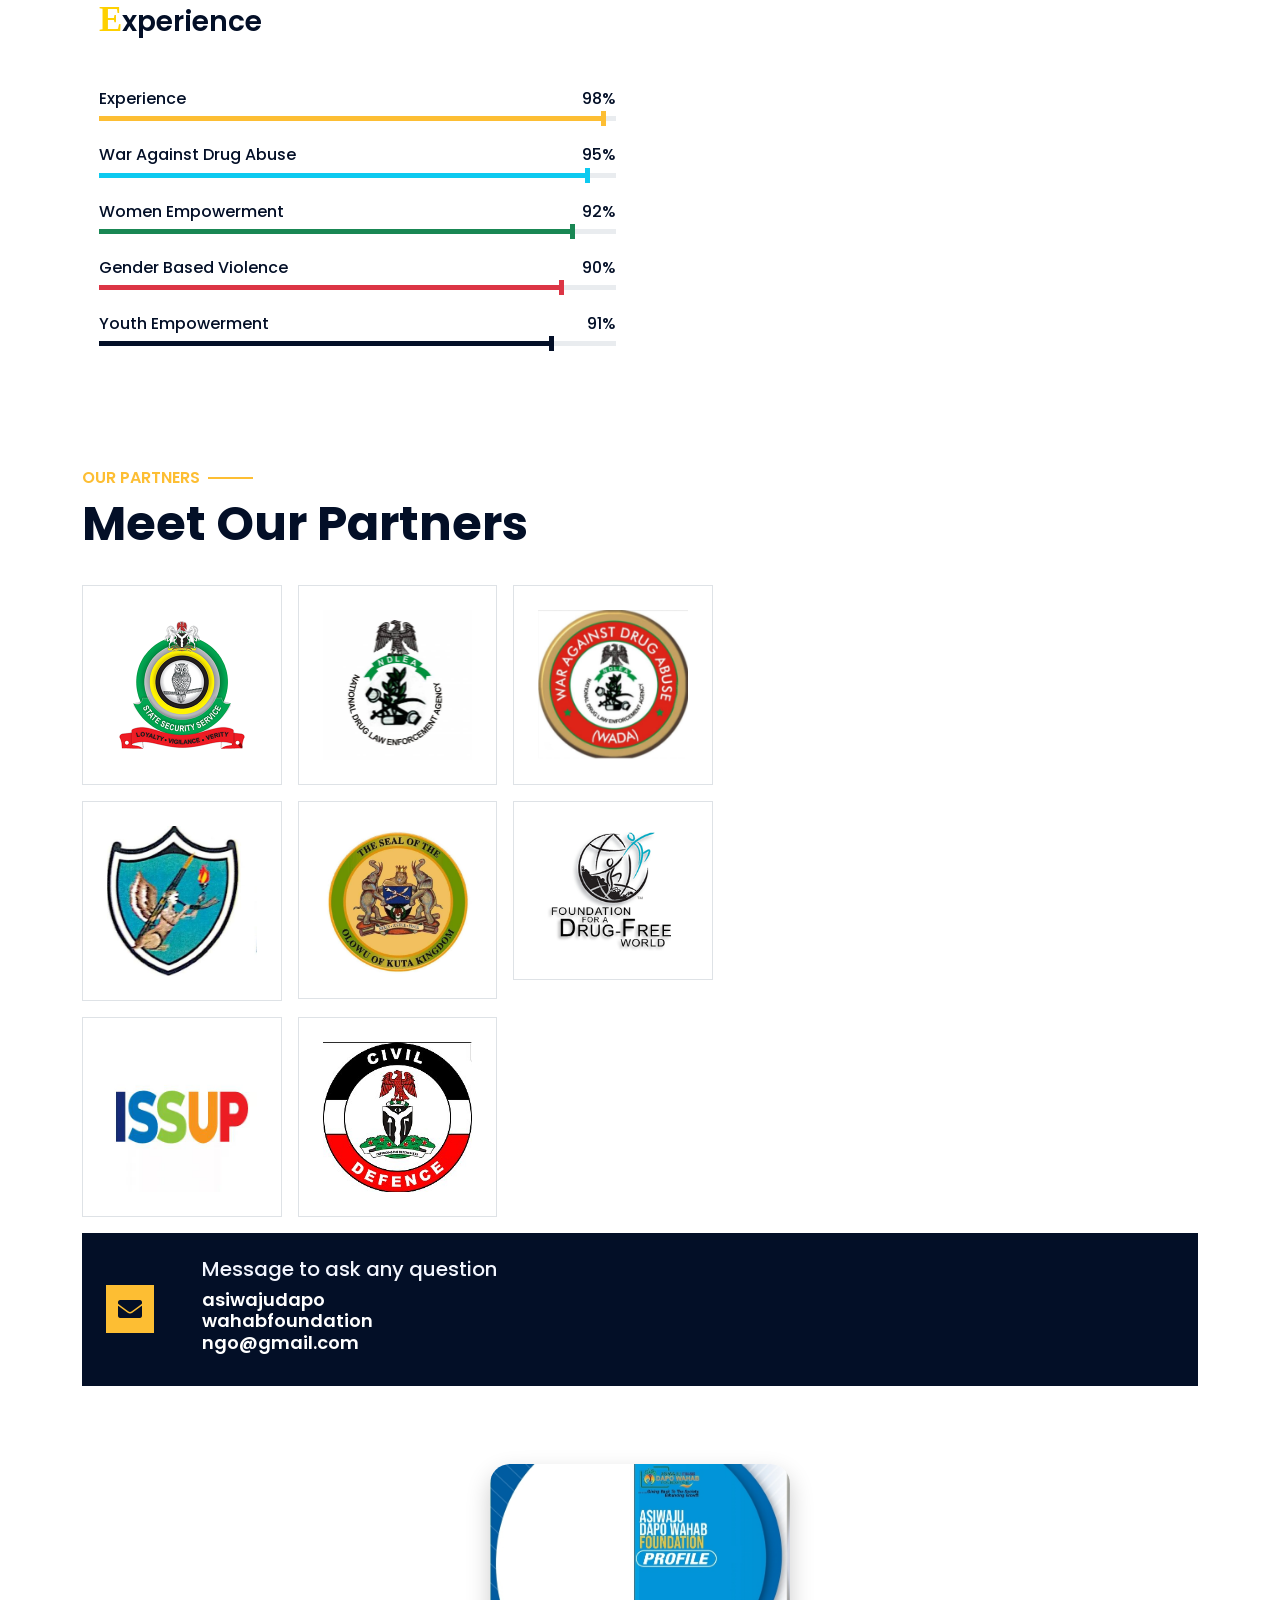
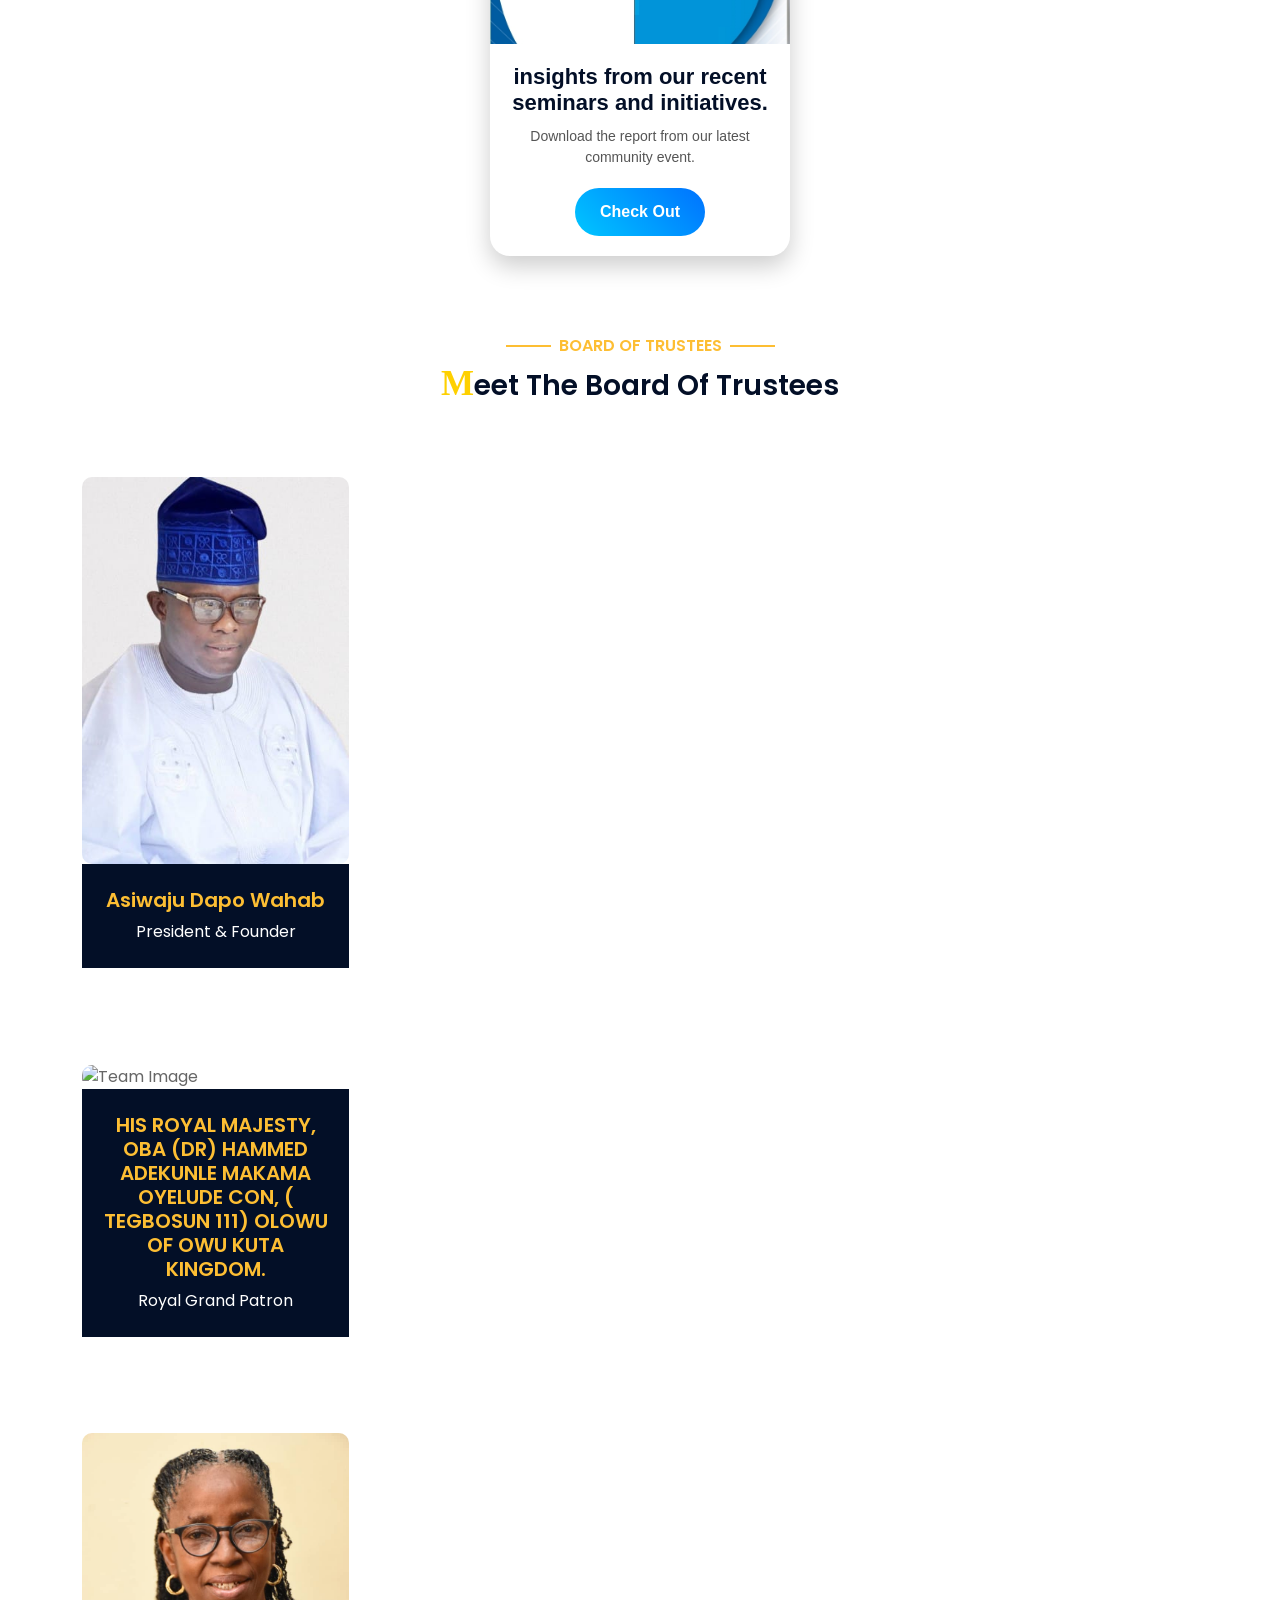
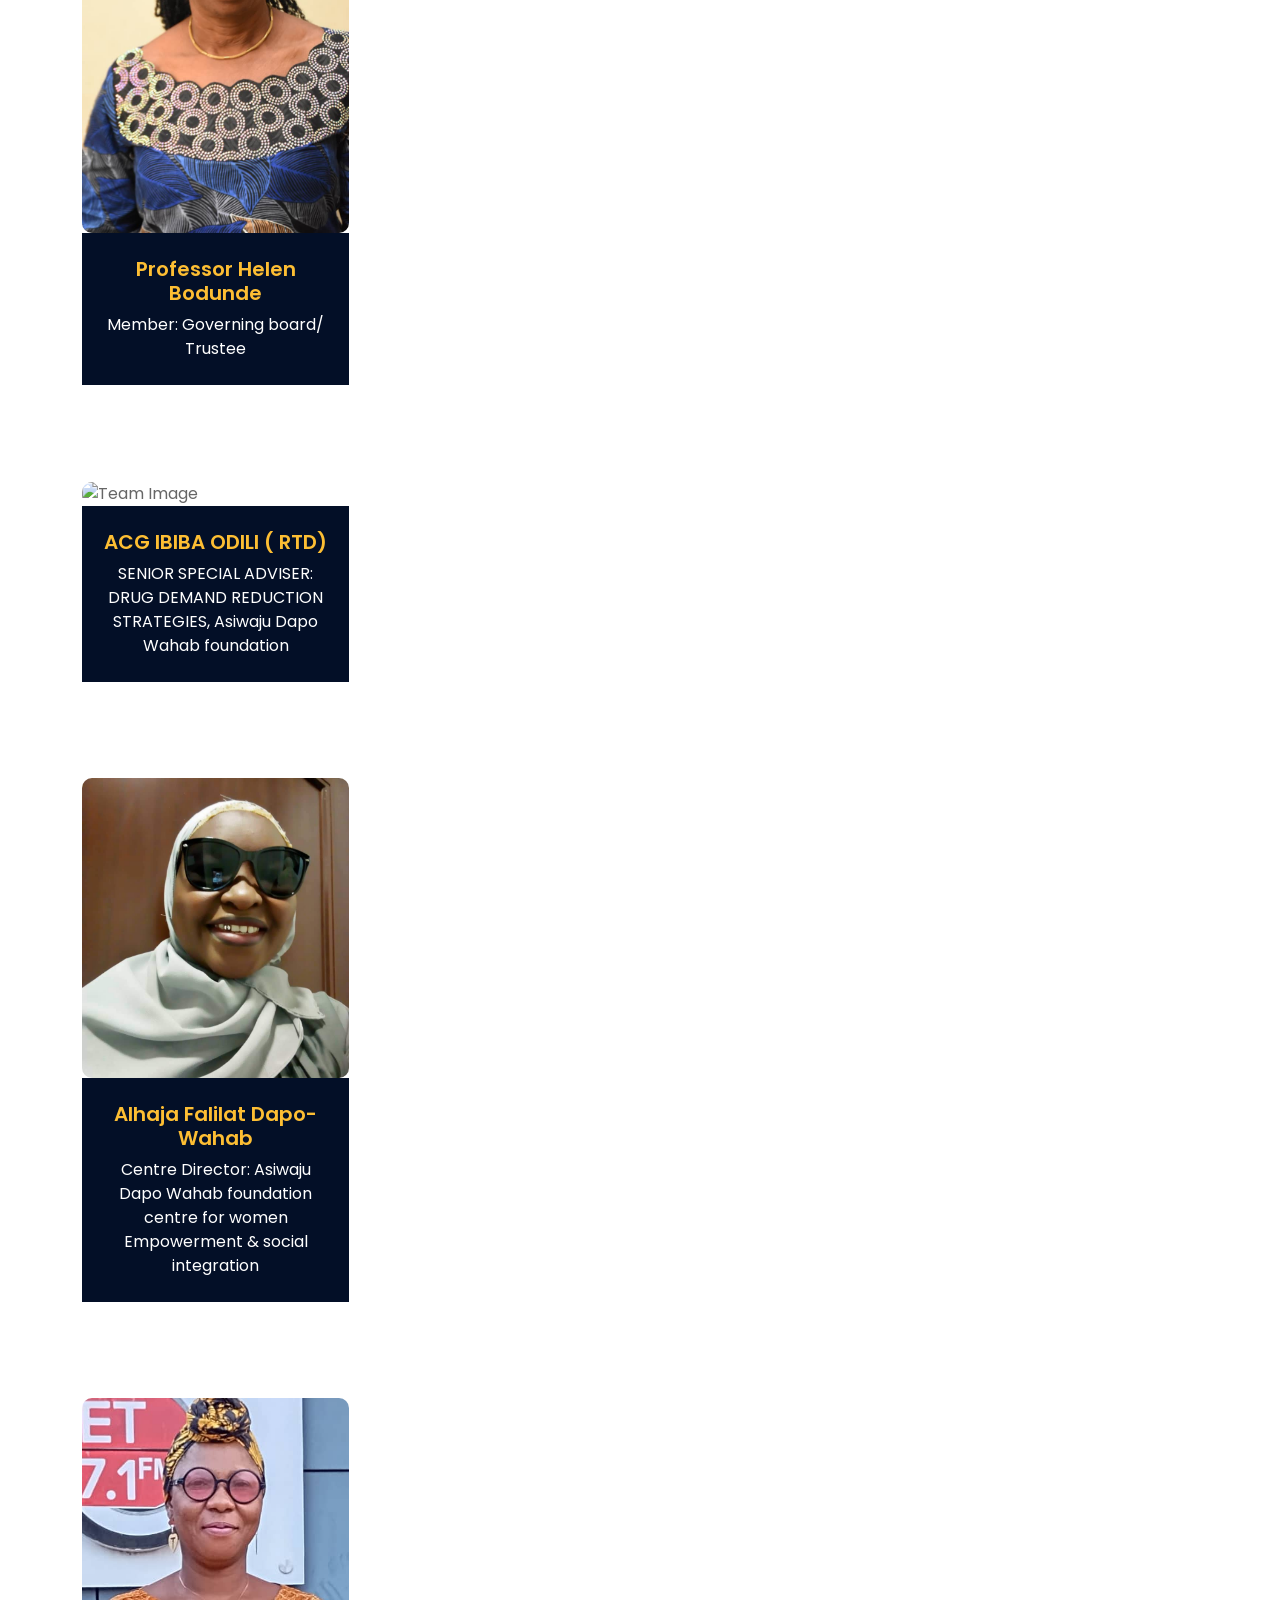
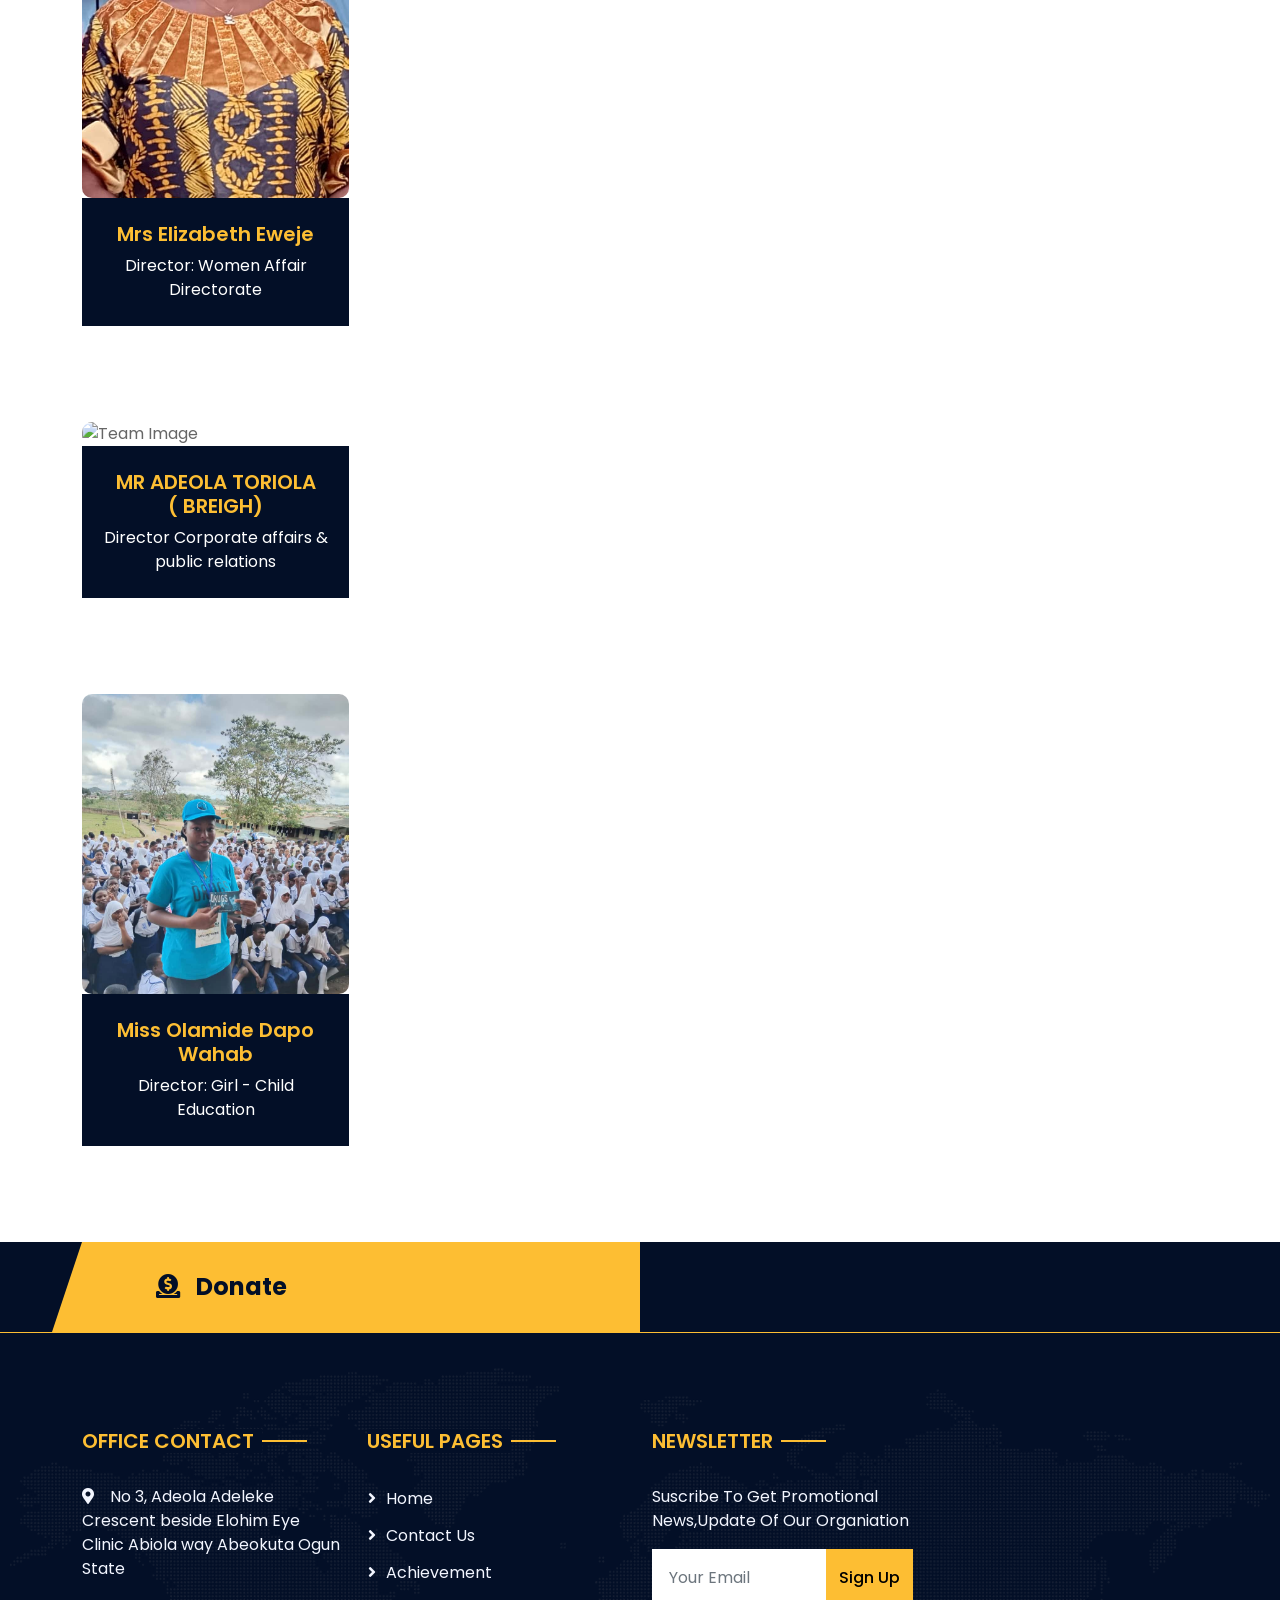
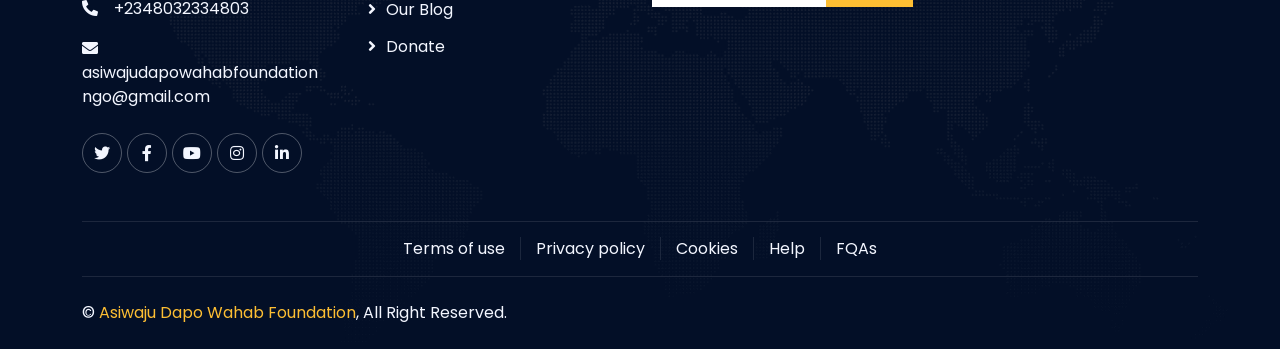
==== commit 2a769d4e: "Update print statement from 'Hello' to 'Goodbye'" ====
--- a/about.html
+++ b/about.html
@@ -115,6 +115,8 @@
 
 <body>
 
+
+<div class ="wrapper">
 
 <div class="container-fluid bg-white">
 
@@ -1185,3 +1187,4 @@
 
 </html>
 
+
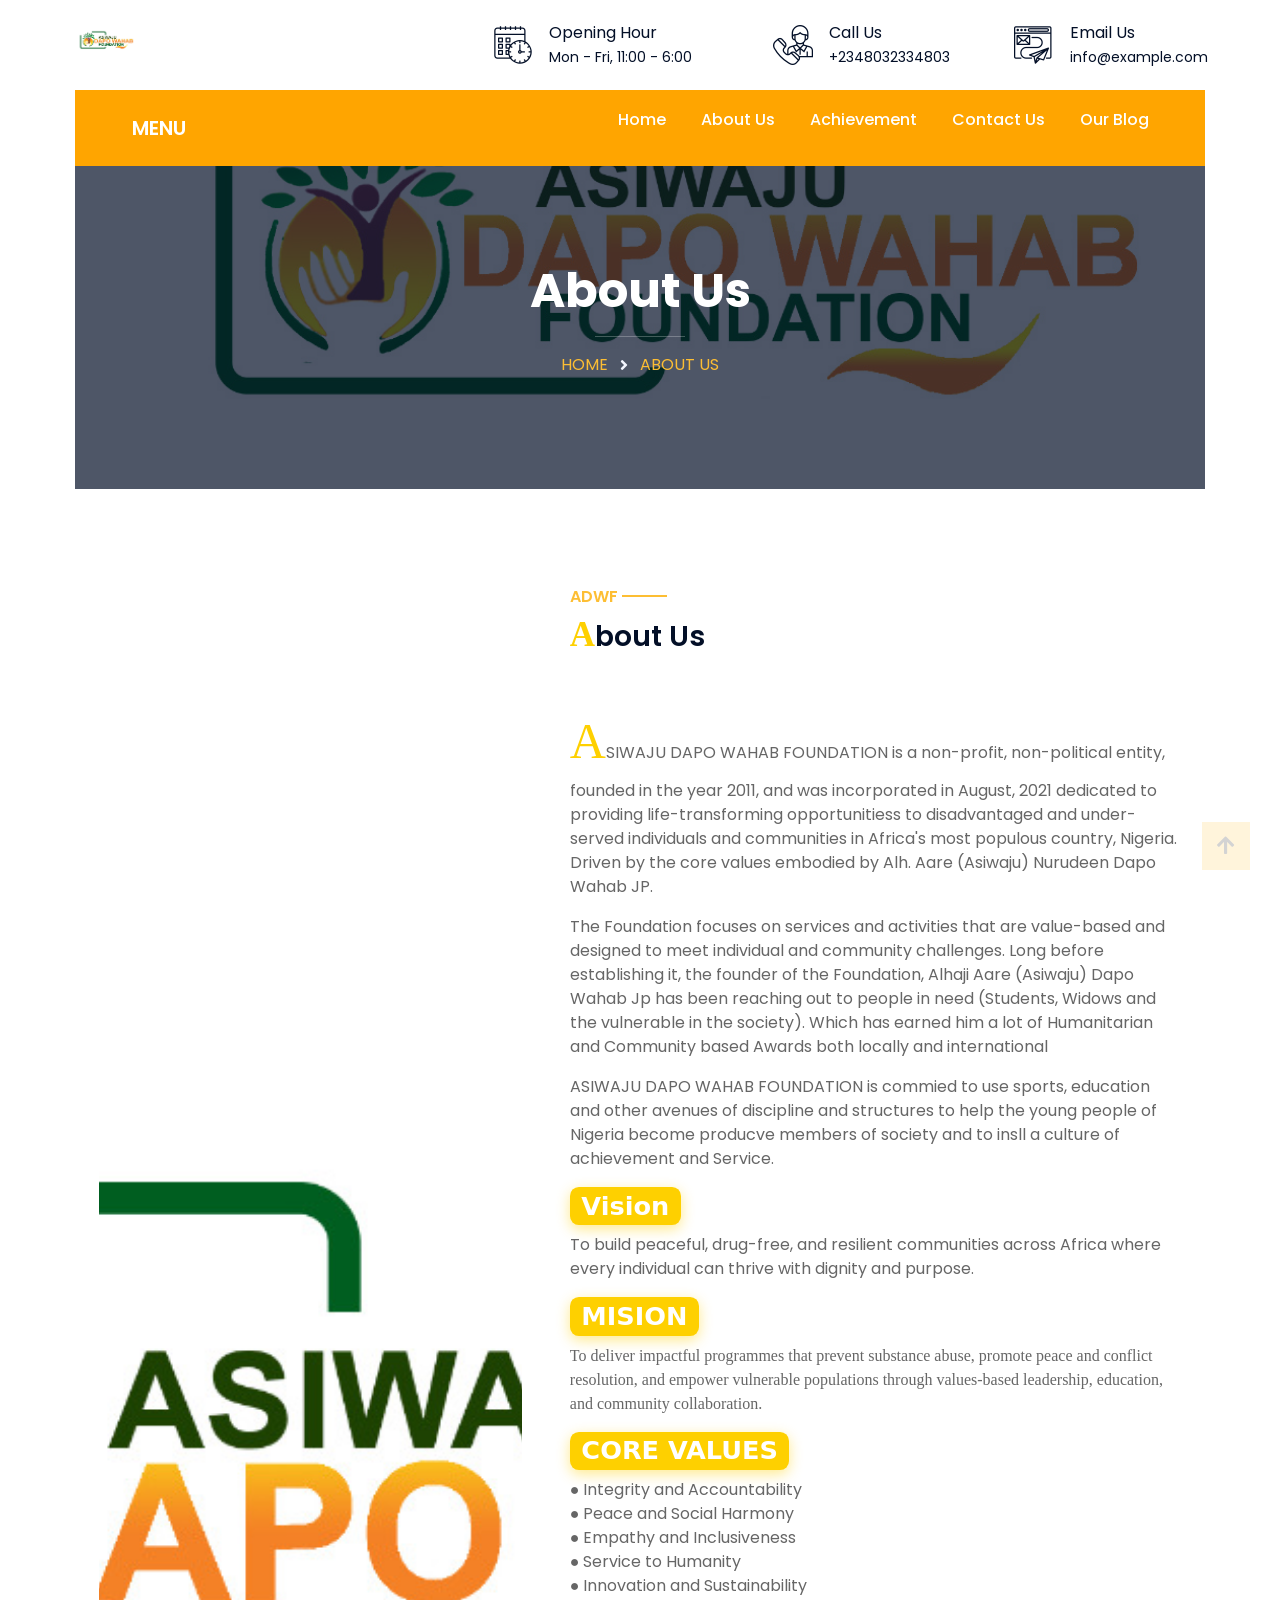
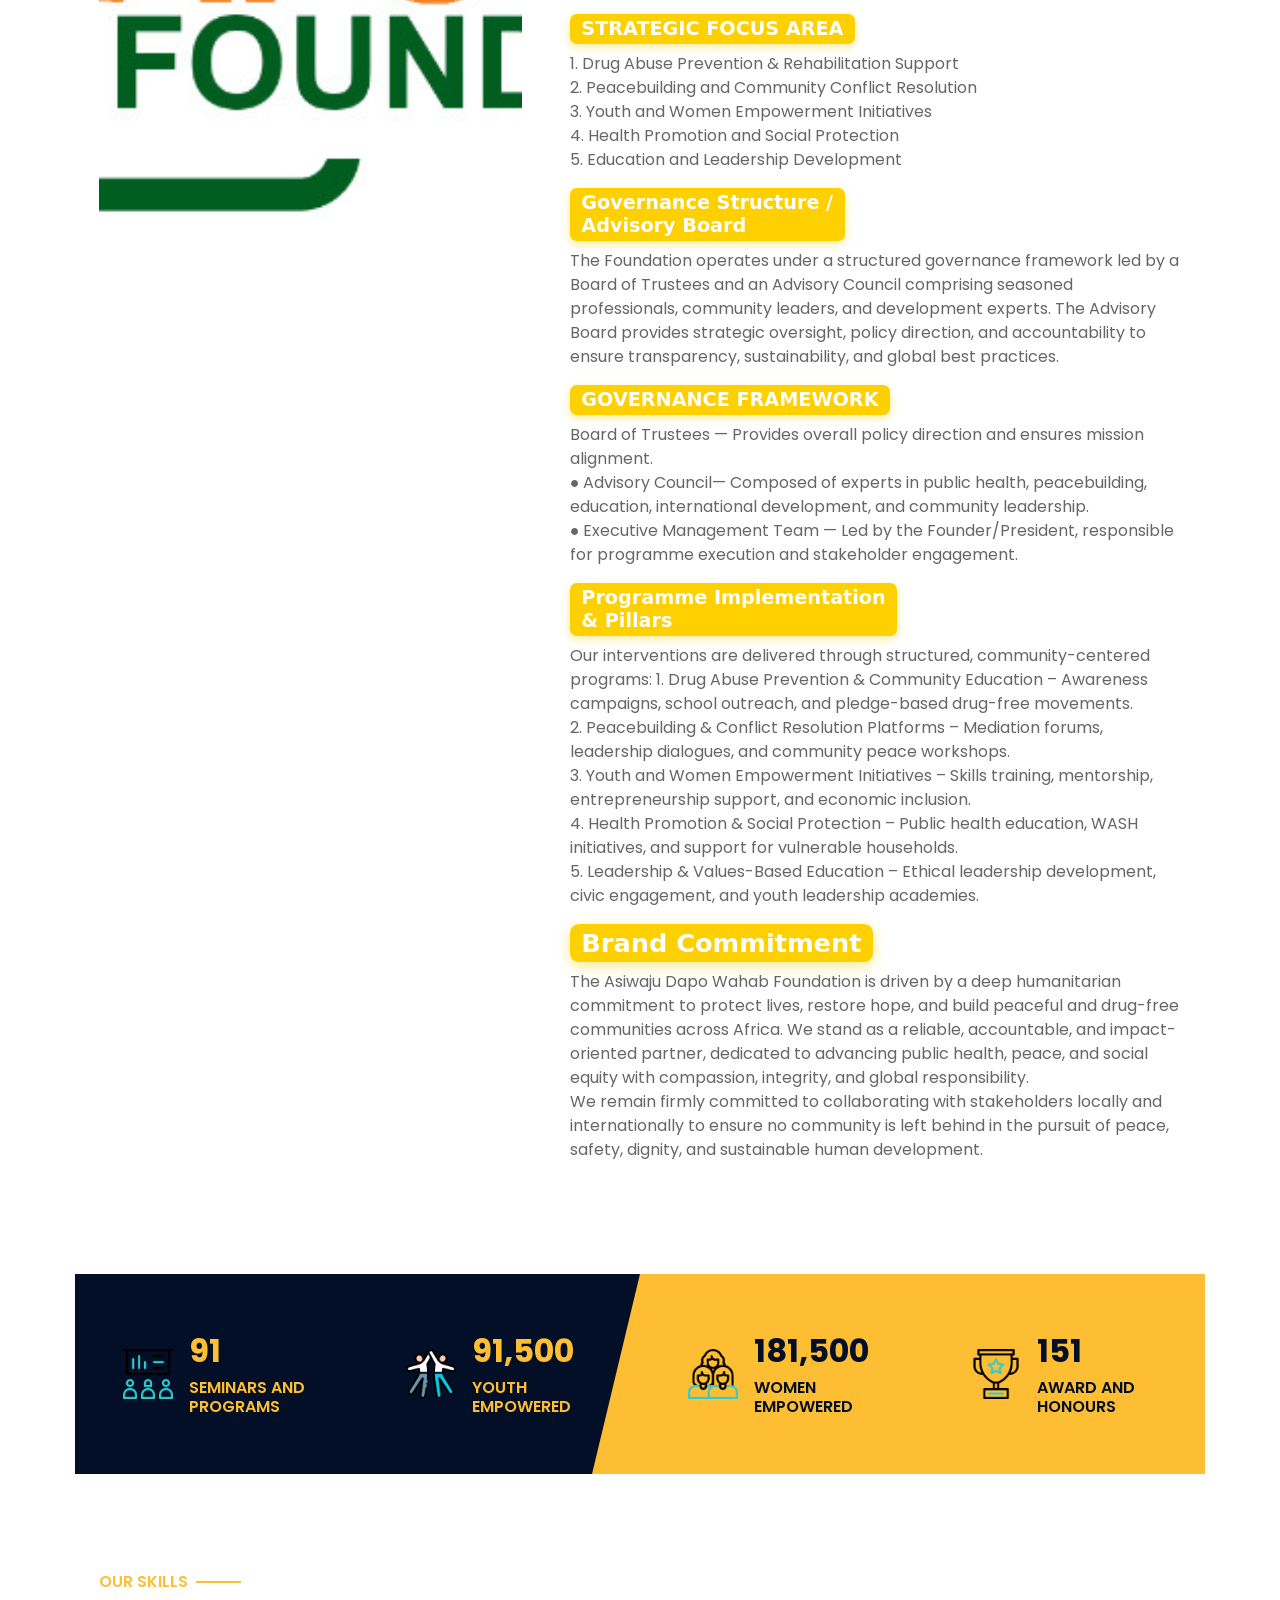
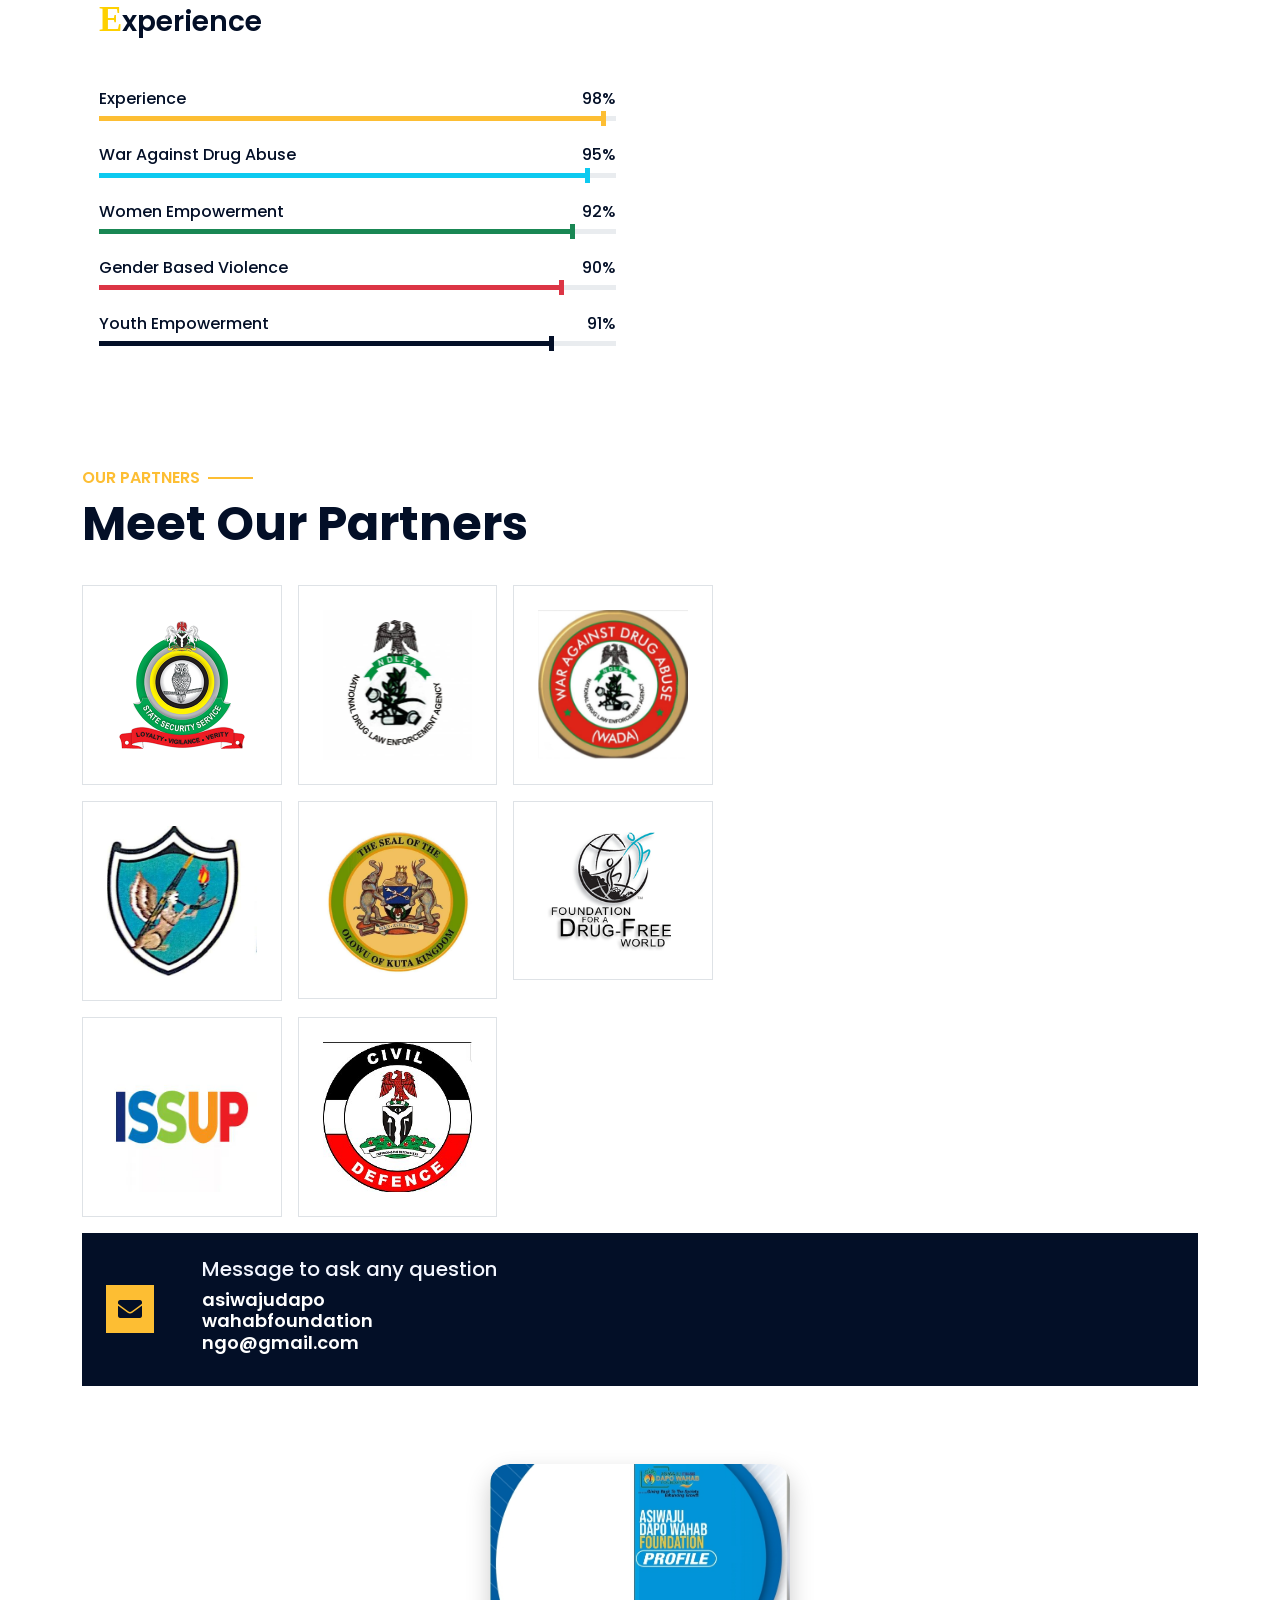
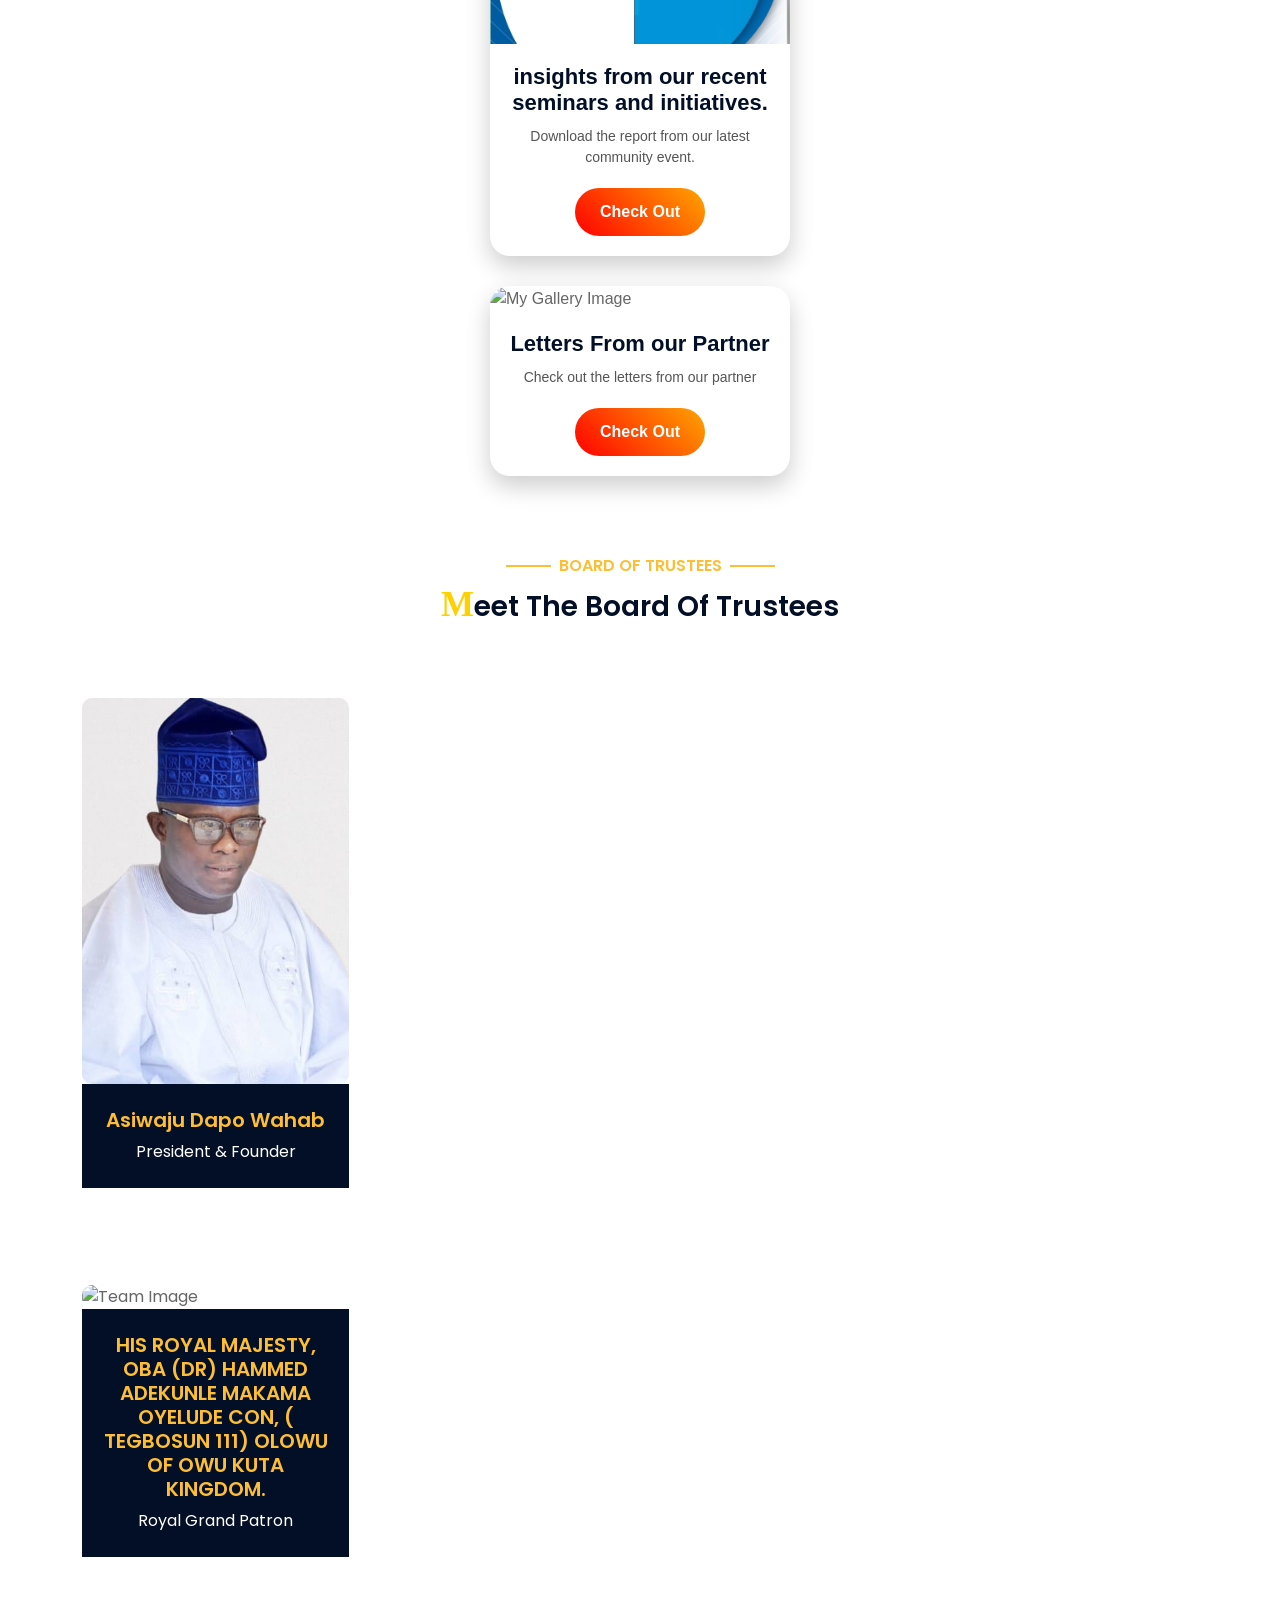
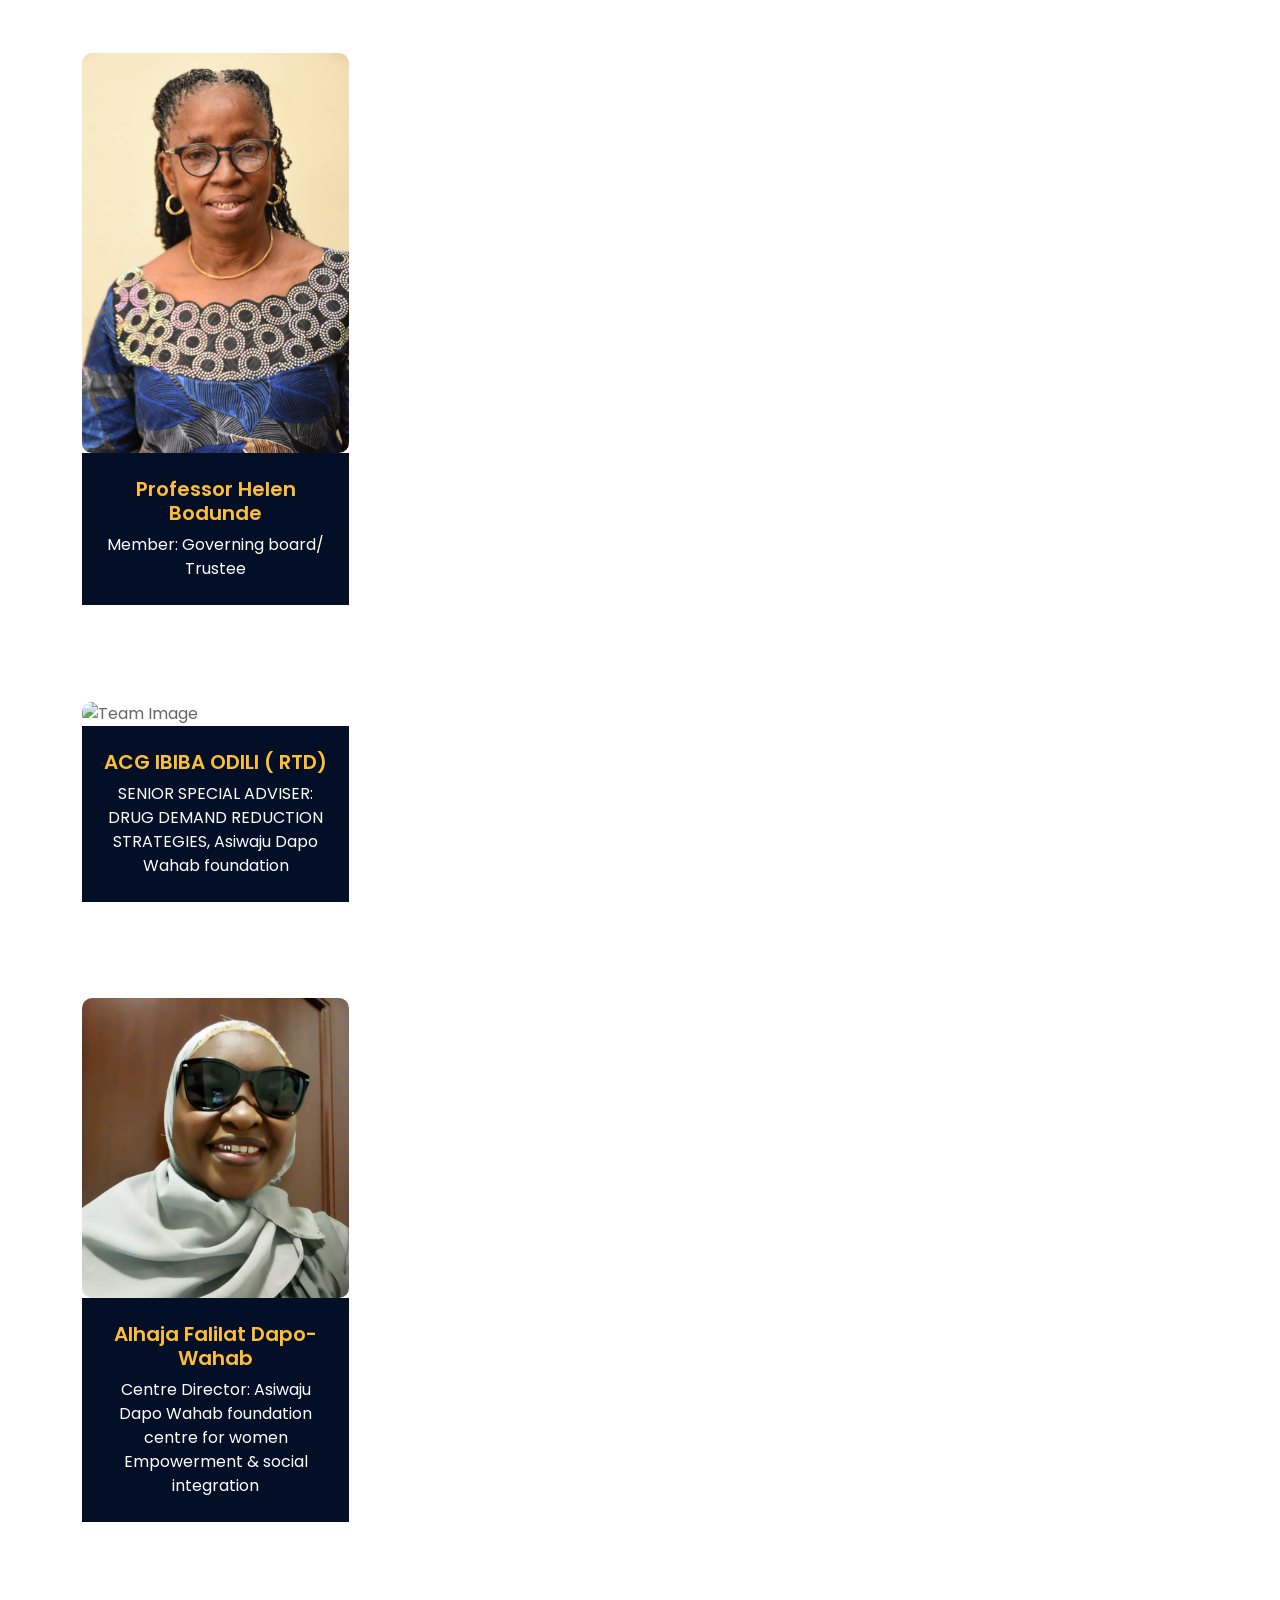
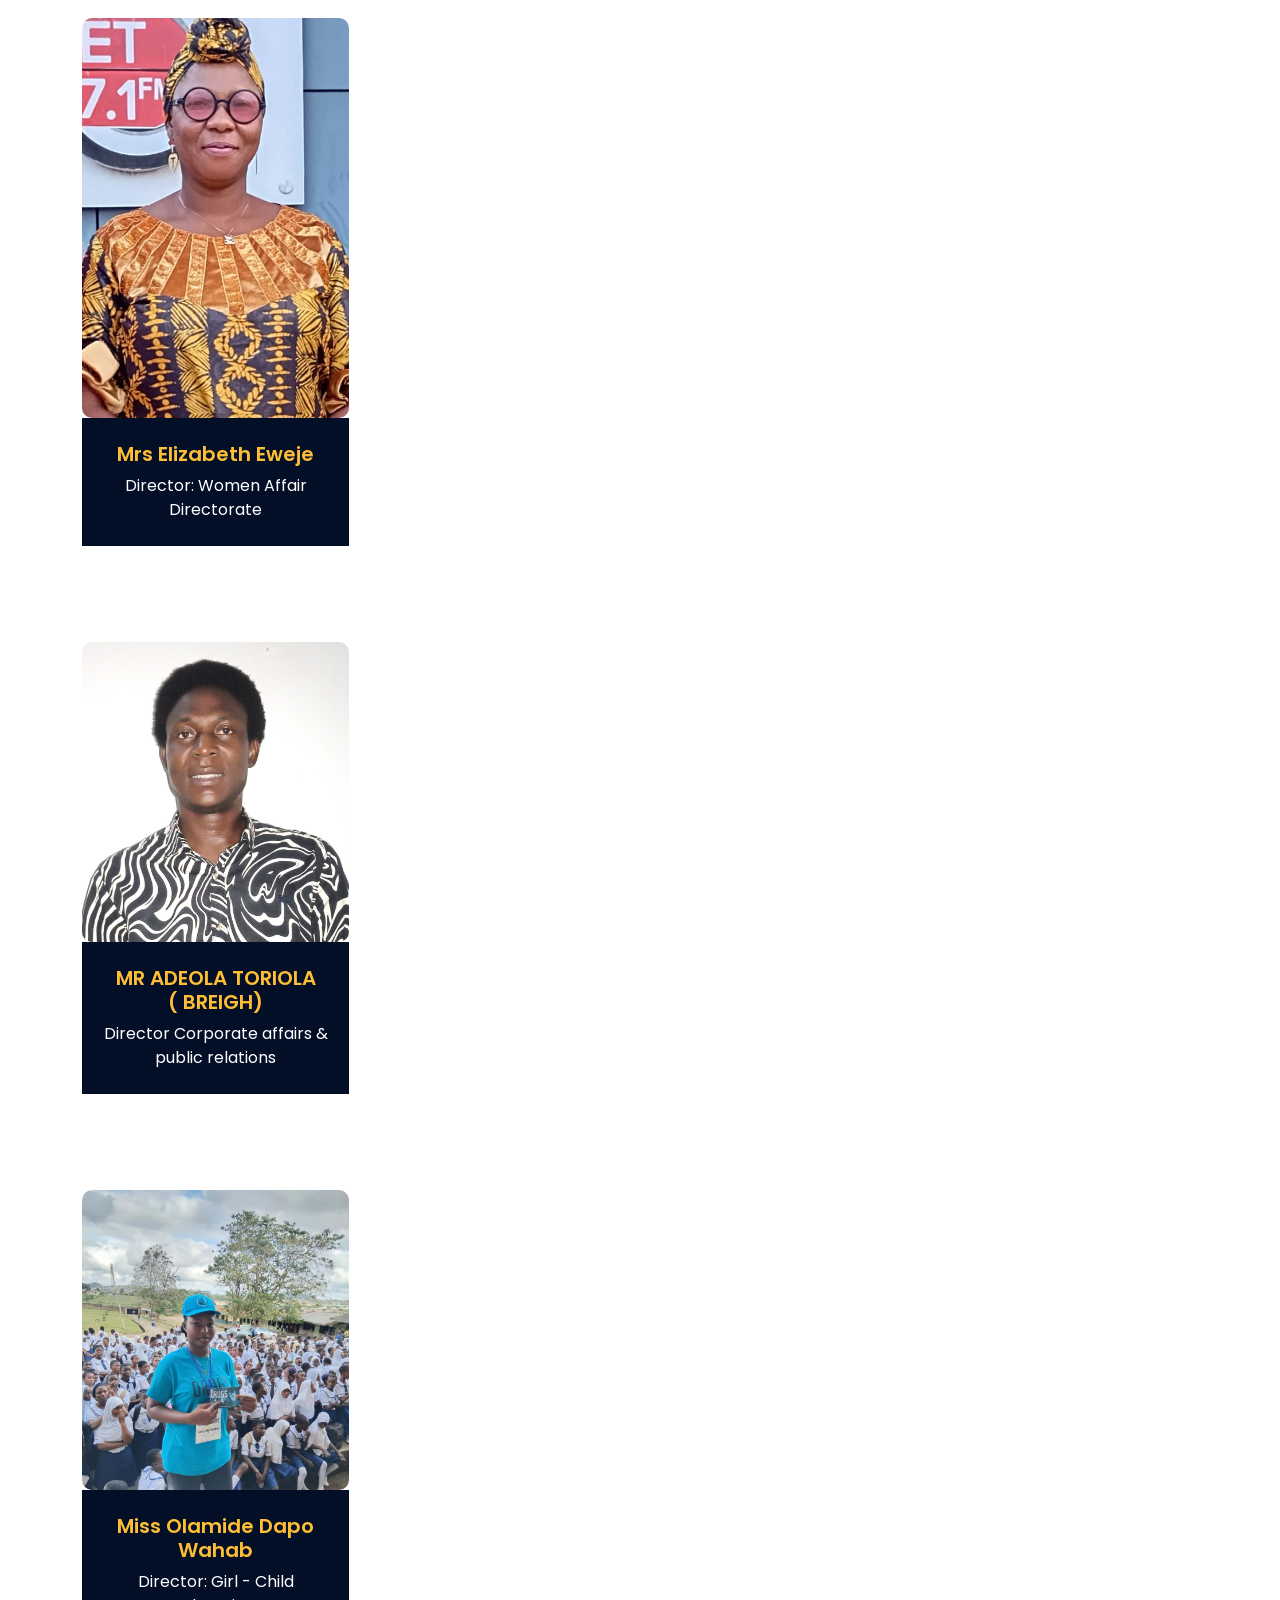
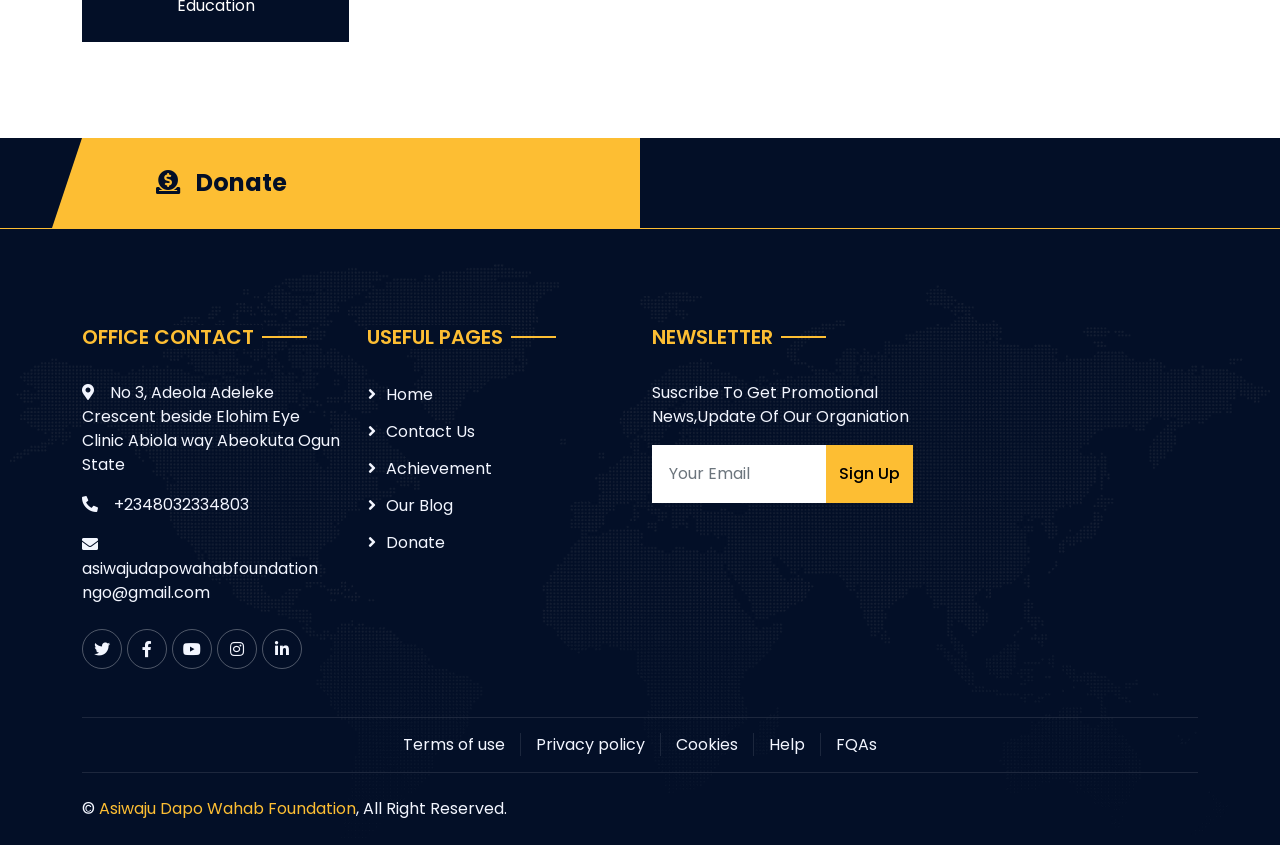
==== commit 7d3cae0a: "Update about.html" ====
--- a/about.html
+++ b/about.html
@@ -834,6 +834,101 @@
   transform: scale(1.1);
 }
 </style>
+
+</div>
+
+ <div class="mycard-container">
+  <div class="mycard">
+    <img src="letters/bigletter.jpg" alt="My Gallery Image" class="mycard-img"/>
+    <div class="mycard-content">
+      <h2 class="mycard-title">Letters From our Partner</h2>
+      <p class="mycard-text">Check out the letters from our partner</p>
+      <a href="media.html" class="mycard-btn">Check Out</a>
+    </div>
+  </div>
+</div>
+
+<style>
+/* Container */
+.mycard-container {
+  display: flex;
+  justify-content: center;
+  margin: 30px 0;
+  font-family: 'Arial', sans-serif;
+}
+
+/* Card */
+.mycard {
+  width: 300px;
+  border-radius: 20px;
+  overflow: hidden;
+  box-shadow: 0 10px 25px rgba(0,0,0,0.2);
+  transition: transform 0.4s ease, box-shadow 0.4s ease;
+  background: #fff;
+  perspective: 1000px;
+  animation: mycard-float 6s ease-in-out infinite;
+}
+
+/* Floating Animation */
+@keyframes mycard-float {
+  0%, 100% { transform: translateY(0); }
+  50% { transform: translateY(-5px); }
+}
+
+/* Image */
+.mycard-img {
+  width: 100%;
+  height: 180px;
+  object-fit: cover;
+  transition: transform 0.5s ease;
+}
+
+/* Card Content */
+.mycard-content {
+  padding: 20px;
+  text-align: center;
+}
+
+/* Title and Text */
+.mycard-title {
+  font-size: 22px;
+  margin-bottom: 10px;
+}
+
+.mycard-text {
+  font-size: 14px;
+  color: #555;
+  margin-bottom: 20px;
+}
+
+/* Check Out Button */
+.mycard-btn {
+  display: inline-block;
+  padding: 12px 25px;
+  border-radius: 30px;
+  background: linear-gradient(45deg, red, orange);
+  color: #fff;
+  text-decoration: none;
+  font-weight: bold;
+  transition: transform 0.3s ease, box-shadow 0.3s ease;
+}
+
+/* Button Hover Effect */
+.mycard-btn:hover {
+  transform: translateY(-3px);
+  box-shadow: 0 8px 20px rgba(0,0,0,0.3);
+}
+
+/* Card Hover Effect */
+.mycard:hover {
+  transform: scale(1.05) rotateY(5deg);
+  box-shadow: 0 15px 35px rgba(0,0,0,0.4);
+}
+
+.mycard:hover .mycard-img {
+  transform: scale(1.1);
+}
+</style>
 <div class="container-fluid py-5">
 
 <div class="container">
@@ -1188,3 +1283,4 @@
 </html>
 
 
+
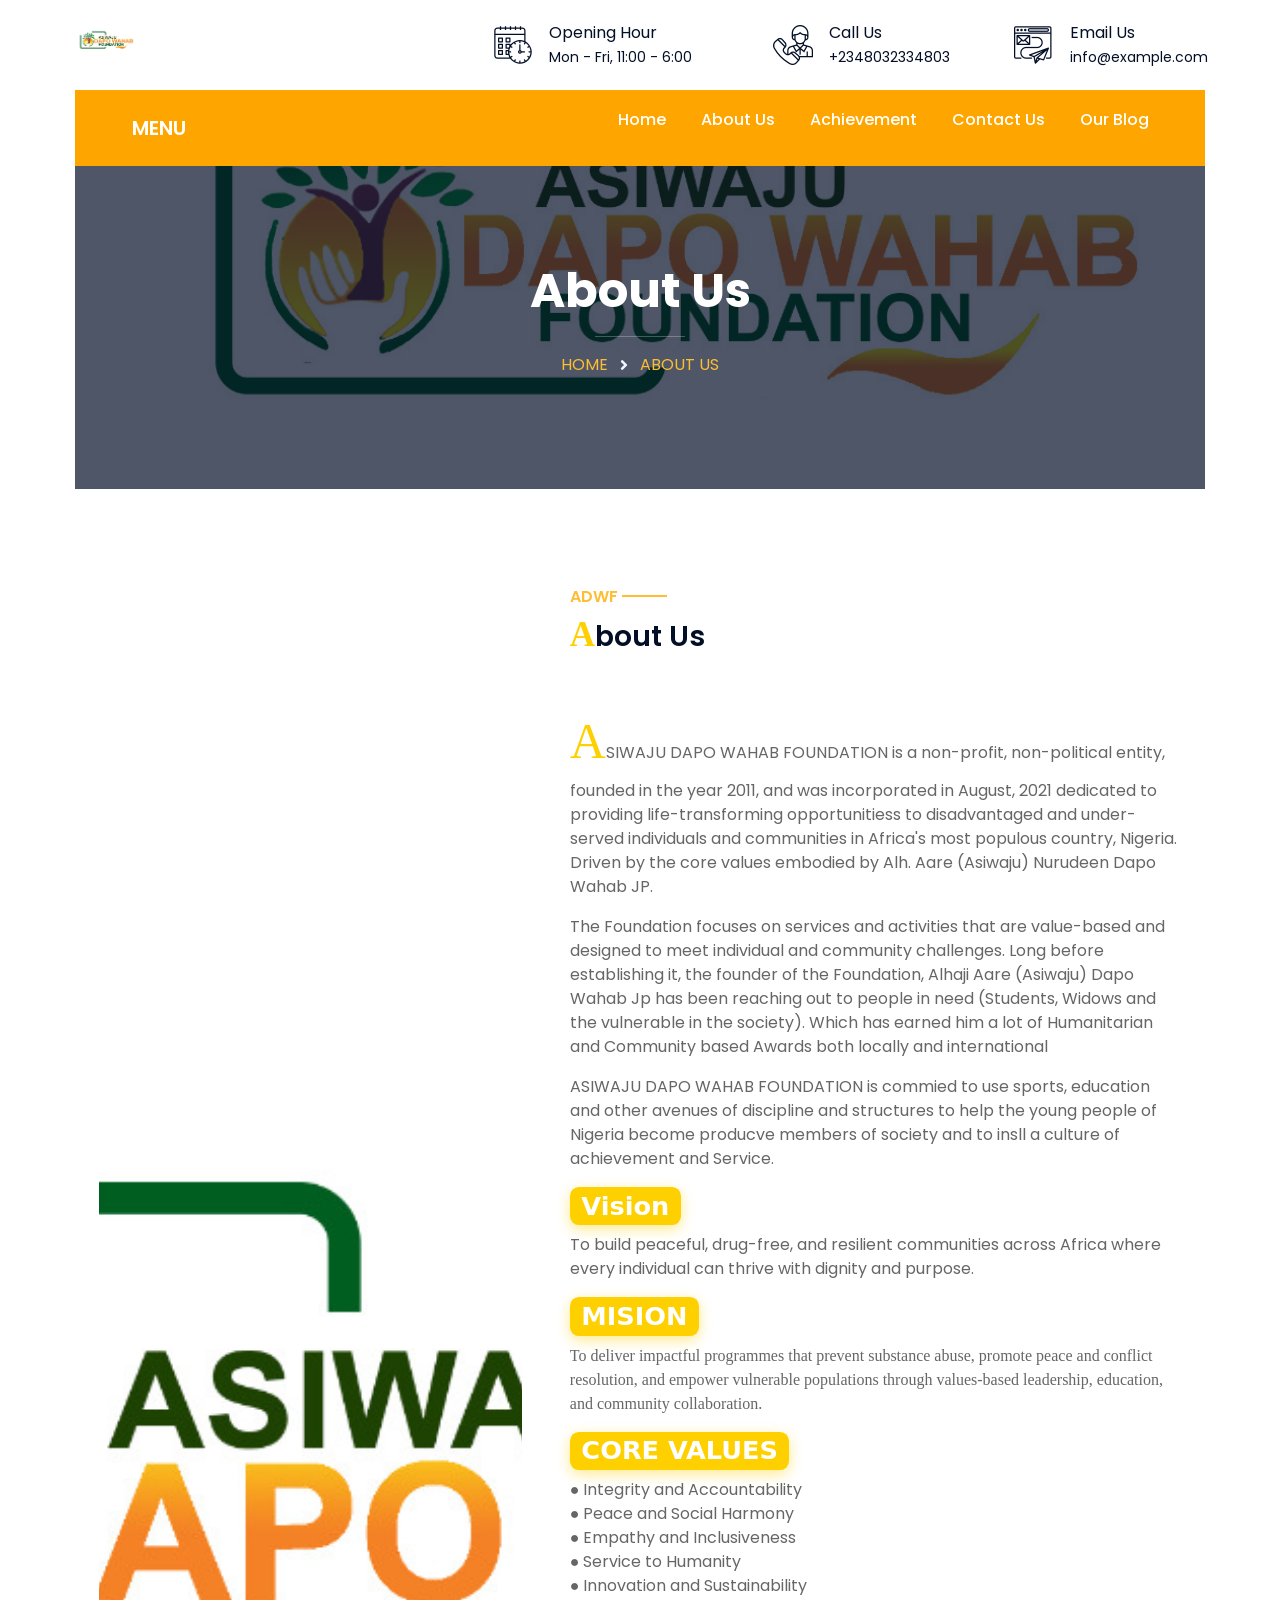
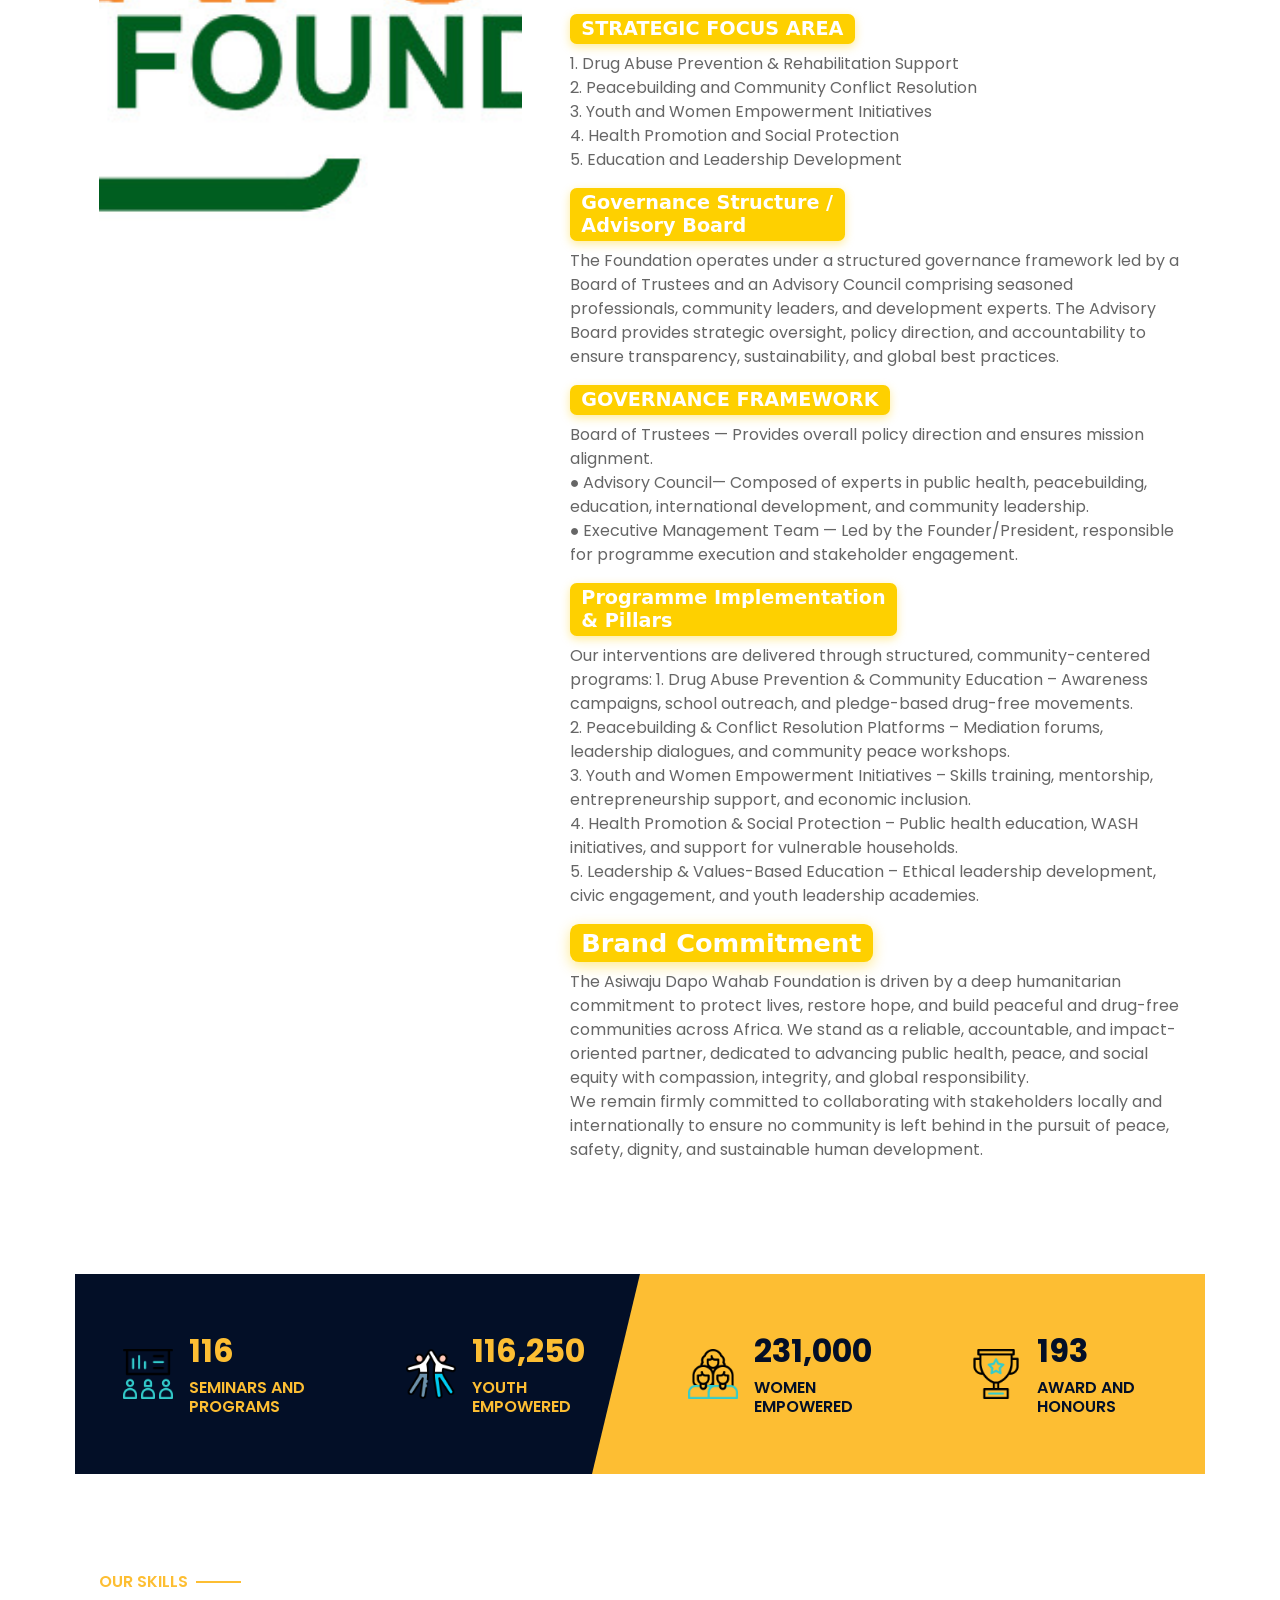
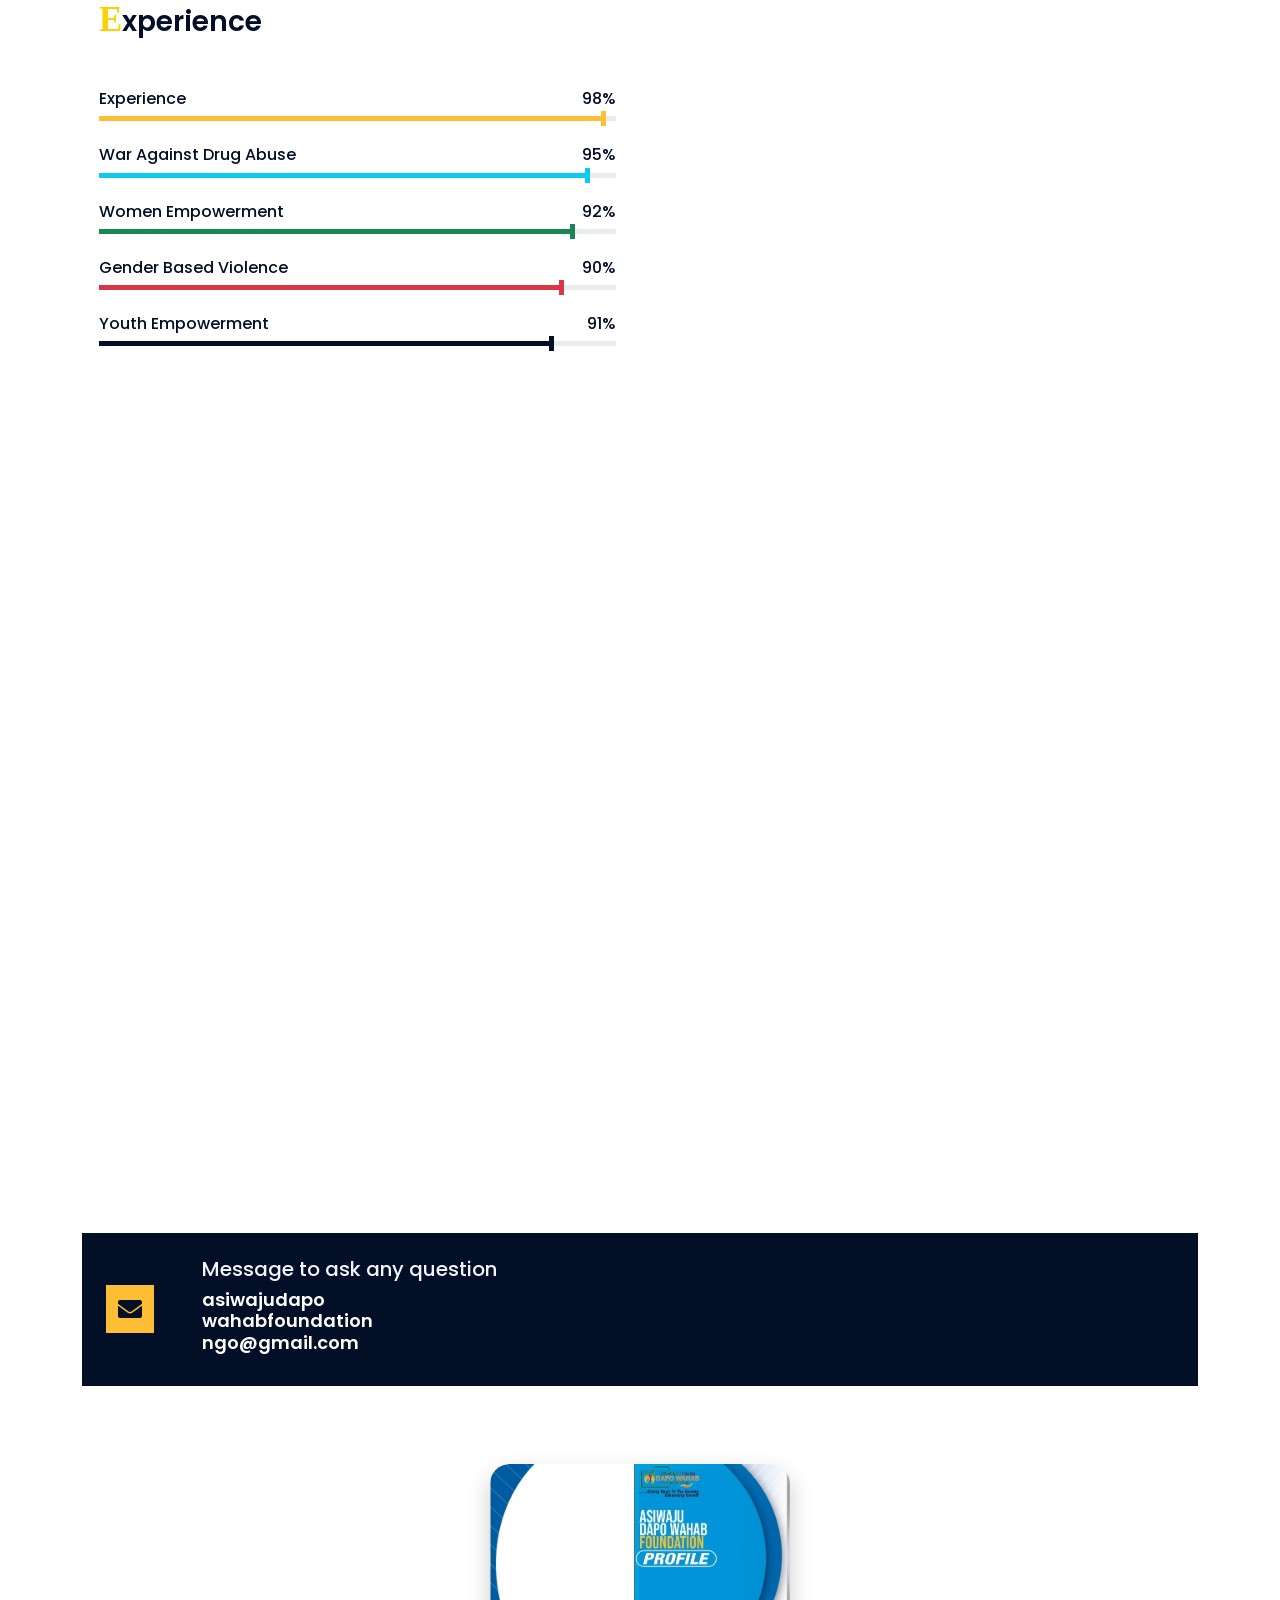
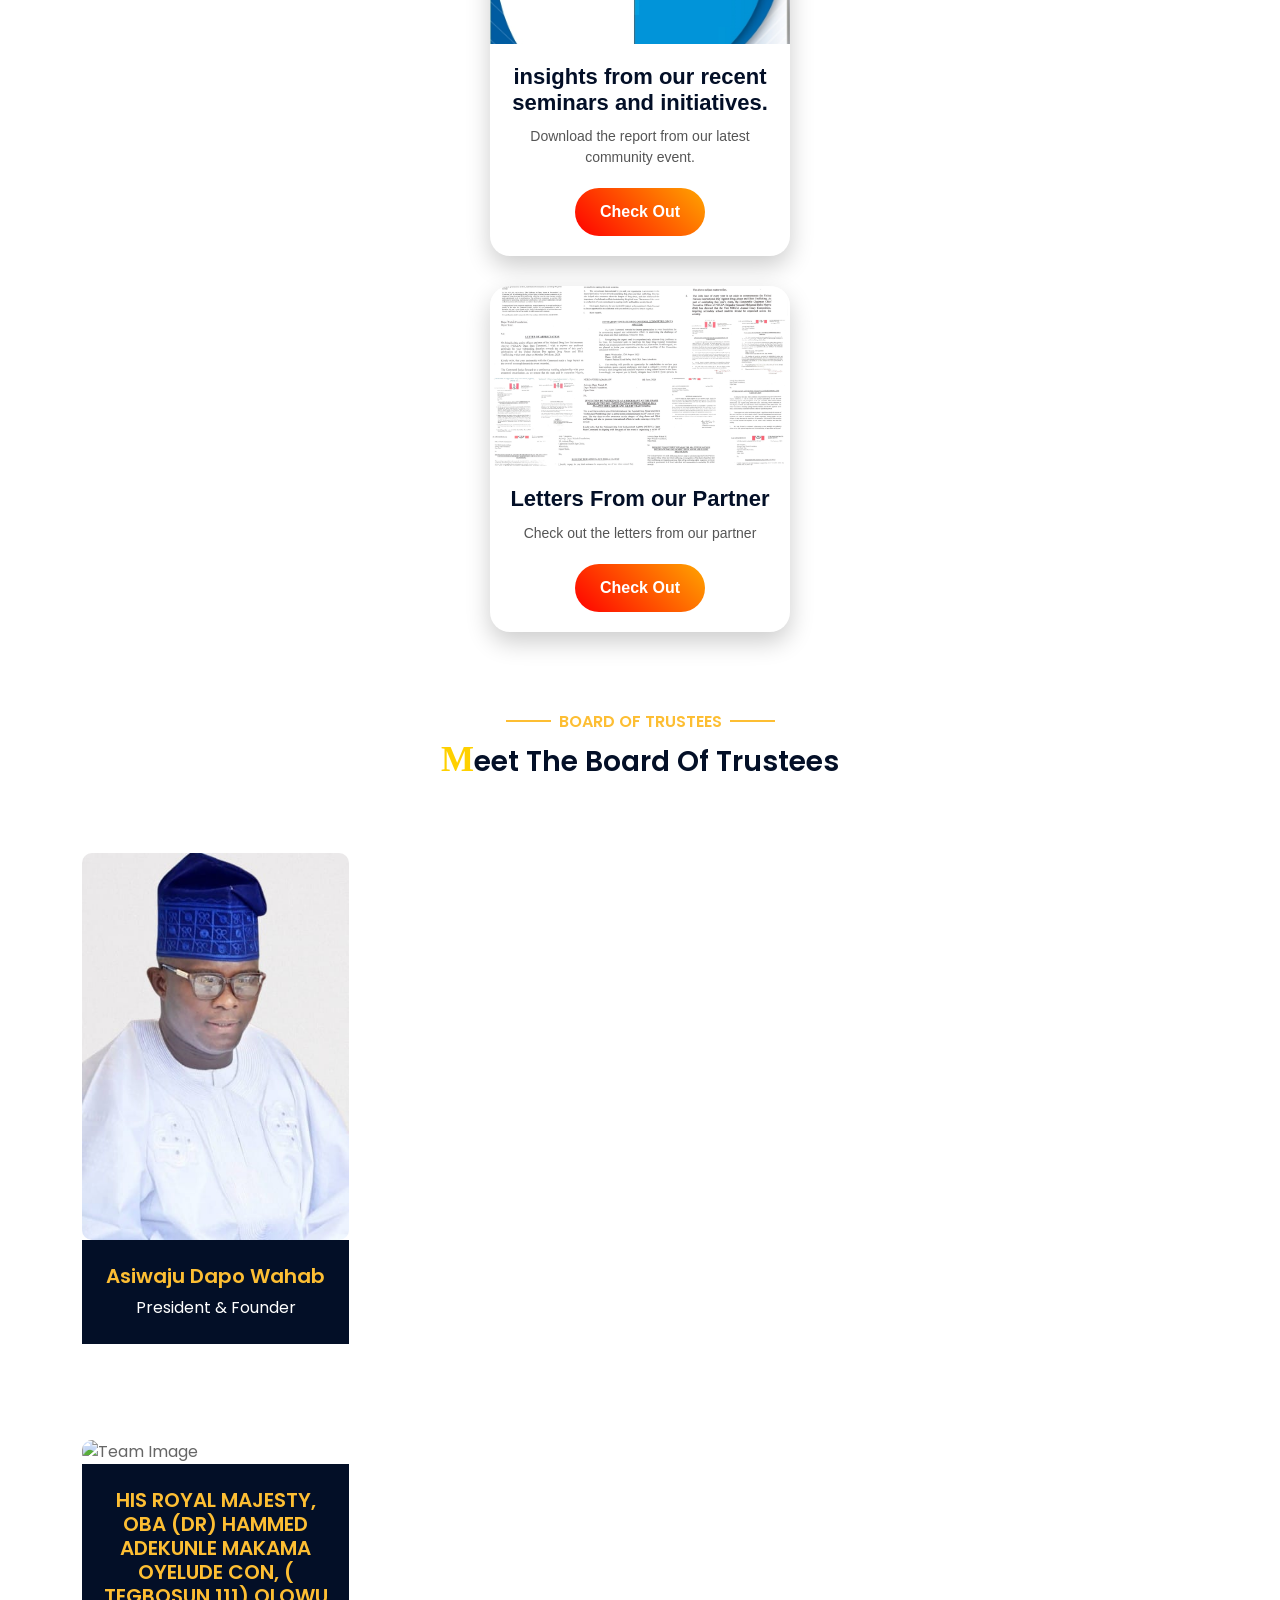
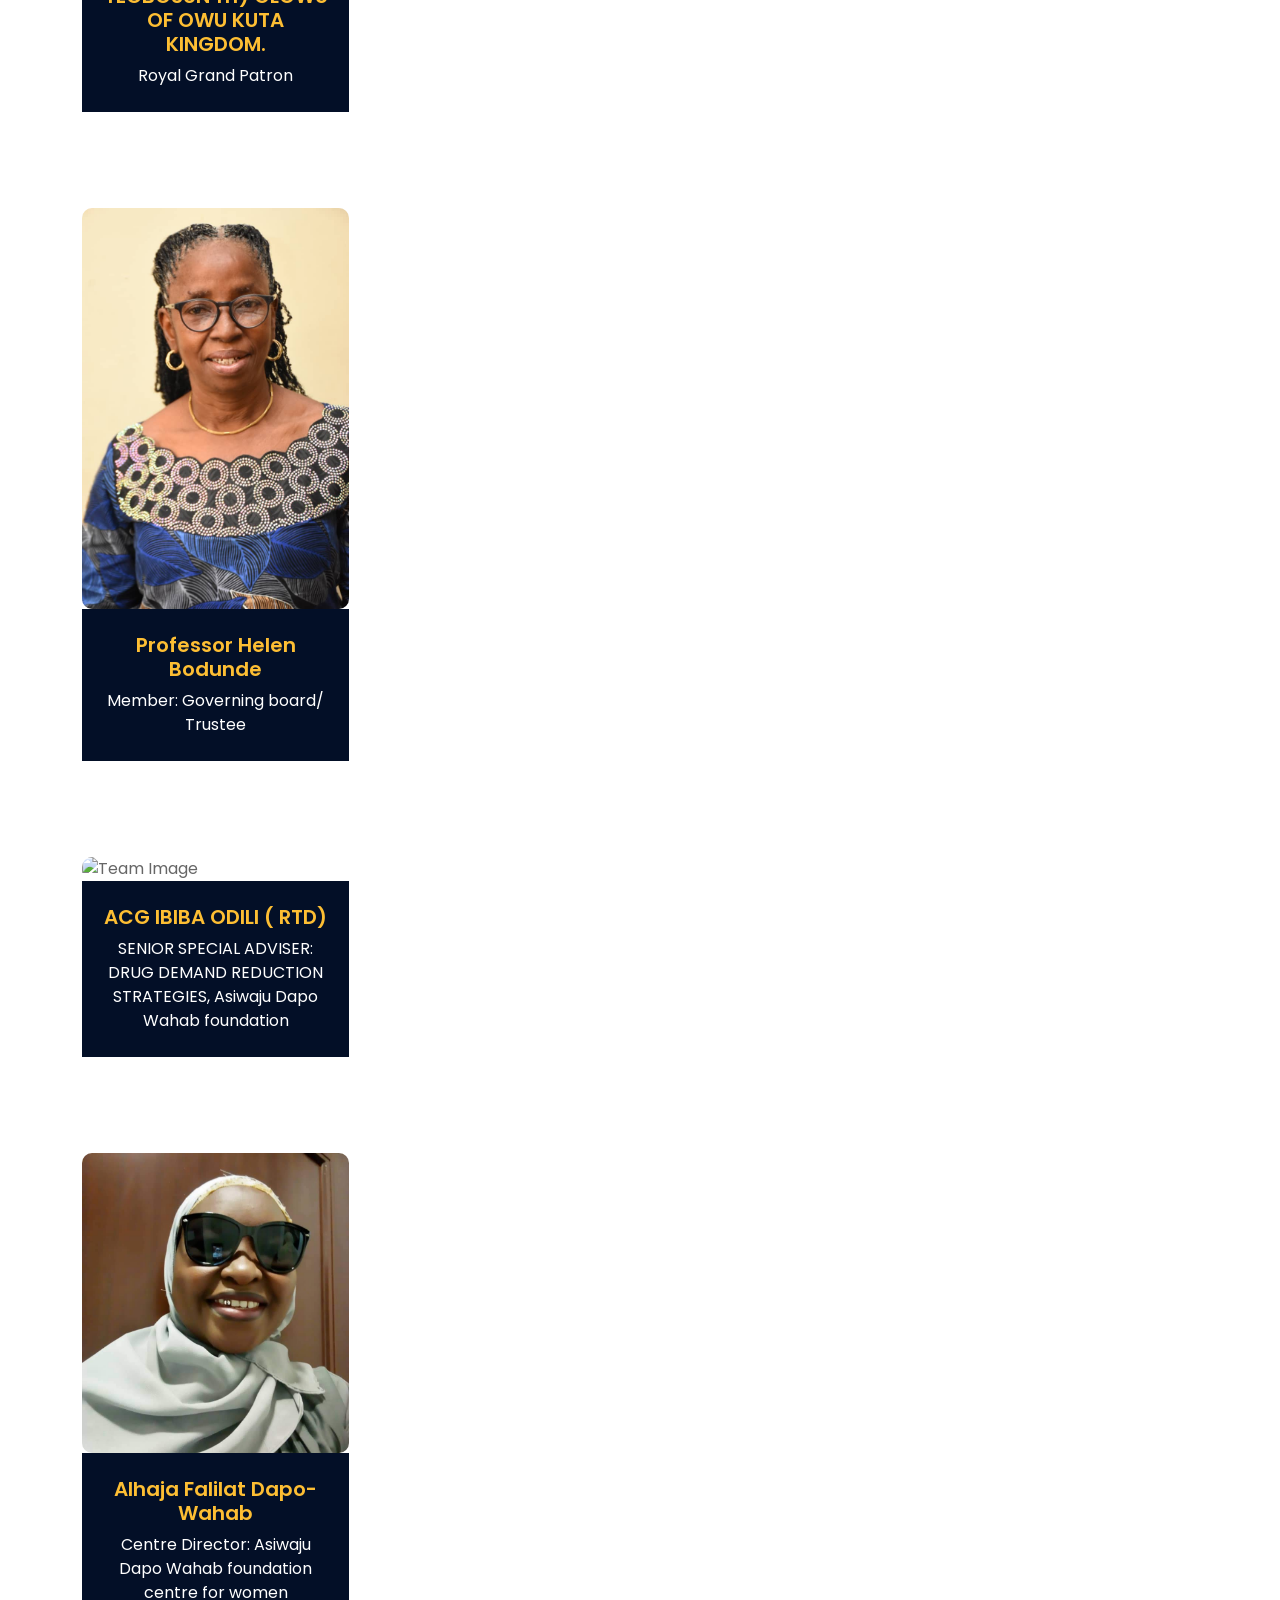
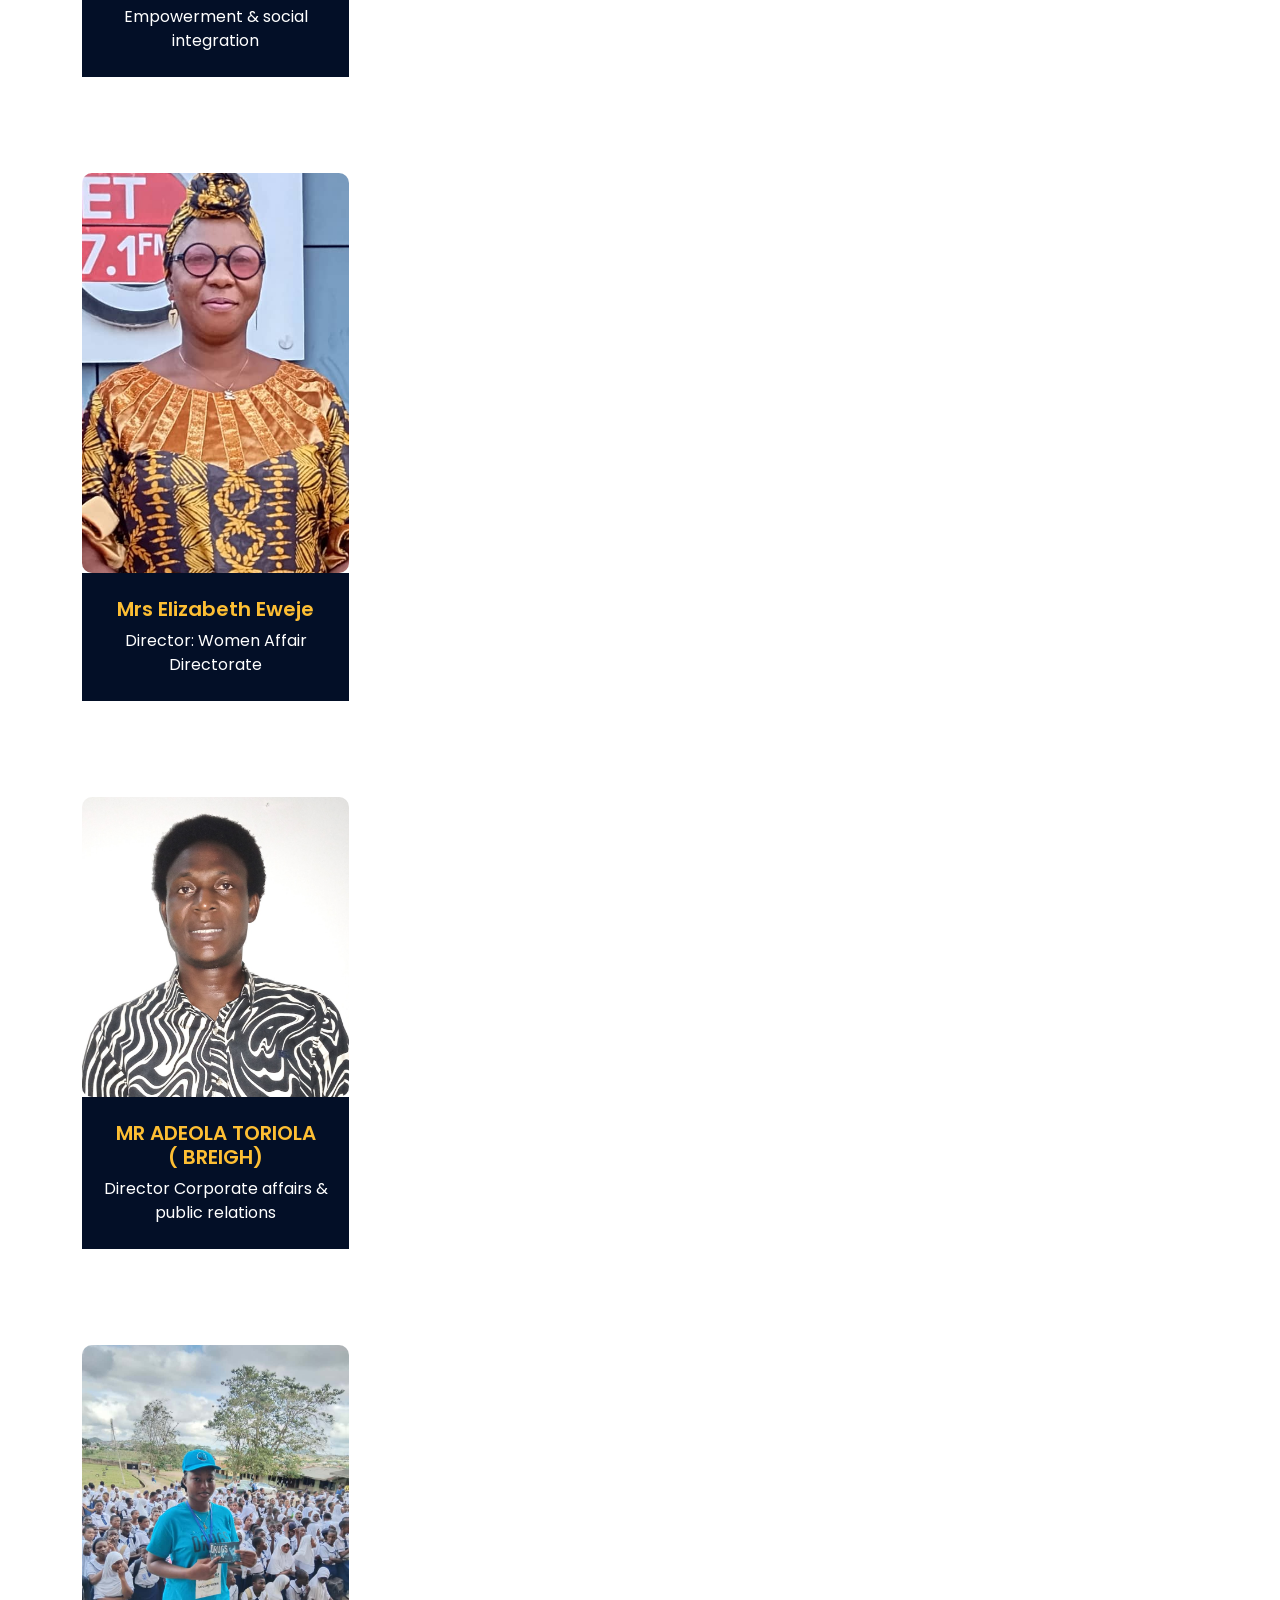
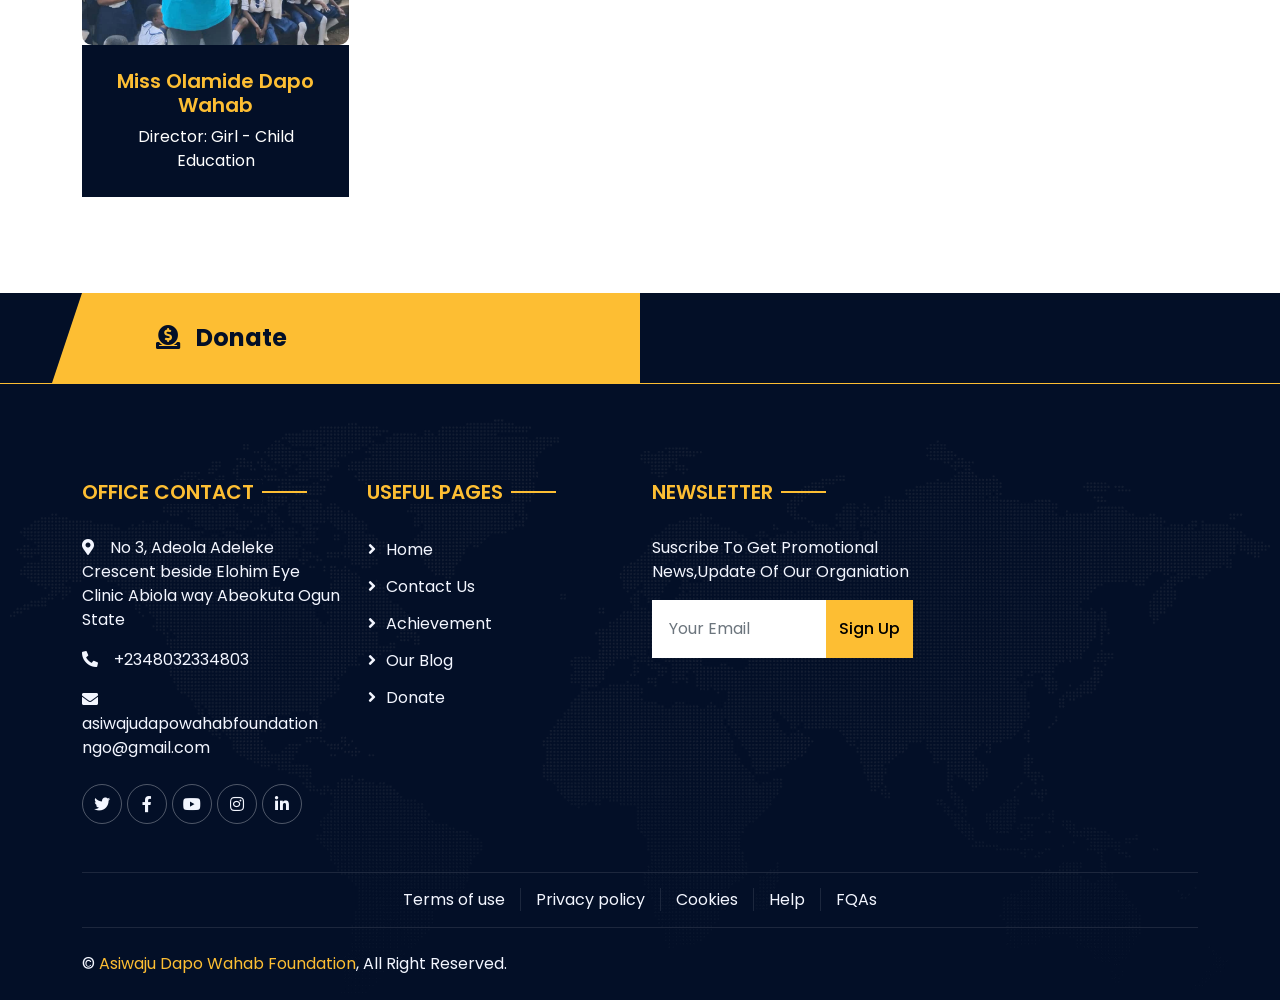
==== commit f53b547e: "Update print statement from 'Hello' to 'Goodbye'" ====
--- a/about.html
+++ b/about.html
@@ -843,7 +843,7 @@
     <div class="mycard-content">
       <h2 class="mycard-title">Letters From our Partner</h2>
       <p class="mycard-text">Check out the letters from our partner</p>
-      <a href="media.html" class="mycard-btn">Check Out</a>
+      <a href="letter.html" class="mycard-btn">Check Out</a>
     </div>
   </div>
 </div>
@@ -1284,3 +1284,4 @@
 
 
 
+
